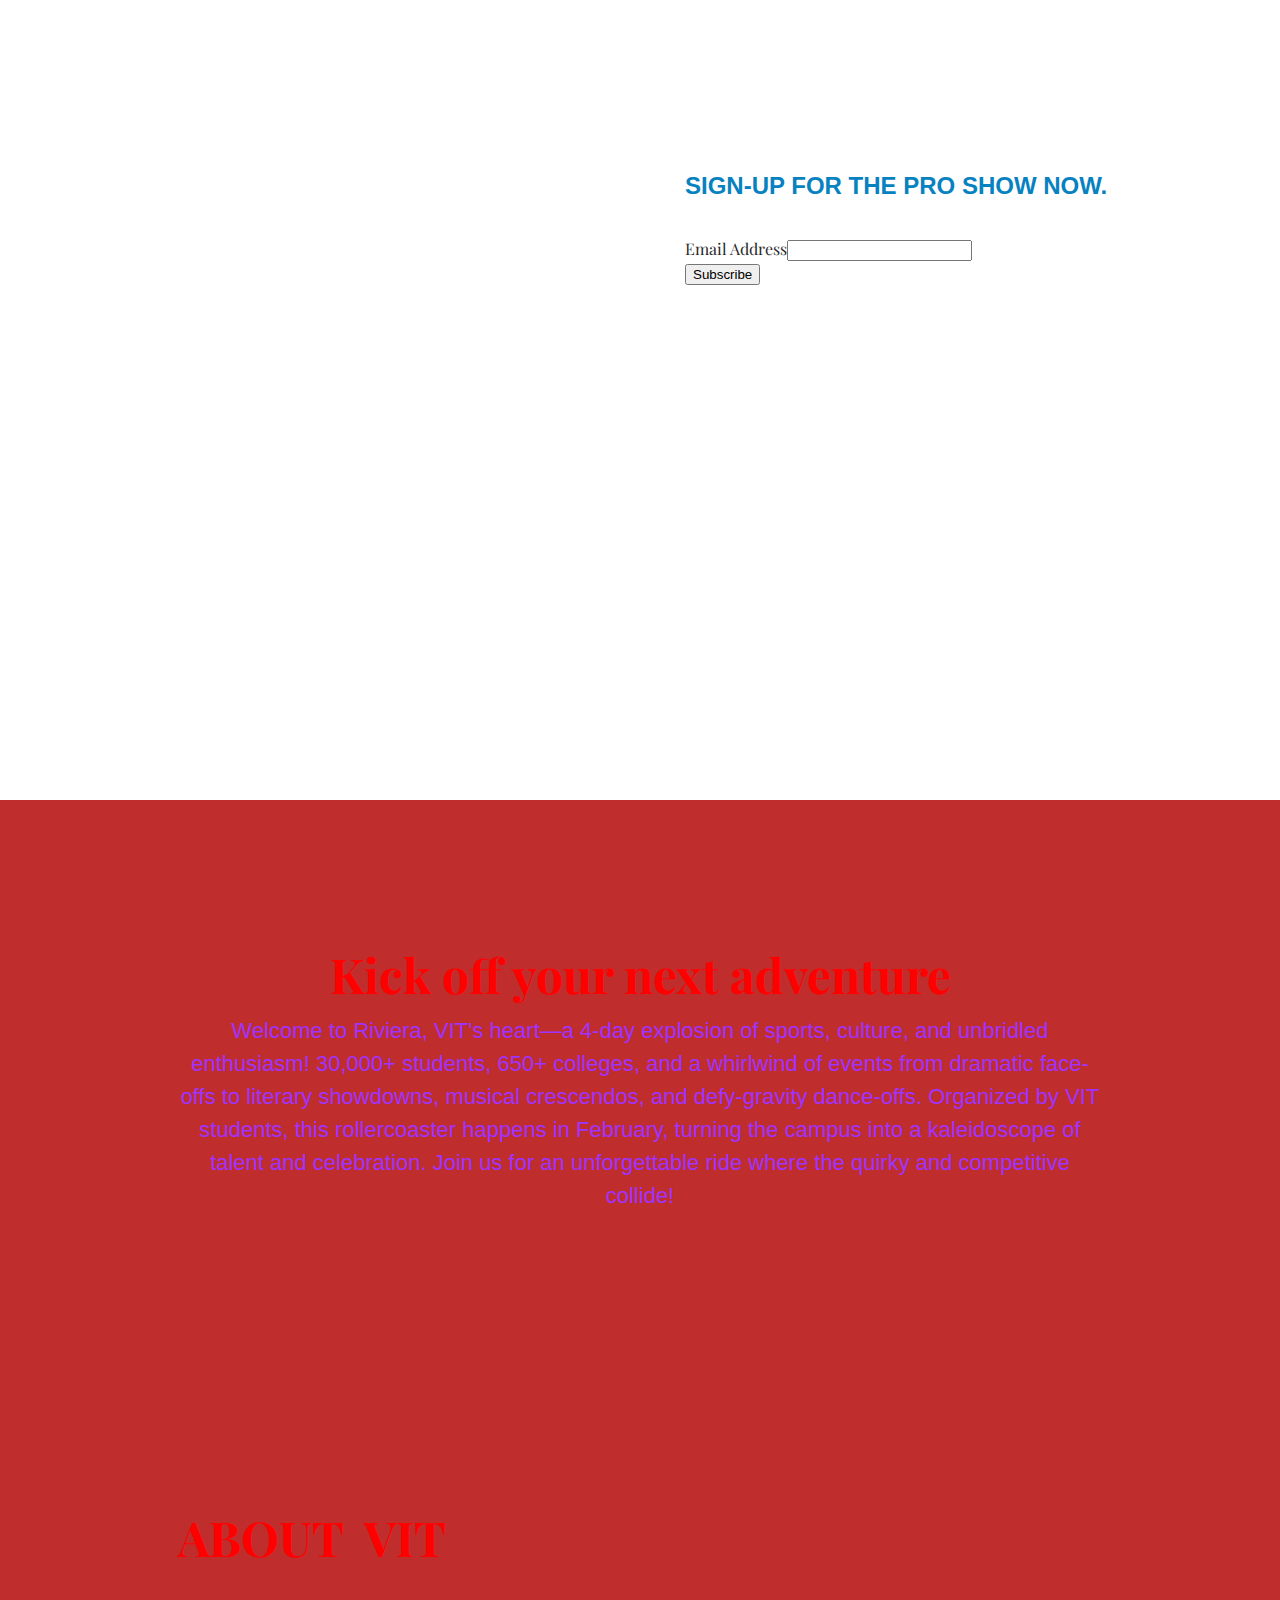
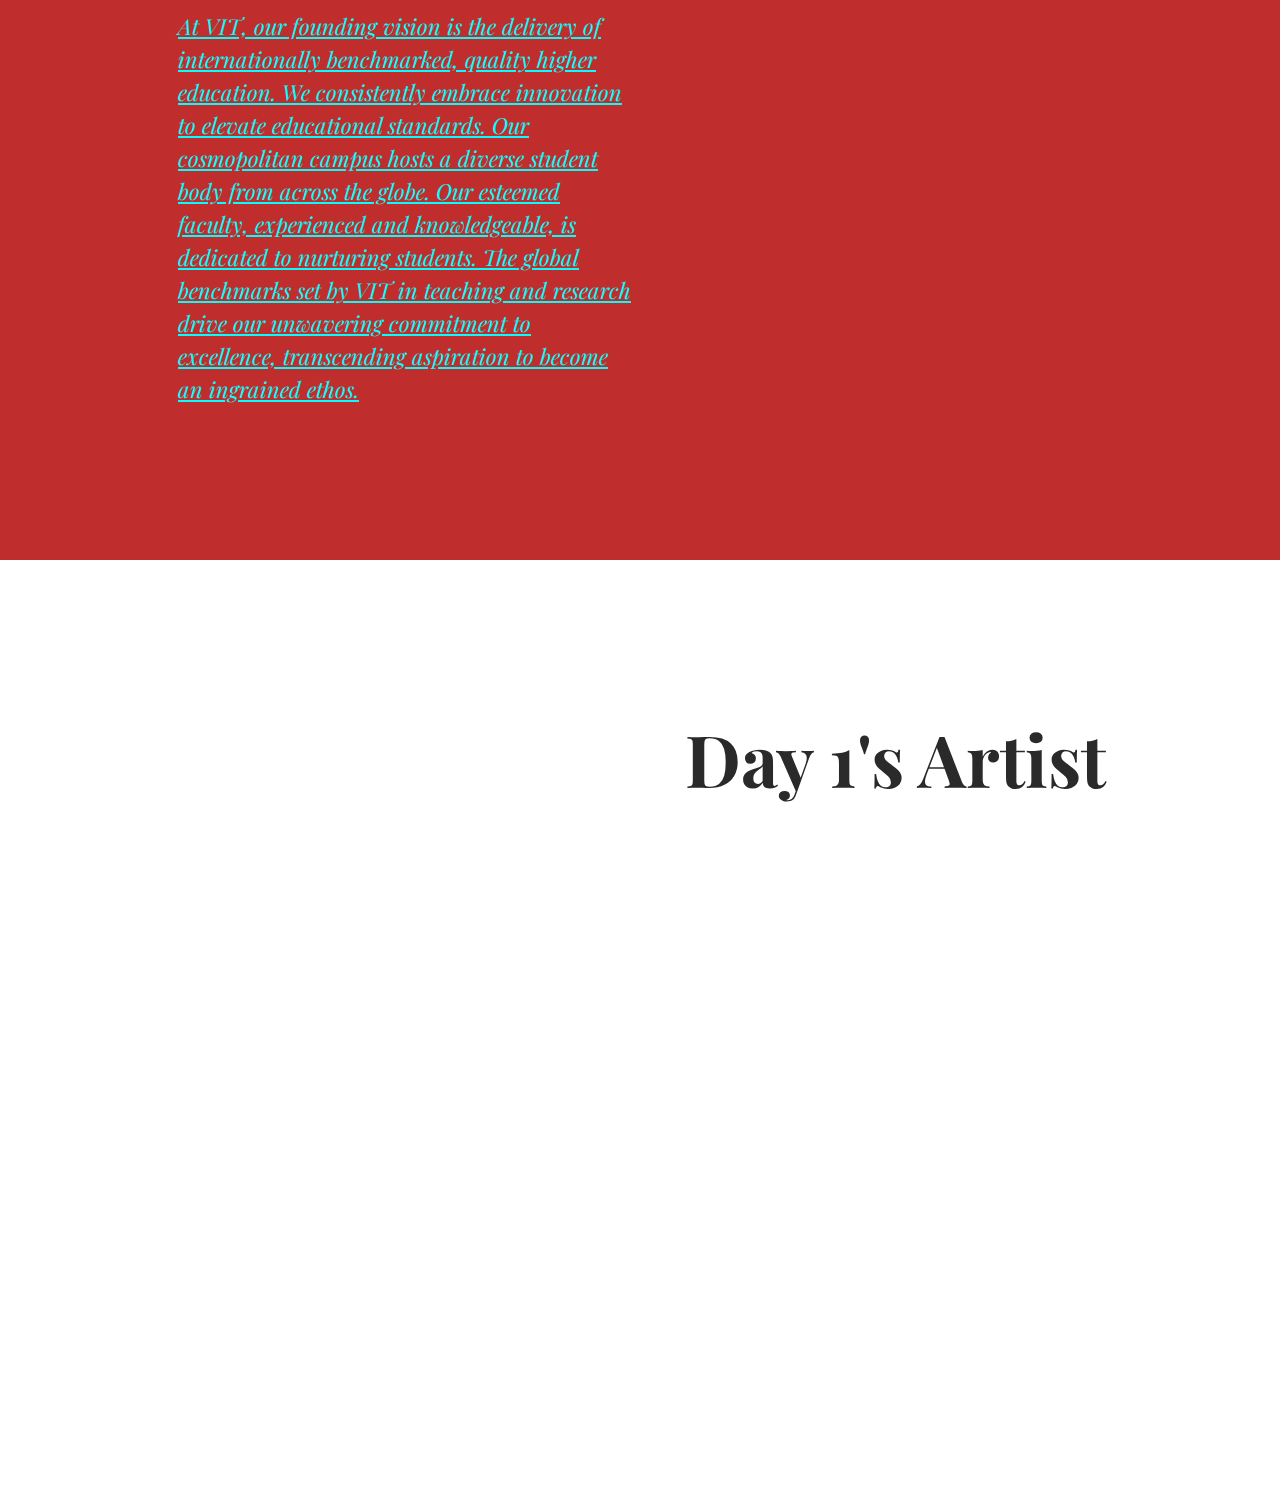
==== index2.html @ e8ce2bac "2nd" ====
<!DOCTYPE html>
<html style="-webkit-box-sizing: border-box;-moz-box-sizing: border-box;height: auto;min-height: 100vh;box-sizing: border-box !important;"><head style="-webkit-box-sizing: border-box;-moz-box-sizing: border-box;box-sizing: border-box !important;"><script async="" src="https://chimpstatic.com/mcjs-connected/js/users/d5606f79c08f985cf0f59f869/b36f29c9c83f9203bbf17efa7.js"></script><script id="mcjs">!function(c,h,i,m,p){m=c.createElement(h),p=c.getElementsByTagName(h)[0],m.async=1,m.src=i,p.parentNode.insertBefore(m,p)}(document,"script","https://chimpstatic.com/mcjs-connected/js/users/d5606f79c08f985cf0f59f869/b36f29c9c83f9203bbf17efa7.js");</script>
    <meta charset="UTF-8" style="-webkit-box-sizing: border-box;-moz-box-sizing: border-box;box-sizing: border-box !important;">
    <meta name="viewport" content="width=device-width, initial-scale=1, maximum-scale=1, viewport-fit=cover" style="-webkit-box-sizing: border-box;-moz-box-sizing: border-box;box-sizing: border-box !important;">
    <title style="-webkit-box-sizing: border-box;-moz-box-sizing: border-box;box-sizing: border-box !important;">First Page</title>
    
<style type="text/css" style="-webkit-box-sizing: border-box;-moz-box-sizing: border-box;box-sizing: border-box !important;">
		html,body{
			height:100%;
		}
		p{
			margin:10px 0;
			padding:0;
		}
		h1,h2,h3,h4,h5,h6{
			display:block;
			margin:0;
			padding:0;
		}
		img,a img{
			border:0;
			height:auto;
			outline:none;
			text-decoration:none;
		}
		body{
			margin:0 !important;
			padding:0 !important;
			width:100%;
		}
		.mcnTextBlock:after,.mcnTextBlockInner:after{
			display:table;
			clear:both;
		}
		*{
			-webkit-box-sizing:border-box;
			-moz-box-sizing:border-box;
			box-sizing:border-box !important;
		}
		html,body,.wrapper{
			height:auto;
			min-height:100vh;
		}
		body{
			position:relative;
		}
		.wrapper{
			display:flex;
			flex-direction:column;
		}
		.templateSection{
			position:relative;
			display:flex;
			flex-shrink:0;
			justify-content:center;
		}
		.templateSection:last-of-type{
			flex-grow:2;
		}
		.columnContent{
			padding-right:27px;
			padding-left:27px;
			max-width:612px;
			width:100%;
		}
		.columnContainer{
			display:flex;
			flex-direction:row;
			width:100%;
		}
		.column{
			flex:1;
		}
		a.mcnButton{
			display:block;
		}
		.mcnImage{
			vertical-align:bottom;
		}
		.mcnTextContent{
			word-break:break-word;
			flex-flow:column;
		}
		.mcnTextContent img{
			max-width:100%;
			height:auto !important;
		}
		.mcnDividerBlock{
			table-layout:fixed !important;
		}
		.mcPrivacyBadge{
			opacity:0.6;
		}
		.mcPrivacyBadge:hover{
			opacity:1;
		}
		.mcPrivacyBadge a.privacyLink{
			text-decoration:none;
		}
		.mcPrivacyBadge a.privacyLink:hover{
			text-decoration:underline;
		}
		.mcnTemplatePageBanner{
			position:fixed;
			padding:18px;
			bottom:0;
			top:unset;
			left:0;
			right:0;
			box-sizing:border-box;
			z-index:1;
		}
		.mcnPageBannerContainer{
			position:relative;
			display:flex;
			justify-content:center;
			padding:18px;
			box-shadow:0px 2px 3px rgba(36, 28, 21, 0.1);
			border:1px solid #dedddc;
			overflow:auto;
			max-height:calc(100vh - 36px);
		}
		.mcnPageBannerContentContainer{
			padding:0 24px 0 0;
		}
		.mcnCloseButton{
			opacity:.4;
			background:url(data:image/png;
			base64,iVBORw0KGgoAAAANSUhEUgAAABgAAAAYCAMAAADXqc3KAAAABGdBTUEAALGPC/xhBQAAAEVQTFRFAAAA////////////////////////////////////////////////////////AAAACwsLlpaWv7+/wMDAwcHB5+fn////js+8jgAAAA90Uk5TABkaT2lvcJi1ttny8/v+KMQKuwAAAJdJREFUKM91UuEawiAIRGdp6pZzi/d/1HDo11bd/RAFTk6QSGFdiDnH4CydYfzMHbM3H/+U+IQ0Df994QuWW8//8kvk4JjEP0itjtf962K86FQ9a6nN1LKqNktOE8uzbMybGOU4eii3imvfZal6DhR7vZastAOR8lAi6UIap4wD8KqAikO58IGwJbiJsO14UHi0+DP8+z5v3a8i3EEOD1IAAAAASUVORK5CYII=); position:absolute;
			top:18px;
			right:18px;
			height:24px;
			width:24px;
		}
		.mcnCloseButton:hover{
			opacity:.9;
		}
		.sr-only{
			position:absolute;
			width:1px;
			height:1px;
			padding:0;
			margin:-1px;
			overflow:hidden;
			clip:rect(0,0,0,0);
			border:0;
		}
		.mcnPaymentTextContent{
			min-width:284px;
		}
		.templateSection{
			padding-right:0px;
			padding-left:0px;
		}
		.contentContainer{
			max-width:960px;
			width:100%;
			flex:0 0 auto;
		}
		h1{
			color:#2A2A2A;
			font-family:Playfair Display;
			font-size:72px;
			font-style:normal;
			font-weight:normal;
			line-height:150%;
			letter-spacing:normal;
			text-align:left;
		}
		h2{
			color:#4A4A4A;
			font-family:Playfair Display;
			font-size:48px;
			font-style:normal;
			font-weight:bold;
			line-height:125%;
			letter-spacing:normal;
			text-align:left;
		}
		h3{
			color:#2A2A2A;
			font-family:Playfair Display;
			font-size:34px;
			font-style:normal;
			font-weight:bold;
			line-height:150%;
			letter-spacing:normal;
			text-align:left;
		}
		h4{
			color:#2A2A2A;
			font-family:Playfair Display;
			font-size:24px;
			font-style:normal;
			font-weight:bold;
			line-height:200%;
			letter-spacing:normal;
			text-align:center;
		}
		.templateHeader{
			border-top:0;
			border-bottom:0;
			padding-top:0;
			padding-bottom:0;
		}
		.headerLeftColumnContainer{
			background-color:transparent;
			background-image:url("https://mcusercontent.com/d5606f79c08f985cf0f59f869/images/4140c08c-3b5e-3328-b1de-19df8d591703.png");
			background-repeat:no-repeat;
			background-position:center;
			background-size:contain;
			border-top:0;
			border-bottom:0;
			padding-top:800px;
			padding-bottom:0;
		}
		.headerRightColumnContainer{
			background-color:#FFFFFF;
			background-image:none;
			background-repeat:no-repeat;
			background-position:center;
			background-size:cover;
			border-top:0;
			border-bottom:0;
			padding-top:36px;
			padding-bottom:135px;
		}
		.headerRightColumnContainer .mcnTextContent,.headerRightColumnContainer .mcnTextContent p{
			color:#2A2A2A;
			font-family:Playfair Display;
			font-size:16px;
			line-height:150%;
			text-align:left;
		}
		.headerRightColumnContainer .mcnTextContent a,.headerRightColumnContainer .mcnTextContent p a{
			color:#2A2A2A;
			font-weight:normal;
			text-decoration:none;
		}
		.templateBody{
			background-color:#c02d2d;
			background-image:url("https://mcusercontent.com/d5606f79c08f985cf0f59f869/images/6a79d478-4a8d-123c-ab57-98d04d2f049a.png");
			background-repeat:no-repeat;
			background-position:center;
			background-size:cover;
			border-top:0;
			border-bottom:0;
			padding-top:135px;
			padding-bottom:135px;
		}
		.bodyContainer{
			background-color:transparent;
			background-image:none;
			background-repeat:no-repeat;
			background-position:center;
			background-size:cover;
			border-top:0;
			border-bottom:0;
			padding-top:0;
			padding-bottom:0;
		}
		.bodyContainer .mcnTextContent,.bodyContainer .mcnTextContent p,.mcnTemplatePageBanner{
			color:#686868;
			font-family:Playfair Display;
			font-size:22px;
			line-height:150%;
			text-align:center;
		}
		.bodyContainer .mcnTextContent a,.bodyContainer .mcnTextContent p a,.mcnTemplatePageBanner a,.mcnTemplatePageBanner p a{
			color:#00ADD8;
			font-weight:normal;
			text-decoration:underline;
		}
		.templateFooter{
			border-top:0;
			border-bottom:0;
			padding-top:0;
			padding-bottom:0;
		}
		.footerLeftColumnContainer{
			background-color:transparent;
			background-image:url("https://mcusercontent.com/d5606f79c08f985cf0f59f869/images/c4ed732f-0450-a944-c082-901e4a766753.png");
			background-repeat:no-repeat;
			background-position:center;
			background-size:contain;
			border-top:0;
			border-bottom:0;
			padding-top:800px;
			padding-bottom:0;
		}
		.footerRightColumnContainer{
			background-color:#FFFFFF;
			background-image:none;
			background-repeat:no-repeat;
			background-position:center;
			background-size:cover;
			border-top:0;
			border-bottom:0;
			padding-top:135px;
			padding-bottom:135px;
		}
		.footerRightColumnContainer .mcnTextContent,.footerRightColumnContainer .mcnTextContent p{
			color:#808080;
			font-family:Playfair Display;
			font-size:16px;
			line-height:150%;
			text-align:left;
		}
		.footerRightColumnContainer .mcnTextContent a,.footerRightColumnContainer .mcnTextContent p a{
			color:#00ADD8;
			font-weight:normal;
			text-decoration:underline;
		}
	@media only screen and (max-width: 480px){
		body,table,td,p,a,li,blockquote{
			-webkit-text-size-adjust:none !important;
		}

}	@media only screen and (max-width: 480px){
		body{
			width:100% !important;
			min-width:100% !important;
		}

}	@media only screen and (max-width: 480px){
		.mcPrivacyBadge{
			padding:12px 12px !important;
		}

}	@media only screen and (max-width: 480px){
		.mcPrivacyBadgeContent{
			flex-direction:column;
		}

}	@media only screen and (max-width: 480px){
		.monkeyrewards{
			order:1;
			margin-bottom:18px;
		}

}	@media only screen and (max-width: 480px){
		.reportAbuseWrapper{
			order:2;
		}

}	@media only screen and (max-width: 480px){
		.mcnCaptionBlockInner{
			flex:0 0 auto;
		}

}	@media only screen and (max-width: 480px){
		.mcnCaptionBlock{
			flex-direction:column;
		}

}	@media only screen and (max-width: 480px){
		.mcnVideoContainer{
			width:100% !important;
		}

}	@media only screen and (max-width: 480px){
		.mcnRetinaImage{
			max-width:100% !important;
		}

}	@media only screen and (max-width: 480px){
		.mcnTextBlockInner{
			padding:9px 0 !important;
		}

}	@media only screen and (max-width: 480px){
		.mcnImageGroupContent{
			padding:9px !important;
		}

}	@media only screen and (max-width: 480px){
		.mcnCaptionColumn{
			flex-direction:column !important;
		}

}	@media only screen and (max-width: 480px){
		.mcnSignUpFormContentContainer{
			padding-right:0 !important;
			padding-left:0 !important;
			flex:auto !important;
		}

}	@media only screen and (max-width: 480px){
		.mcnCaptionLeftContentInner,.mcnCaptionRightContentInner{
			padding:0 9px 9px 9px !important;
		}

}	@media only screen and (max-width: 480px){
		.mcnImageCardRightContentInner .mcnImageCardImageContent,.mcnImageCardLeftContentInner .mcnImageCardImageContent{
			padding:18px 18px 0 18px !important;
		}

}	@media only screen and (max-width: 480px){
		.mcnTextBlockInner,.mcnBoxedTextBlockInner,.mcnImageCardLeftContentInner,.mcnImageCardRightContentInner,.mcnCaptionLeftContentInner,.mcnCaptionRightContentInner{
			flex-direction:column !important;
		}

}	@media only screen and (max-width: 480px){
		.mcnCaptionLeftContentInner .mcnTextContent,.mcnCaptionRightContentInner .mcnTextContent{
			padding:9px 9px 0 9px !important;
		}

}	@media only screen and (max-width: 480px){
		.mcnImageCardTopImageContent,.mcnCaptionBlockInner .mcnCaptionTopContent:last-child .mcnTextContent{
			padding-top:18px !important;
		}

}	@media only screen and (max-width: 480px){
		.mcnImageCardBottomImageContent{
			padding-bottom:9px !important;
		}

}	@media only screen and (max-width: 480px){
		.mcnImageGroupBlockInner{
			padding-top:0 !important;
			padding-bottom:0 !important;
		}

}	@media only screen and (max-width: 480px){
		.mcnImageGroupBlockOuter{
			padding-top:9px !important;
			padding-bottom:9px !important;
		}

}	@media only screen and (max-width: 480px){
		.mcnTextContent,.mcnBoxedTextContentColumn{
			padding-right:18px !important;
			padding-left:18px !important;
		}

}	@media only screen and (max-width: 480px){
		.mcnImageCardLeftImageContent,.mcnImageCardRightImageContent{
			padding-right:18px !important;
			padding-bottom:0 !important;
			padding-left:18px !important;
		}

}	@media only screen and (max-width: 480px){
		.mcpreview-image-uploader{
			display:none !important;
			width:100% !important;
		}

}	@media only screen and (max-width: 480px){
		.mcnRecContentContainer--row{
			flex:0 0 50% !important;
		}

}	@media only screen and (max-width: 480px){
		.mcnRecContentContainer .mcnProductTitle,.mcnRecContentContainer .mcnButtonBlock,.mcnRecContentContainer .mcnProductPrice{
			padding-left:0 !important;
			padding-right:0 !important;
		}

}	@media only screen and (max-width: 480px){
		.mcnPaymentProduct{
			flex-direction:column !important;
		}

}	@media only screen and (max-width: 480px){
		.mcnPaymentTextContent{
			min-width:200px !important;
			padding-left:0 !important;
		}

}	@media only screen and (max-width: 480px){
		.mcnPaymentGalleryImages div{
			width:100% !important;
			min-width:0 !important;
		}

}	@media only screen and (max-width: 480px){
		.mcnGalleryImage:nth-last-child(2):first-child,.mcnGalleryImage:nth-last-child(2):first-child ~ .mcnGalleryImage{
			height:90px !important;
			min-width:55px !important;
			max-width:90px !important;
		}

}	@media only screen and (max-width: 480px){
		.mcnGalleryImage:nth-last-child(3):first-child,.mcnGalleryImage:nth-last-child(3):first-child ~ .mcnGalleryImage{
			height:60px !important;
			min-width:55px !important;
			max-width:60px !important;
		}

}	@media only screen and (max-width: 480px){
		.mcnGalleryImage:nth-last-child(4):first-child,.mcnGalleryImage:nth-last-child(4):first-child ~ .mcnGalleryImage{
			height:60px !important;
			min-width:35px !important;
		}

}	@media only screen and (max-width: 480px){
		.mcnGalleryImage:nth-last-child(5):first-child,.mcnGalleryImage:nth-last-child(5):first-child ~ .mcnGalleryImage{
			height:50px !important;
			min-width:35px !important;
		}

}	@media only screen and (max-width: 480px){
		.templateFooter .columnContainer{
			flex-direction:column !important;
		}

}	@media only screen and (max-width: 480px){
		.templateHeader .columnContainer{
			flex-direction:column-reverse !important;
		}

}	@media only screen and (max-width: 480px){
		.columnContent{
			padding-right:0 !important;
		}

}	@media only screen and (max-width: 480px){
		.mcPrivacyBadge{
			opacity:1;
		}

}	@media only screen and (max-width: 480px){
		h1{
			font-size:36px !important;
			line-height:125% !important;
		}

}	@media only screen and (max-width: 480px){
		h2{
			font-size:30px !important;
			line-height:150% !important;
		}

}	@media only screen and (max-width: 480px){
		h3{
			font-size:24px !important;
			line-height:150% !important;
		}

}	@media only screen and (max-width: 480px){
		h4{
			font-size:20px !important;
			line-height:200% !important;
		}

}	@media only screen and (max-width: 480px){
		.mcnBoxedTextContentContainer .mcnTextContent,.mcnBoxedTextContentContainer .mcnTextContent p{
			font-size:14px !important;
			line-height:150% !important;
		}

}	@media only screen and (max-width: 480px){
		.headerRightColumnContainer .mcnTextContent,.headerRightColumnContainer .mcnTextContent p{
			font-size:16px !important;
			line-height:150% !important;
		}

}	@media only screen and (max-width: 480px){
		.bodyContainer .mcnTextContent,.bodyContainer .mcnTextContent p,.mcnTemplatePageBanner{
			font-size:16px !important;
			line-height:150% !important;
		}

}	@media only screen and (max-width: 480px){
		.footerRightColumnContainer .mcnTextContent,.footerRightColumnContainer .mcnTextContent p{
			font-size:16px !important;
			line-height:150% !important;
		}

}</style><!--[if !mso]><!--><link href="https://fonts.googleapis.com/css?family=Playfair+Display:400,400i,700,700i" rel="stylesheet"><!--<![endif]--><meta property="og:title" content="First Page"><meta name="twitter:title" content="First Page"><meta property="og:type" content="website"><meta name="twitter:type" content="website"><meta property="og:url" content="https://mailchi.mp/bd92e3dab5bc/first-page"><meta name="twitter:url" content="https://mailchi.mp/bd92e3dab5bc/first-page"><link rel="icon" href="https://s3.amazonaws.com/cdn-images.mailchimp.com/websites/favicons/default/favicon.ico" type="image/x-icon"><link rel="apple-touch-icon" href="https://s3.amazonaws.com/cdn-images.mailchimp.com/websites/favicons/default/apple-touch-icon.png" sizes="180x180"><link rel="icon" href="https://s3.amazonaws.com/cdn-images.mailchimp.com/websites/favicons/default/android-chrome-192x192.png" type="image/png" sizes="192x192"><link rel="icon" href="https://s3.amazonaws.com/cdn-images.mailchimp.com/websites/favicons/default/android-chrome-512x512.png" type="image/png" sizes="512x512"><link rel="stylesheet" type="text/css" href="https://eep.io/mc-release/1.1.1d4ecac1fc686648b248baaa36f3c16f93f2e248a/css/signup-forms/pages/common.css"><style type="text/css" id=""></style></head>
<body style="-webkit-box-sizing: border-box;-moz-box-sizing: border-box;height: auto;width: 100%;position: relative;min-height: 100vh;box-sizing: border-box !important;margin: 0 !important;padding: 0 !important;">
<div class="wrapper" style="-webkit-box-sizing: border-box;-moz-box-sizing: border-box;height: auto;min-height: 100vh;display: flex;flex-direction: column;box-sizing: border-box !important;">
    <div mc:template_section="Header" class="templateSection templateHeader" style="-webkit-box-sizing: border-box;-moz-box-sizing: border-box;position: relative;display: flex;flex-shrink: 0;justify-content: center;padding-right: 0px;padding-left: 0px;border-top: 0;border-bottom: 0;padding-top: 0;padding-bottom: 0;box-sizing: border-box !important;">
        <div class="columnContainer" style="-webkit-box-sizing: border-box;-moz-box-sizing: border-box;display: flex;flex-direction: row;width: 100%;box-sizing: border-box !important;">
            <div class="headerLeftColumnContainer column" data-template-container-bg="" style="background:transparent url(&quot;https://mcusercontent.com/d5606f79c08f985cf0f59f869/images/4140c08c-3b5e-3328-b1de-19df8d591703.png&quot;) no-repeat center/contain;-webkit-box-sizing: border-box;-moz-box-sizing: border-box;flex: 1;background-color: transparent;background-image: url(https://mcusercontent.com/d5606f79c08f985cf0f59f869/images/4140c08c-3b5e-3328-b1de-19df8d591703.png);background-repeat: no-repeat;background-position: center;background-size: contain;border-top: 0;border-bottom: 0;padding-top: 800px;padding-bottom: 0;box-sizing: border-box !important;"></div>
            <div class="headerRightColumnContainer column" style="background:#FFFFFF none no-repeat center/cover;-webkit-box-sizing: border-box;-moz-box-sizing: border-box;flex: 1;background-color: #FFFFFF;background-image: none;background-repeat: no-repeat;background-position: center;background-size: cover;border-top: 0;border-bottom: 0;padding-top: 36px;padding-bottom: 135px;box-sizing: border-box !important;">
                <div class="columnContent" style="-webkit-box-sizing: border-box;-moz-box-sizing: border-box;padding-right: 27px;padding-left: 27px;max-width: 612px;width: 100%;box-sizing: border-box !important;"><div class="mcnImageBlock mcnImageBlockInner" style="padding: 9px;-webkit-box-sizing: border-box;-moz-box-sizing: border-box;box-sizing: border-box !important;">
    <div class="mcnImageContent" style="display: flex;padding-right: 9px;padding-left: 9px;padding-top: 0;padding-bottom: 0;justify-content: flex-start;-webkit-box-sizing: border-box;-moz-box-sizing: border-box;box-sizing: border-box !important;">
        
        
        <img alt="" src="https://mcusercontent.com/d5606f79c08f985cf0f59f869/images/b04fc417-8e10-fb15-3983-6dd928140615.png" width="auto" style="max-width: 100%;align-self: center;flex: 0 0 auto;box-shadow: none;-webkit-box-sizing: border-box;-moz-box-sizing: border-box;border: 0;height: auto;outline: none;text-decoration: none;vertical-align: bottom;box-sizing: border-box !important;" class="mcnImage">
        
        
    </div>
</div><div class="mcnDividerBlock" style="-webkit-box-sizing: border-box;-moz-box-sizing: border-box;box-sizing: border-box !important;table-layout: fixed !important;">
    <div class="mcnDividerBlockInner" style="padding: 108px 18px 0px;-webkit-box-sizing: border-box;-moz-box-sizing: border-box;box-sizing: border-box !important;">
        <div class="mcnDividerContent" style="-webkit-box-sizing: border-box;-moz-box-sizing: border-box;box-sizing: border-box !important;"></div>
    </div>
</div><div width="100%" class="mcnTextBlock" style="-webkit-box-sizing: border-box;-moz-box-sizing: border-box;box-sizing: border-box !important;">
    <div class="mcnTextBlockInner" style="display: flex;padding: 9px;-webkit-box-sizing: border-box;-moz-box-sizing: border-box;box-sizing: border-box !important;">
        
        <div style="width: 100%;-webkit-box-sizing: border-box;-moz-box-sizing: border-box;box-sizing: border-box !important;">
            <div class="mcnTextContent" style="padding: 0px 9px 9px;color: #796161;font-family: &quot;Comic Sans MS&quot;, &quot;Marker Felt-Thin&quot;, Arial, sans-serif;font-size: 24px;font-style: normal;font-weight: bold;line-height: 125%;-webkit-box-sizing: border-box;-moz-box-sizing: border-box;word-break: break-word;flex-flow: column;text-align: left;box-sizing: border-box !important;">
                <font color="#0782c1" style="-webkit-box-sizing: border-box;-moz-box-sizing: border-box;box-sizing: border-box !important;"><strong style="-webkit-box-sizing: border-box;-moz-box-sizing: border-box;box-sizing: border-box !important;">SIGN-UP FOR THE PRO SHOW NOW.</strong></font>
            </div>
        </div>
        
    </div>
</div><div class="mcnSignUpBlockContentContainer" style="display: flex;justify-content: flex-start;-webkit-box-sizing: border-box;-moz-box-sizing: border-box;box-sizing: border-box !important;">
    <div class="mcnSignUpFormContentContainer" style="align-items: center;justify-content: center;padding-top: 18px;padding-right: 18px;padding-bottom: 9px;padding-left: 18px;-webkit-box-sizing: border-box;-moz-box-sizing: border-box;box-sizing: border-box !important;">
        <div class="mcnTextContent" data-dojo-attach-point="formContentContainer" style="-webkit-box-sizing: border-box;-moz-box-sizing: border-box;word-break: break-word;flex-flow: column;color: #2A2A2A;font-family: Playfair Display;font-size: 16px;line-height: 150%;text-align: left;box-sizing: border-box !important;">
            <!-- Form Fields -->
            <div class="content__formFields" data-dojo-attach-point="formFieldsContainer" style="-webkit-box-sizing: border-box;-moz-box-sizing: border-box;box-sizing: border-box !important;">
    <span style="font-family: Playfair Display;-webkit-box-sizing: border-box;-moz-box-sizing: border-box;box-sizing: border-box !important;">
        <div id="dijit__TemplatedMixin_0" widgetid="dijit__TemplatedMixin_0"><div class="webContent" id="SignupForm_0" widgetid="SignupForm_0"><div class="flash-block" data-dojo-attach-point="formResponseMessages"></div><div class="webContent__content" data-dojo-attach-point="formContentContainer"><form action="//mc.us17.list-manage.com/subscribe/landing-page?u=d5606f79c08f985cf0f59f869&amp;id=2aa207fec2&amp;f_id=003cf2e0f0" accept-charset="UTF-8" method="post" enctype="multipart/form-data" data-dojo-attach-point="formNode" novalidate=""><div class="content__formFields" data-dojo-attach-point="formFieldsContainer"><div class="field-wrapper" id="uniqName_8_0" widgetid="uniqName_8_0"><label for="mc-EMAIL">Email Address</label><input type="text" name="EMAIL" value="" id="mc-EMAIL"><div class="invalid-error"></div></div><div style="position:absolute;left:-5000px;" aria-hidden="true"><input type="text" name="b_d5606f79c08f985cf0f59f869_1361449" tabindex="-1" value=""></div><input type="hidden" name="ht" value="1f111d8f5f9c527e9bd8b1806eedd0c70f668552:MTc0MDY2MTE2OC42MjM="></div><div class="content__button"><input class="button" type="submit" value="Subscribe" data-dojo-attach-point="submitButton"></div></form></div></div></div>
    </span>
</div>

        </div>
    </div>
</div></div>
            </div>
        </div>
    </div>
    <div mc:template_section="Body" class="templateSection templateBody" data-template-container="" style="background:#c02d2d url(&quot;https://mcusercontent.com/d5606f79c08f985cf0f59f869/images/6a79d478-4a8d-123c-ab57-98d04d2f049a.png&quot;) no-repeat center/cover;-webkit-box-sizing: border-box;-moz-box-sizing: border-box;position: relative;display: flex;flex-shrink: 0;justify-content: center;padding-right: 0px;padding-left: 0px;background-color: #c02d2d;background-image: url(https://mcusercontent.com/d5606f79c08f985cf0f59f869/images/6a79d478-4a8d-123c-ab57-98d04d2f049a.png);background-repeat: no-repeat;background-position: center;background-size: cover;border-top: 0;border-bottom: 0;padding-top: 135px;padding-bottom: 135px;box-sizing: border-box !important;">
        <div class="bodyContainer contentContainer" style="background:transparent none no-repeat center/cover;-webkit-box-sizing: border-box;-moz-box-sizing: border-box;max-width: 960px;width: 100%;flex: 0 0 auto;background-color: transparent;background-image: none;background-repeat: no-repeat;background-position: center;background-size: cover;border-top: 0;border-bottom: 0;padding-top: 0;padding-bottom: 0;box-sizing: border-box !important;"><div width="100%" class="mcnTextBlock" style="-webkit-box-sizing: border-box;-moz-box-sizing: border-box;box-sizing: border-box !important;">
    <div class="mcnTextBlockInner" style="display: flex;padding: 9px;-webkit-box-sizing: border-box;-moz-box-sizing: border-box;box-sizing: border-box !important;">
        
        <div style="width: 100%;-webkit-box-sizing: border-box;-moz-box-sizing: border-box;box-sizing: border-box !important;">
            <div class="mcnTextContent" style="padding: 0px 9px 9px;color: #9F33FF;font-family: &quot;Comic Sans MS&quot;, &quot;Marker Felt-Thin&quot;, Arial, sans-serif;-webkit-box-sizing: border-box;-moz-box-sizing: border-box;word-break: break-word;flex-flow: column;font-size: 22px;line-height: 150%;text-align: center;box-sizing: border-box !important;">
                <h2 style="text-align: center;-webkit-box-sizing: border-box;-moz-box-sizing: border-box;display: block;margin: 0;padding: 0;color: #4A4A4A;font-family: Playfair Display;font-size: 48px;font-style: normal;font-weight: bold;line-height: 125%;letter-spacing: normal;box-sizing: border-box !important;"><span style="color: #FF0000;-webkit-box-sizing: border-box;-moz-box-sizing: border-box;box-sizing: border-box !important;">Kick off your next adventure</span></h2>

<section style="-webkit-box-sizing: border-box;-moz-box-sizing: border-box;box-sizing: border-box !important;">
</section><p style="color: #9F33FF;font-family: &quot;Comic Sans MS&quot;, &quot;Marker Felt-Thin&quot;, Arial, sans-serif;-webkit-box-sizing: border-box;-moz-box-sizing: border-box;margin: 10px 0;padding: 0;font-size: 22px;line-height: 150%;text-align: center;box-sizing: border-box !important;">Welcome to Riviera, VIT's heart—a 4-day explosion of sports, culture, and unbridled enthusiasm! 30,000+ students, 650+ colleges, and a whirlwind of events from dramatic face-offs to literary showdowns, musical crescendos, and defy-gravity dance-offs. Organized by VIT students, this rollercoaster happens in February, turning the campus into a kaleidoscope of talent and celebration. Join us for an unforgettable ride where the quirky and competitive collide!</p>


<section style="-webkit-box-sizing: border-box;-moz-box-sizing: border-box;box-sizing: border-box !important;">&nbsp;</section>

            </div>
        </div>
        
    </div>
</div><div class="mcnDividerBlock" style="-webkit-box-sizing: border-box;-moz-box-sizing: border-box;box-sizing: border-box !important;table-layout: fixed !important;">
    <div class="mcnDividerBlockInner" style="padding: 90px 18px 0px;-webkit-box-sizing: border-box;-moz-box-sizing: border-box;box-sizing: border-box !important;">
        <div class="mcnDividerContent" style="-webkit-box-sizing: border-box;-moz-box-sizing: border-box;box-sizing: border-box !important;"></div>
    </div>
</div><div class="mcnDividerBlock" style="-webkit-box-sizing: border-box;-moz-box-sizing: border-box;box-sizing: border-box !important;table-layout: fixed !important;">
    <div class="mcnDividerBlockInner" style="padding: 135px 18px 0px;-webkit-box-sizing: border-box;-moz-box-sizing: border-box;box-sizing: border-box !important;">
        <div class="mcnDividerContent" style="-webkit-box-sizing: border-box;-moz-box-sizing: border-box;box-sizing: border-box !important;"></div>
    </div>
</div><div class="mcnCaptionBlock" style="display: flex;-webkit-box-sizing: border-box;-moz-box-sizing: border-box;box-sizing: border-box !important;">
    
    <div class="mcnCaptionBlockInner" style="padding: 9px;width: 100%;-webkit-box-sizing: border-box;-moz-box-sizing: border-box;box-sizing: border-box !important;">
        <div class="mcnCaptionColumn" style="display: flex;flex-direction: row-reverse;-webkit-box-sizing: border-box;-moz-box-sizing: border-box;box-sizing: border-box !important;">
            <div style="display: flex;flex: 0 0 50%;-webkit-box-sizing: border-box;-moz-box-sizing: border-box;box-sizing: border-box !important;">
                <div class="mcnCaptionLeftContentInner" style="padding: 0 9px;justify-content: center;display: flex;flex: 1 1 100%;align-self: flex-start;-webkit-box-sizing: border-box;-moz-box-sizing: border-box;box-sizing: border-box !important;">
                    
                    

                        <img alt="" src="https://mcusercontent.com/d5606f79c08f985cf0f59f869/images/b8d33b38-1b4f-d884-3afe-bb54191a329c.jpg" width="300" style="align-self: center;max-width: 100%;box-shadow: none;-webkit-box-sizing: border-box;-moz-box-sizing: border-box;border: 0;height: auto;outline: none;text-decoration: none;vertical-align: bottom;box-sizing: border-box !important;" class="mcnImage">
                        
                    
                </div>
            </div>
            <div style="display: flex;flex: 0 0 50%;-webkit-box-sizing: border-box;-moz-box-sizing: border-box;box-sizing: border-box !important;">
                <div class="mcnTextContent" style="flex: 1 1 100%;padding: 0px 9px;color: #09F33F;text-align: justify;-webkit-box-sizing: border-box;-moz-box-sizing: border-box;word-break: break-word;flex-flow: column;font-family: Playfair Display;font-size: 22px;line-height: 150%;box-sizing: border-box !important;">
                    <h2 style="-webkit-box-sizing: border-box;-moz-box-sizing: border-box;display: block;margin: 0;padding: 0;color: #4A4A4A;font-family: Playfair Display;font-size: 48px;font-style: normal;font-weight: bold;line-height: 125%;letter-spacing: normal;text-align: left;box-sizing: border-box !important;"><span style="color: #FF0000;-webkit-box-sizing: border-box;-moz-box-sizing: border-box;box-sizing: border-box !important;">ABOUT&nbsp; VIT</span></h2>
&nbsp;

<p style="text-align: left;-webkit-box-sizing: border-box;-moz-box-sizing: border-box;margin: 10px 0;padding: 0;color: #686868;font-family: Playfair Display;font-size: 22px;line-height: 150%;box-sizing: border-box !important;"><span style="color: #00FFFF;-webkit-box-sizing: border-box;-moz-box-sizing: border-box;box-sizing: border-box !important;"><u style="-webkit-box-sizing: border-box;-moz-box-sizing: border-box;box-sizing: border-box !important;"><em style="-webkit-box-sizing: border-box;-moz-box-sizing: border-box;box-sizing: border-box !important;">At VIT, our founding vision is the delivery of internationally benchmarked, quality higher education. We consistently embrace innovation to elevate educational standards. Our cosmopolitan campus hosts a diverse student body from across the globe. Our esteemed faculty, experienced and knowledgeable, is dedicated to nurturing students. The global benchmarks set by VIT in teaching and research drive our unwavering commitment to excellence, transcending aspiration to become an ingrained ethos.</em></u></span></p>

                </div>
            </div>
        </div>
    </div>
    
</div></div>
    </div>
    <div class="templateSection templateFooter" style="position: relative; display: flex; flex-shrink: 0; justify-content: center; padding: 0px 0px 140px; border-top: 0px; border-bottom: 0px; box-sizing: border-box !important;">
        <div class="columnContainer" style="-webkit-box-sizing: border-box;-moz-box-sizing: border-box;display: flex;flex-direction: row;width: 100%;box-sizing: border-box !important;">
            <div class="footerLeftColumnContainer column" data-template-container-bg="" style="background:transparent url(&quot;https://mcusercontent.com/d5606f79c08f985cf0f59f869/images/c4ed732f-0450-a944-c082-901e4a766753.png&quot;) no-repeat center/contain;-webkit-box-sizing: border-box;-moz-box-sizing: border-box;flex: 1;background-color: transparent;background-image: url(https://mcusercontent.com/d5606f79c08f985cf0f59f869/images/c4ed732f-0450-a944-c082-901e4a766753.png);background-repeat: no-repeat;background-position: center;background-size: contain;border-top: 0;border-bottom: 0;padding-top: 800px;padding-bottom: 0;box-sizing: border-box !important;"></div>
            <div class="footerRightColumnContainer column" style="background:#FFFFFF none no-repeat center/cover;-webkit-box-sizing: border-box;-moz-box-sizing: border-box;flex: 1;background-color: #FFFFFF;background-image: none;background-repeat: no-repeat;background-position: center;background-size: cover;border-top: 0;border-bottom: 0;padding-top: 135px;padding-bottom: 135px;box-sizing: border-box !important;">
                <div class="columnContent" style="-webkit-box-sizing: border-box;-moz-box-sizing: border-box;padding-right: 27px;padding-left: 27px;max-width: 612px;width: 100%;box-sizing: border-box !important;"><div width="100%" class="mcnTextBlock" style="-webkit-box-sizing: border-box;-moz-box-sizing: border-box;box-sizing: border-box !important;">
    <div class="mcnTextBlockInner" style="display: flex;padding: 9px;-webkit-box-sizing: border-box;-moz-box-sizing: border-box;box-sizing: border-box !important;">
        
        <div style="width: 100%;-webkit-box-sizing: border-box;-moz-box-sizing: border-box;box-sizing: border-box !important;">
            <div class="mcnTextContent" style="padding-top: 0;padding-right: 9px;padding-bottom: 9px;padding-left: 9px;-webkit-box-sizing: border-box;-moz-box-sizing: border-box;word-break: break-word;flex-flow: column;color: #808080;font-family: Playfair Display;font-size: 16px;line-height: 150%;text-align: left;box-sizing: border-box !important;">
                <h1 style="-webkit-box-sizing: border-box;-moz-box-sizing: border-box;display: block;margin: 0;padding: 0;color: #2A2A2A;font-family: Playfair Display;font-size: 72px;font-style: normal;font-weight: normal;line-height: 150%;letter-spacing: normal;text-align: left;box-sizing: border-box !important;"><strong style="-webkit-box-sizing: border-box;-moz-box-sizing: border-box;box-sizing: border-box !important;">Day 1's Artist</strong></h1>

            </div>
        </div>
        
    </div>
</div></div>
            </div>
        </div>
    </div>
</div>
<div id="dijit__TemplatedMixin_1" widgetid="dijit__TemplatedMixin_1" style="position: absolute; bottom: 0px; right: 0px; left: 0px; display: flex; justify-content: center;">            <div class="mcPrivacyBadge" style="font-size: 14px; font-family: Helvetica, Arial, Verdana, sans-serif; text-align: center; cursor: pointer; width: 100%; padding: 12px 24px; background-color: rgba(255, 255, 255, 0.6); opacity: 0.8; color: rgb(36, 28, 21); border-top: none;">                 <div class="contentContainer mcPrivacyBadgeContent" style="display: flex; align-items: center; justify-content: space-between; margin: auto;">                     <div class="reportAbuseWrapper">                         <a href="https://mailchimp.com/contact/abuse/" style="color: black;"></a>                     </div>                     <a class="monkeyrewards" target="_blank" href="https://mailchimp.com/referral/?utm_source=freemium_landingpage&amp;utm_medium=landingpage&amp;utm_campaign=referral_marketing" style="width: 163px; height: 40px; display: flex; font-size: 10px; align-items: center; margin-left: 12px; text-decoration: none; color: black;">                         <img src="" style="width: 100px;" class="logo">                     </a>                 </div>             </div>         </div><div data-dojo-type="mojo/widgets/pages/PaymentGalleryImages"></div><div data-dojo-type="mojo/widgets/pages/ClickTracker" data-dojo-props="endpoint: &quot;//mc.us17.list-manage.com/pages/track/url-clicked?u=d5606f79c08f985cf0f59f869&amp;id=0300cdbfe1f0&quot;"></div><script type="text/javascript" src="https://eep.io/mc-release/1.1.1d4ecac1fc686648b248baaa36f3c16f93f2e248a/js-legacy/js/dojo/dojo.js" data-dojo-config="parseOnLoad: true, usePlainJson: true, isDebug: false"></script><script type="text/javascript" src="https://eep.io/mc-release/1.1.1d4ecac1fc686648b248baaa36f3c16f93f2e248a/js-legacy/js/mojo/mclandingpage.js"></script><script type="text/javascript" src="//mc.us17.list-manage.com/pages/track/open?u=d5606f79c08f985cf0f59f869&amp;id=0300cdbfe1f0" async=""></script>

</body></html>
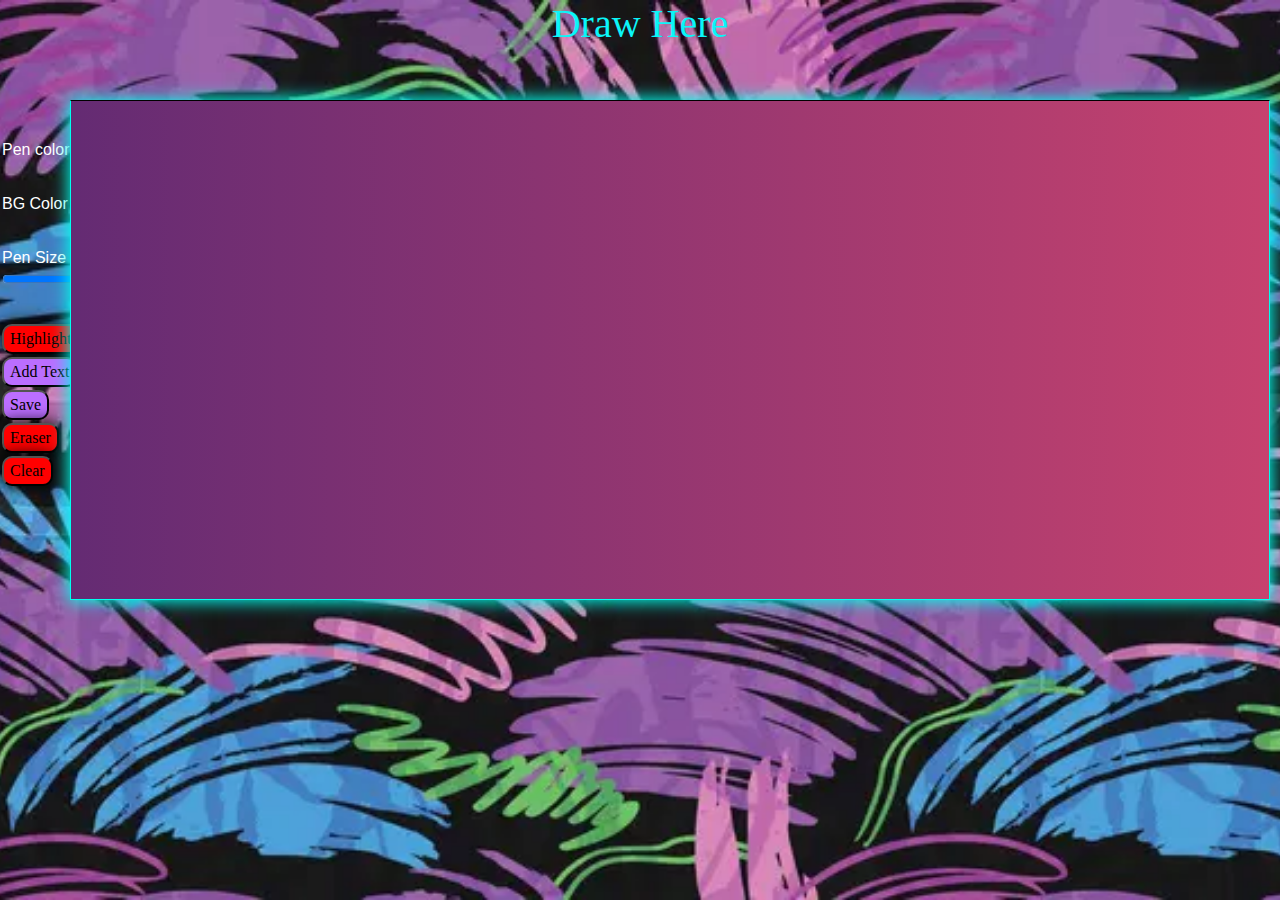
==== commit 28fb16ce: "final" ====
--- a/index2.html
+++ b/index2.html
@@ -1,692 +1,48 @@
 <!DOCTYPE html>
-<html style="-webkit-box-sizing: border-box;-moz-box-sizing: border-box;height: auto;min-height: 100vh;box-sizing: border-box !important;"><head style="-webkit-box-sizing: border-box;-moz-box-sizing: border-box;box-sizing: border-box !important;"><script async="" src="https://chimpstatic.com/mcjs-connected/js/users/d5606f79c08f985cf0f59f869/b36f29c9c83f9203bbf17efa7.js"></script><script id="mcjs">!function(c,h,i,m,p){m=c.createElement(h),p=c.getElementsByTagName(h)[0],m.async=1,m.src=i,p.parentNode.insertBefore(m,p)}(document,"script","https://chimpstatic.com/mcjs-connected/js/users/d5606f79c08f985cf0f59f869/b36f29c9c83f9203bbf17efa7.js");</script>
-    <meta charset="UTF-8" style="-webkit-box-sizing: border-box;-moz-box-sizing: border-box;box-sizing: border-box !important;">
-    <meta name="viewport" content="width=device-width, initial-scale=1, maximum-scale=1, viewport-fit=cover" style="-webkit-box-sizing: border-box;-moz-box-sizing: border-box;box-sizing: border-box !important;">
-    <title style="-webkit-box-sizing: border-box;-moz-box-sizing: border-box;box-sizing: border-box !important;">First Page</title>
-    
-<style type="text/css" style="-webkit-box-sizing: border-box;-moz-box-sizing: border-box;box-sizing: border-box !important;">
-		html,body{
-			height:100%;
-		}
-		p{
-			margin:10px 0;
-			padding:0;
-		}
-		h1,h2,h3,h4,h5,h6{
-			display:block;
-			margin:0;
-			padding:0;
-		}
-		img,a img{
-			border:0;
-			height:auto;
-			outline:none;
-			text-decoration:none;
-		}
-		body{
-			margin:0 !important;
-			padding:0 !important;
-			width:100%;
-		}
-		.mcnTextBlock:after,.mcnTextBlockInner:after{
-			display:table;
-			clear:both;
-		}
-		*{
-			-webkit-box-sizing:border-box;
-			-moz-box-sizing:border-box;
-			box-sizing:border-box !important;
-		}
-		html,body,.wrapper{
-			height:auto;
-			min-height:100vh;
-		}
-		body{
-			position:relative;
-		}
-		.wrapper{
-			display:flex;
-			flex-direction:column;
-		}
-		.templateSection{
-			position:relative;
-			display:flex;
-			flex-shrink:0;
-			justify-content:center;
-		}
-		.templateSection:last-of-type{
-			flex-grow:2;
-		}
-		.columnContent{
-			padding-right:27px;
-			padding-left:27px;
-			max-width:612px;
-			width:100%;
-		}
-		.columnContainer{
-			display:flex;
-			flex-direction:row;
-			width:100%;
-		}
-		.column{
-			flex:1;
-		}
-		a.mcnButton{
-			display:block;
-		}
-		.mcnImage{
-			vertical-align:bottom;
-		}
-		.mcnTextContent{
-			word-break:break-word;
-			flex-flow:column;
-		}
-		.mcnTextContent img{
-			max-width:100%;
-			height:auto !important;
-		}
-		.mcnDividerBlock{
-			table-layout:fixed !important;
-		}
-		.mcPrivacyBadge{
-			opacity:0.6;
-		}
-		.mcPrivacyBadge:hover{
-			opacity:1;
-		}
-		.mcPrivacyBadge a.privacyLink{
-			text-decoration:none;
-		}
-		.mcPrivacyBadge a.privacyLink:hover{
-			text-decoration:underline;
-		}
-		.mcnTemplatePageBanner{
-			position:fixed;
-			padding:18px;
-			bottom:0;
-			top:unset;
-			left:0;
-			right:0;
-			box-sizing:border-box;
-			z-index:1;
-		}
-		.mcnPageBannerContainer{
-			position:relative;
-			display:flex;
-			justify-content:center;
-			padding:18px;
-			box-shadow:0px 2px 3px rgba(36, 28, 21, 0.1);
-			border:1px solid #dedddc;
-			overflow:auto;
-			max-height:calc(100vh - 36px);
-		}
-		.mcnPageBannerContentContainer{
-			padding:0 24px 0 0;
-		}
-		.mcnCloseButton{
-			opacity:.4;
-			background:url(data:image/png;
-			base64,iVBORw0KGgoAAAANSUhEUgAAABgAAAAYCAMAAADXqc3KAAAABGdBTUEAALGPC/xhBQAAAEVQTFRFAAAA////////////////////////////////////////////////////////AAAACwsLlpaWv7+/wMDAwcHB5+fn////js+8jgAAAA90Uk5TABkaT2lvcJi1ttny8/v+KMQKuwAAAJdJREFUKM91UuEawiAIRGdp6pZzi/d/1HDo11bd/RAFTk6QSGFdiDnH4CydYfzMHbM3H/+U+IQ0Df994QuWW8//8kvk4JjEP0itjtf962K86FQ9a6nN1LKqNktOE8uzbMybGOU4eii3imvfZal6DhR7vZastAOR8lAi6UIap4wD8KqAikO58IGwJbiJsO14UHi0+DP8+z5v3a8i3EEOD1IAAAAASUVORK5CYII=); position:absolute;
-			top:18px;
-			right:18px;
-			height:24px;
-			width:24px;
-		}
-		.mcnCloseButton:hover{
-			opacity:.9;
-		}
-		.sr-only{
-			position:absolute;
-			width:1px;
-			height:1px;
-			padding:0;
-			margin:-1px;
-			overflow:hidden;
-			clip:rect(0,0,0,0);
-			border:0;
-		}
-		.mcnPaymentTextContent{
-			min-width:284px;
-		}
-		.templateSection{
-			padding-right:0px;
-			padding-left:0px;
-		}
-		.contentContainer{
-			max-width:960px;
-			width:100%;
-			flex:0 0 auto;
-		}
-		h1{
-			color:#2A2A2A;
-			font-family:Playfair Display;
-			font-size:72px;
-			font-style:normal;
-			font-weight:normal;
-			line-height:150%;
-			letter-spacing:normal;
-			text-align:left;
-		}
-		h2{
-			color:#4A4A4A;
-			font-family:Playfair Display;
-			font-size:48px;
-			font-style:normal;
-			font-weight:bold;
-			line-height:125%;
-			letter-spacing:normal;
-			text-align:left;
-		}
-		h3{
-			color:#2A2A2A;
-			font-family:Playfair Display;
-			font-size:34px;
-			font-style:normal;
-			font-weight:bold;
-			line-height:150%;
-			letter-spacing:normal;
-			text-align:left;
-		}
-		h4{
-			color:#2A2A2A;
-			font-family:Playfair Display;
-			font-size:24px;
-			font-style:normal;
-			font-weight:bold;
-			line-height:200%;
-			letter-spacing:normal;
-			text-align:center;
-		}
-		.templateHeader{
-			border-top:0;
-			border-bottom:0;
-			padding-top:0;
-			padding-bottom:0;
-		}
-		.headerLeftColumnContainer{
-			background-color:transparent;
-			background-image:url("https://mcusercontent.com/d5606f79c08f985cf0f59f869/images/4140c08c-3b5e-3328-b1de-19df8d591703.png");
-			background-repeat:no-repeat;
-			background-position:center;
-			background-size:contain;
-			border-top:0;
-			border-bottom:0;
-			padding-top:800px;
-			padding-bottom:0;
-		}
-		.headerRightColumnContainer{
-			background-color:#FFFFFF;
-			background-image:none;
-			background-repeat:no-repeat;
-			background-position:center;
-			background-size:cover;
-			border-top:0;
-			border-bottom:0;
-			padding-top:36px;
-			padding-bottom:135px;
-		}
-		.headerRightColumnContainer .mcnTextContent,.headerRightColumnContainer .mcnTextContent p{
-			color:#2A2A2A;
-			font-family:Playfair Display;
-			font-size:16px;
-			line-height:150%;
-			text-align:left;
-		}
-		.headerRightColumnContainer .mcnTextContent a,.headerRightColumnContainer .mcnTextContent p a{
-			color:#2A2A2A;
-			font-weight:normal;
-			text-decoration:none;
-		}
-		.templateBody{
-			background-color:#c02d2d;
-			background-image:url("https://mcusercontent.com/d5606f79c08f985cf0f59f869/images/6a79d478-4a8d-123c-ab57-98d04d2f049a.png");
-			background-repeat:no-repeat;
-			background-position:center;
-			background-size:cover;
-			border-top:0;
-			border-bottom:0;
-			padding-top:135px;
-			padding-bottom:135px;
-		}
-		.bodyContainer{
-			background-color:transparent;
-			background-image:none;
-			background-repeat:no-repeat;
-			background-position:center;
-			background-size:cover;
-			border-top:0;
-			border-bottom:0;
-			padding-top:0;
-			padding-bottom:0;
-		}
-		.bodyContainer .mcnTextContent,.bodyContainer .mcnTextContent p,.mcnTemplatePageBanner{
-			color:#686868;
-			font-family:Playfair Display;
-			font-size:22px;
-			line-height:150%;
-			text-align:center;
-		}
-		.bodyContainer .mcnTextContent a,.bodyContainer .mcnTextContent p a,.mcnTemplatePageBanner a,.mcnTemplatePageBanner p a{
-			color:#00ADD8;
-			font-weight:normal;
-			text-decoration:underline;
-		}
-		.templateFooter{
-			border-top:0;
-			border-bottom:0;
-			padding-top:0;
-			padding-bottom:0;
-		}
-		.footerLeftColumnContainer{
-			background-color:transparent;
-			background-image:url("https://mcusercontent.com/d5606f79c08f985cf0f59f869/images/c4ed732f-0450-a944-c082-901e4a766753.png");
-			background-repeat:no-repeat;
-			background-position:center;
-			background-size:contain;
-			border-top:0;
-			border-bottom:0;
-			padding-top:800px;
-			padding-bottom:0;
-		}
-		.footerRightColumnContainer{
-			background-color:#FFFFFF;
-			background-image:none;
-			background-repeat:no-repeat;
-			background-position:center;
-			background-size:cover;
-			border-top:0;
-			border-bottom:0;
-			padding-top:135px;
-			padding-bottom:135px;
-		}
-		.footerRightColumnContainer .mcnTextContent,.footerRightColumnContainer .mcnTextContent p{
-			color:#808080;
-			font-family:Playfair Display;
-			font-size:16px;
-			line-height:150%;
-			text-align:left;
-		}
-		.footerRightColumnContainer .mcnTextContent a,.footerRightColumnContainer .mcnTextContent p a{
-			color:#00ADD8;
-			font-weight:normal;
-			text-decoration:underline;
-		}
-	@media only screen and (max-width: 480px){
-		body,table,td,p,a,li,blockquote{
-			-webkit-text-size-adjust:none !important;
-		}
+<html>
+<head>
+	<meta charset="utf-8">
+    <meta name="viewport" content="width=device-width, initial-scale=1">
+    <link href="https://cdn.jsdelivr.net/npm/bootstrap@5.3.3/dist/css/bootstrap.min.css" rel="stylesheet" integrity="sha384-QWTKZyjpPEjISv5WaRU9OFeRpok6YctnYmDr5pNlyT2bRjXh0JMhjY6hW+ALEwIH" crossorigin="anonymous">
+	<title>Drawing Board</title>
+	<link type="text/css" rel="stylesheet" href="style2.css"> 
+	<link type="text/css" rel="stylesheet" href="animateme.css"> 
+</head>
+<body>
+	<h1 class="animate__flipOutX">Draw Here</h1>
+		<ul>
+			<li><label for="conColor">Pen color</label>
+				<input type="color" id="conColor" class="conColor" name="conColor" value="#000000"></li>
 
-}	@media only screen and (max-width: 480px){
-		body{
-			width:100% !important;
-			min-width:100% !important;
-		}
+				<li><label for="bgcolor">BG Color</label>
+				<input type="color" class="bgcolor1" name="bgcolor" value="#642b73">
+				<input type="color" class="bgcolor2" name="bgcolor" value="#c6426e"></li>
 
-}	@media only screen and (max-width: 480px){
-		.mcPrivacyBadge{
-			padding:12px 12px !important;
-		}
+				<li><label for="brushSize">Pen Size</label><br>
+				<input type="range" max="9" min="1" step="2" value="9" name="brushSize"
+				id="ageInputId" onInput="ageOutputId.value=ageInputId.value"><output id="ageOutputId" class="brsize">9</output></li>
 
-}	@media only screen and (max-width: 480px){
-		.mcPrivacyBadgeContent{
-			flex-direction:column;
-		}
+				<li><button class="high">Highlight Mode</button></li>
 
-}	@media only screen and (max-width: 480px){
-		.monkeyrewards{
-			order:1;
-			margin-bottom:18px;
-		}
-
-}	@media only screen and (max-width: 480px){
-		.reportAbuseWrapper{
-			order:2;
-		}
-
-}	@media only screen and (max-width: 480px){
-		.mcnCaptionBlockInner{
-			flex:0 0 auto;
-		}
-
-}	@media only screen and (max-width: 480px){
-		.mcnCaptionBlock{
-			flex-direction:column;
-		}
-
-}	@media only screen and (max-width: 480px){
-		.mcnVideoContainer{
-			width:100% !important;
-		}
-
-}	@media only screen and (max-width: 480px){
-		.mcnRetinaImage{
-			max-width:100% !important;
-		}
-
-}	@media only screen and (max-width: 480px){
-		.mcnTextBlockInner{
-			padding:9px 0 !important;
-		}
-
-}	@media only screen and (max-width: 480px){
-		.mcnImageGroupContent{
-			padding:9px !important;
-		}
-
-}	@media only screen and (max-width: 480px){
-		.mcnCaptionColumn{
-			flex-direction:column !important;
-		}
-
-}	@media only screen and (max-width: 480px){
-		.mcnSignUpFormContentContainer{
-			padding-right:0 !important;
-			padding-left:0 !important;
-			flex:auto !important;
-		}
-
-}	@media only screen and (max-width: 480px){
-		.mcnCaptionLeftContentInner,.mcnCaptionRightContentInner{
-			padding:0 9px 9px 9px !important;
-		}
-
-}	@media only screen and (max-width: 480px){
-		.mcnImageCardRightContentInner .mcnImageCardImageContent,.mcnImageCardLeftContentInner .mcnImageCardImageContent{
-			padding:18px 18px 0 18px !important;
-		}
-
-}	@media only screen and (max-width: 480px){
-		.mcnTextBlockInner,.mcnBoxedTextBlockInner,.mcnImageCardLeftContentInner,.mcnImageCardRightContentInner,.mcnCaptionLeftContentInner,.mcnCaptionRightContentInner{
-			flex-direction:column !important;
-		}
-
-}	@media only screen and (max-width: 480px){
-		.mcnCaptionLeftContentInner .mcnTextContent,.mcnCaptionRightContentInner .mcnTextContent{
-			padding:9px 9px 0 9px !important;
-		}
-
-}	@media only screen and (max-width: 480px){
-		.mcnImageCardTopImageContent,.mcnCaptionBlockInner .mcnCaptionTopContent:last-child .mcnTextContent{
-			padding-top:18px !important;
-		}
-
-}	@media only screen and (max-width: 480px){
-		.mcnImageCardBottomImageContent{
-			padding-bottom:9px !important;
-		}
-
-}	@media only screen and (max-width: 480px){
-		.mcnImageGroupBlockInner{
-			padding-top:0 !important;
-			padding-bottom:0 !important;
-		}
-
-}	@media only screen and (max-width: 480px){
-		.mcnImageGroupBlockOuter{
-			padding-top:9px !important;
-			padding-bottom:9px !important;
-		}
-
-}	@media only screen and (max-width: 480px){
-		.mcnTextContent,.mcnBoxedTextContentColumn{
-			padding-right:18px !important;
-			padding-left:18px !important;
-		}
-
-}	@media only screen and (max-width: 480px){
-		.mcnImageCardLeftImageContent,.mcnImageCardRightImageContent{
-			padding-right:18px !important;
-			padding-bottom:0 !important;
-			padding-left:18px !important;
-		}
-
-}	@media only screen and (max-width: 480px){
-		.mcpreview-image-uploader{
-			display:none !important;
-			width:100% !important;
-		}
-
-}	@media only screen and (max-width: 480px){
-		.mcnRecContentContainer--row{
-			flex:0 0 50% !important;
-		}
-
-}	@media only screen and (max-width: 480px){
-		.mcnRecContentContainer .mcnProductTitle,.mcnRecContentContainer .mcnButtonBlock,.mcnRecContentContainer .mcnProductPrice{
-			padding-left:0 !important;
-			padding-right:0 !important;
-		}
-
-}	@media only screen and (max-width: 480px){
-		.mcnPaymentProduct{
-			flex-direction:column !important;
-		}
-
-}	@media only screen and (max-width: 480px){
-		.mcnPaymentTextContent{
-			min-width:200px !important;
-			padding-left:0 !important;
-		}
-
-}	@media only screen and (max-width: 480px){
-		.mcnPaymentGalleryImages div{
-			width:100% !important;
-			min-width:0 !important;
-		}
-
-}	@media only screen and (max-width: 480px){
-		.mcnGalleryImage:nth-last-child(2):first-child,.mcnGalleryImage:nth-last-child(2):first-child ~ .mcnGalleryImage{
-			height:90px !important;
-			min-width:55px !important;
-			max-width:90px !important;
-		}
-
-}	@media only screen and (max-width: 480px){
-		.mcnGalleryImage:nth-last-child(3):first-child,.mcnGalleryImage:nth-last-child(3):first-child ~ .mcnGalleryImage{
-			height:60px !important;
-			min-width:55px !important;
-			max-width:60px !important;
-		}
-
-}	@media only screen and (max-width: 480px){
-		.mcnGalleryImage:nth-last-child(4):first-child,.mcnGalleryImage:nth-last-child(4):first-child ~ .mcnGalleryImage{
-			height:60px !important;
-			min-width:35px !important;
-		}
-
-}	@media only screen and (max-width: 480px){
-		.mcnGalleryImage:nth-last-child(5):first-child,.mcnGalleryImage:nth-last-child(5):first-child ~ .mcnGalleryImage{
-			height:50px !important;
-			min-width:35px !important;
-		}
-
-}	@media only screen and (max-width: 480px){
-		.templateFooter .columnContainer{
-			flex-direction:column !important;
-		}
-
-}	@media only screen and (max-width: 480px){
-		.templateHeader .columnContainer{
-			flex-direction:column-reverse !important;
-		}
-
-}	@media only screen and (max-width: 480px){
-		.columnContent{
-			padding-right:0 !important;
-		}
-
-}	@media only screen and (max-width: 480px){
-		.mcPrivacyBadge{
-			opacity:1;
-		}
-
-}	@media only screen and (max-width: 480px){
-		h1{
-			font-size:36px !important;
-			line-height:125% !important;
-		}
-
-}	@media only screen and (max-width: 480px){
-		h2{
-			font-size:30px !important;
-			line-height:150% !important;
-		}
-
-}	@media only screen and (max-width: 480px){
-		h3{
-			font-size:24px !important;
-			line-height:150% !important;
-		}
-
-}	@media only screen and (max-width: 480px){
-		h4{
-			font-size:20px !important;
-			line-height:200% !important;
-		}
-
-}	@media only screen and (max-width: 480px){
-		.mcnBoxedTextContentContainer .mcnTextContent,.mcnBoxedTextContentContainer .mcnTextContent p{
-			font-size:14px !important;
-			line-height:150% !important;
-		}
-
-}	@media only screen and (max-width: 480px){
-		.headerRightColumnContainer .mcnTextContent,.headerRightColumnContainer .mcnTextContent p{
-			font-size:16px !important;
-			line-height:150% !important;
-		}
-
-}	@media only screen and (max-width: 480px){
-		.bodyContainer .mcnTextContent,.bodyContainer .mcnTextContent p,.mcnTemplatePageBanner{
-			font-size:16px !important;
-			line-height:150% !important;
-		}
-
-}	@media only screen and (max-width: 480px){
-		.footerRightColumnContainer .mcnTextContent,.footerRightColumnContainer .mcnTextContent p{
-			font-size:16px !important;
-			line-height:150% !important;
-		}
-
-}</style><!--[if !mso]><!--><link href="https://fonts.googleapis.com/css?family=Playfair+Display:400,400i,700,700i" rel="stylesheet"><!--<![endif]--><meta property="og:title" content="First Page"><meta name="twitter:title" content="First Page"><meta property="og:type" content="website"><meta name="twitter:type" content="website"><meta property="og:url" content="https://mailchi.mp/bd92e3dab5bc/first-page"><meta name="twitter:url" content="https://mailchi.mp/bd92e3dab5bc/first-page"><link rel="icon" href="https://s3.amazonaws.com/cdn-images.mailchimp.com/websites/favicons/default/favicon.ico" type="image/x-icon"><link rel="apple-touch-icon" href="https://s3.amazonaws.com/cdn-images.mailchimp.com/websites/favicons/default/apple-touch-icon.png" sizes="180x180"><link rel="icon" href="https://s3.amazonaws.com/cdn-images.mailchimp.com/websites/favicons/default/android-chrome-192x192.png" type="image/png" sizes="192x192"><link rel="icon" href="https://s3.amazonaws.com/cdn-images.mailchimp.com/websites/favicons/default/android-chrome-512x512.png" type="image/png" sizes="512x512"><link rel="stylesheet" type="text/css" href="https://eep.io/mc-release/1.1.1d4ecac1fc686648b248baaa36f3c16f93f2e248a/css/signup-forms/pages/common.css"><style type="text/css" id=""></style></head>
-<body style="-webkit-box-sizing: border-box;-moz-box-sizing: border-box;height: auto;width: 100%;position: relative;min-height: 100vh;box-sizing: border-box !important;margin: 0 !important;padding: 0 !important;">
-<div class="wrapper" style="-webkit-box-sizing: border-box;-moz-box-sizing: border-box;height: auto;min-height: 100vh;display: flex;flex-direction: column;box-sizing: border-box !important;">
-    <div mc:template_section="Header" class="templateSection templateHeader" style="-webkit-box-sizing: border-box;-moz-box-sizing: border-box;position: relative;display: flex;flex-shrink: 0;justify-content: center;padding-right: 0px;padding-left: 0px;border-top: 0;border-bottom: 0;padding-top: 0;padding-bottom: 0;box-sizing: border-box !important;">
-        <div class="columnContainer" style="-webkit-box-sizing: border-box;-moz-box-sizing: border-box;display: flex;flex-direction: row;width: 100%;box-sizing: border-box !important;">
-            <div class="headerLeftColumnContainer column" data-template-container-bg="" style="background:transparent url(&quot;https://mcusercontent.com/d5606f79c08f985cf0f59f869/images/4140c08c-3b5e-3328-b1de-19df8d591703.png&quot;) no-repeat center/contain;-webkit-box-sizing: border-box;-moz-box-sizing: border-box;flex: 1;background-color: transparent;background-image: url(https://mcusercontent.com/d5606f79c08f985cf0f59f869/images/4140c08c-3b5e-3328-b1de-19df8d591703.png);background-repeat: no-repeat;background-position: center;background-size: contain;border-top: 0;border-bottom: 0;padding-top: 800px;padding-bottom: 0;box-sizing: border-box !important;"></div>
-            <div class="headerRightColumnContainer column" style="background:#FFFFFF none no-repeat center/cover;-webkit-box-sizing: border-box;-moz-box-sizing: border-box;flex: 1;background-color: #FFFFFF;background-image: none;background-repeat: no-repeat;background-position: center;background-size: cover;border-top: 0;border-bottom: 0;padding-top: 36px;padding-bottom: 135px;box-sizing: border-box !important;">
-                <div class="columnContent" style="-webkit-box-sizing: border-box;-moz-box-sizing: border-box;padding-right: 27px;padding-left: 27px;max-width: 612px;width: 100%;box-sizing: border-box !important;"><div class="mcnImageBlock mcnImageBlockInner" style="padding: 9px;-webkit-box-sizing: border-box;-moz-box-sizing: border-box;box-sizing: border-box !important;">
-    <div class="mcnImageContent" style="display: flex;padding-right: 9px;padding-left: 9px;padding-top: 0;padding-bottom: 0;justify-content: flex-start;-webkit-box-sizing: border-box;-moz-box-sizing: border-box;box-sizing: border-box !important;">
-        
-        
-        <img alt="" src="https://mcusercontent.com/d5606f79c08f985cf0f59f869/images/b04fc417-8e10-fb15-3983-6dd928140615.png" width="auto" style="max-width: 100%;align-self: center;flex: 0 0 auto;box-shadow: none;-webkit-box-sizing: border-box;-moz-box-sizing: border-box;border: 0;height: auto;outline: none;text-decoration: none;vertical-align: bottom;box-sizing: border-box !important;" class="mcnImage">
-        
-        
-    </div>
-</div><div class="mcnDividerBlock" style="-webkit-box-sizing: border-box;-moz-box-sizing: border-box;box-sizing: border-box !important;table-layout: fixed !important;">
-    <div class="mcnDividerBlockInner" style="padding: 108px 18px 0px;-webkit-box-sizing: border-box;-moz-box-sizing: border-box;box-sizing: border-box !important;">
-        <div class="mcnDividerContent" style="-webkit-box-sizing: border-box;-moz-box-sizing: border-box;box-sizing: border-box !important;"></div>
-    </div>
-</div><div width="100%" class="mcnTextBlock" style="-webkit-box-sizing: border-box;-moz-box-sizing: border-box;box-sizing: border-box !important;">
-    <div class="mcnTextBlockInner" style="display: flex;padding: 9px;-webkit-box-sizing: border-box;-moz-box-sizing: border-box;box-sizing: border-box !important;">
-        
-        <div style="width: 100%;-webkit-box-sizing: border-box;-moz-box-sizing: border-box;box-sizing: border-box !important;">
-            <div class="mcnTextContent" style="padding: 0px 9px 9px;color: #796161;font-family: &quot;Comic Sans MS&quot;, &quot;Marker Felt-Thin&quot;, Arial, sans-serif;font-size: 24px;font-style: normal;font-weight: bold;line-height: 125%;-webkit-box-sizing: border-box;-moz-box-sizing: border-box;word-break: break-word;flex-flow: column;text-align: left;box-sizing: border-box !important;">
-                <font color="#0782c1" style="-webkit-box-sizing: border-box;-moz-box-sizing: border-box;box-sizing: border-box !important;"><strong style="-webkit-box-sizing: border-box;-moz-box-sizing: border-box;box-sizing: border-box !important;">SIGN-UP FOR THE PRO SHOW NOW.</strong></font>
-            </div>
-        </div>
-        
-    </div>
-</div><div class="mcnSignUpBlockContentContainer" style="display: flex;justify-content: flex-start;-webkit-box-sizing: border-box;-moz-box-sizing: border-box;box-sizing: border-box !important;">
-    <div class="mcnSignUpFormContentContainer" style="align-items: center;justify-content: center;padding-top: 18px;padding-right: 18px;padding-bottom: 9px;padding-left: 18px;-webkit-box-sizing: border-box;-moz-box-sizing: border-box;box-sizing: border-box !important;">
-        <div class="mcnTextContent" data-dojo-attach-point="formContentContainer" style="-webkit-box-sizing: border-box;-moz-box-sizing: border-box;word-break: break-word;flex-flow: column;color: #2A2A2A;font-family: Playfair Display;font-size: 16px;line-height: 150%;text-align: left;box-sizing: border-box !important;">
-            <!-- Form Fields -->
-            <div class="content__formFields" data-dojo-attach-point="formFieldsContainer" style="-webkit-box-sizing: border-box;-moz-box-sizing: border-box;box-sizing: border-box !important;">
-    <span style="font-family: Playfair Display;-webkit-box-sizing: border-box;-moz-box-sizing: border-box;box-sizing: border-box !important;">
-        <div id="dijit__TemplatedMixin_0" widgetid="dijit__TemplatedMixin_0"><div class="webContent" id="SignupForm_0" widgetid="SignupForm_0"><div class="flash-block" data-dojo-attach-point="formResponseMessages"></div><div class="webContent__content" data-dojo-attach-point="formContentContainer"><form action="//mc.us17.list-manage.com/subscribe/landing-page?u=d5606f79c08f985cf0f59f869&amp;id=2aa207fec2&amp;f_id=003cf2e0f0" accept-charset="UTF-8" method="post" enctype="multipart/form-data" data-dojo-attach-point="formNode" novalidate=""><div class="content__formFields" data-dojo-attach-point="formFieldsContainer"><div class="field-wrapper" id="uniqName_8_0" widgetid="uniqName_8_0"><label for="mc-EMAIL">Email Address</label><input type="text" name="EMAIL" value="" id="mc-EMAIL"><div class="invalid-error"></div></div><div style="position:absolute;left:-5000px;" aria-hidden="true"><input type="text" name="b_d5606f79c08f985cf0f59f869_1361449" tabindex="-1" value=""></div><input type="hidden" name="ht" value="1f111d8f5f9c527e9bd8b1806eedd0c70f668552:MTc0MDY2MTE2OC42MjM="></div><div class="content__button"><input class="button" type="submit" value="Subscribe" data-dojo-attach-point="submitButton"></div></form></div></div></div>
-    </span>
-</div>
-
-        </div>
-    </div>
-</div></div>
-            </div>
-        </div>
-    </div>
-    <div mc:template_section="Body" class="templateSection templateBody" data-template-container="" style="background:#c02d2d url(&quot;https://mcusercontent.com/d5606f79c08f985cf0f59f869/images/6a79d478-4a8d-123c-ab57-98d04d2f049a.png&quot;) no-repeat center/cover;-webkit-box-sizing: border-box;-moz-box-sizing: border-box;position: relative;display: flex;flex-shrink: 0;justify-content: center;padding-right: 0px;padding-left: 0px;background-color: #c02d2d;background-image: url(https://mcusercontent.com/d5606f79c08f985cf0f59f869/images/6a79d478-4a8d-123c-ab57-98d04d2f049a.png);background-repeat: no-repeat;background-position: center;background-size: cover;border-top: 0;border-bottom: 0;padding-top: 135px;padding-bottom: 135px;box-sizing: border-box !important;">
-        <div class="bodyContainer contentContainer" style="background:transparent none no-repeat center/cover;-webkit-box-sizing: border-box;-moz-box-sizing: border-box;max-width: 960px;width: 100%;flex: 0 0 auto;background-color: transparent;background-image: none;background-repeat: no-repeat;background-position: center;background-size: cover;border-top: 0;border-bottom: 0;padding-top: 0;padding-bottom: 0;box-sizing: border-box !important;"><div width="100%" class="mcnTextBlock" style="-webkit-box-sizing: border-box;-moz-box-sizing: border-box;box-sizing: border-box !important;">
-    <div class="mcnTextBlockInner" style="display: flex;padding: 9px;-webkit-box-sizing: border-box;-moz-box-sizing: border-box;box-sizing: border-box !important;">
-        
-        <div style="width: 100%;-webkit-box-sizing: border-box;-moz-box-sizing: border-box;box-sizing: border-box !important;">
-            <div class="mcnTextContent" style="padding: 0px 9px 9px;color: #9F33FF;font-family: &quot;Comic Sans MS&quot;, &quot;Marker Felt-Thin&quot;, Arial, sans-serif;-webkit-box-sizing: border-box;-moz-box-sizing: border-box;word-break: break-word;flex-flow: column;font-size: 22px;line-height: 150%;text-align: center;box-sizing: border-box !important;">
-                <h2 style="text-align: center;-webkit-box-sizing: border-box;-moz-box-sizing: border-box;display: block;margin: 0;padding: 0;color: #4A4A4A;font-family: Playfair Display;font-size: 48px;font-style: normal;font-weight: bold;line-height: 125%;letter-spacing: normal;box-sizing: border-box !important;"><span style="color: #FF0000;-webkit-box-sizing: border-box;-moz-box-sizing: border-box;box-sizing: border-box !important;">Kick off your next adventure</span></h2>
-
-<section style="-webkit-box-sizing: border-box;-moz-box-sizing: border-box;box-sizing: border-box !important;">
-</section><p style="color: #9F33FF;font-family: &quot;Comic Sans MS&quot;, &quot;Marker Felt-Thin&quot;, Arial, sans-serif;-webkit-box-sizing: border-box;-moz-box-sizing: border-box;margin: 10px 0;padding: 0;font-size: 22px;line-height: 150%;text-align: center;box-sizing: border-box !important;">Welcome to Riviera, VIT's heart—a 4-day explosion of sports, culture, and unbridled enthusiasm! 30,000+ students, 650+ colleges, and a whirlwind of events from dramatic face-offs to literary showdowns, musical crescendos, and defy-gravity dance-offs. Organized by VIT students, this rollercoaster happens in February, turning the campus into a kaleidoscope of talent and celebration. Join us for an unforgettable ride where the quirky and competitive collide!</p>
+				<li><button class="adtxt">Add Text</button></li>
+	    		
+	    		<li><button class="sve">Save</button></li>
+	    		
+	    		
+	    		
+	    		<li><button class="ersr">Eraser</button></li>
+	    		
+	    		<li><button class="clre">Clear</button></li>
+		</ul>
+	
+	<canvas id="canvas1"style="border-top:1px solid #000000;"></canvas>
+	
+	
+	
 
 
-<section style="-webkit-box-sizing: border-box;-moz-box-sizing: border-box;box-sizing: border-box !important;">&nbsp;</section>
-
-            </div>
-        </div>
-        
-    </div>
-</div><div class="mcnDividerBlock" style="-webkit-box-sizing: border-box;-moz-box-sizing: border-box;box-sizing: border-box !important;table-layout: fixed !important;">
-    <div class="mcnDividerBlockInner" style="padding: 90px 18px 0px;-webkit-box-sizing: border-box;-moz-box-sizing: border-box;box-sizing: border-box !important;">
-        <div class="mcnDividerContent" style="-webkit-box-sizing: border-box;-moz-box-sizing: border-box;box-sizing: border-box !important;"></div>
-    </div>
-</div><div class="mcnDividerBlock" style="-webkit-box-sizing: border-box;-moz-box-sizing: border-box;box-sizing: border-box !important;table-layout: fixed !important;">
-    <div class="mcnDividerBlockInner" style="padding: 135px 18px 0px;-webkit-box-sizing: border-box;-moz-box-sizing: border-box;box-sizing: border-box !important;">
-        <div class="mcnDividerContent" style="-webkit-box-sizing: border-box;-moz-box-sizing: border-box;box-sizing: border-box !important;"></div>
-    </div>
-</div><div class="mcnCaptionBlock" style="display: flex;-webkit-box-sizing: border-box;-moz-box-sizing: border-box;box-sizing: border-box !important;">
-    
-    <div class="mcnCaptionBlockInner" style="padding: 9px;width: 100%;-webkit-box-sizing: border-box;-moz-box-sizing: border-box;box-sizing: border-box !important;">
-        <div class="mcnCaptionColumn" style="display: flex;flex-direction: row-reverse;-webkit-box-sizing: border-box;-moz-box-sizing: border-box;box-sizing: border-box !important;">
-            <div style="display: flex;flex: 0 0 50%;-webkit-box-sizing: border-box;-moz-box-sizing: border-box;box-sizing: border-box !important;">
-                <div class="mcnCaptionLeftContentInner" style="padding: 0 9px;justify-content: center;display: flex;flex: 1 1 100%;align-self: flex-start;-webkit-box-sizing: border-box;-moz-box-sizing: border-box;box-sizing: border-box !important;">
-                    
-                    
-
-                        <img alt="" src="https://mcusercontent.com/d5606f79c08f985cf0f59f869/images/b8d33b38-1b4f-d884-3afe-bb54191a329c.jpg" width="300" style="align-self: center;max-width: 100%;box-shadow: none;-webkit-box-sizing: border-box;-moz-box-sizing: border-box;border: 0;height: auto;outline: none;text-decoration: none;vertical-align: bottom;box-sizing: border-box !important;" class="mcnImage">
-                        
-                    
-                </div>
-            </div>
-            <div style="display: flex;flex: 0 0 50%;-webkit-box-sizing: border-box;-moz-box-sizing: border-box;box-sizing: border-box !important;">
-                <div class="mcnTextContent" style="flex: 1 1 100%;padding: 0px 9px;color: #09F33F;text-align: justify;-webkit-box-sizing: border-box;-moz-box-sizing: border-box;word-break: break-word;flex-flow: column;font-family: Playfair Display;font-size: 22px;line-height: 150%;box-sizing: border-box !important;">
-                    <h2 style="-webkit-box-sizing: border-box;-moz-box-sizing: border-box;display: block;margin: 0;padding: 0;color: #4A4A4A;font-family: Playfair Display;font-size: 48px;font-style: normal;font-weight: bold;line-height: 125%;letter-spacing: normal;text-align: left;box-sizing: border-box !important;"><span style="color: #FF0000;-webkit-box-sizing: border-box;-moz-box-sizing: border-box;box-sizing: border-box !important;">ABOUT&nbsp; VIT</span></h2>
-&nbsp;
-
-<p style="text-align: left;-webkit-box-sizing: border-box;-moz-box-sizing: border-box;margin: 10px 0;padding: 0;color: #686868;font-family: Playfair Display;font-size: 22px;line-height: 150%;box-sizing: border-box !important;"><span style="color: #00FFFF;-webkit-box-sizing: border-box;-moz-box-sizing: border-box;box-sizing: border-box !important;"><u style="-webkit-box-sizing: border-box;-moz-box-sizing: border-box;box-sizing: border-box !important;"><em style="-webkit-box-sizing: border-box;-moz-box-sizing: border-box;box-sizing: border-box !important;">At VIT, our founding vision is the delivery of internationally benchmarked, quality higher education. We consistently embrace innovation to elevate educational standards. Our cosmopolitan campus hosts a diverse student body from across the globe. Our esteemed faculty, experienced and knowledgeable, is dedicated to nurturing students. The global benchmarks set by VIT in teaching and research drive our unwavering commitment to excellence, transcending aspiration to become an ingrained ethos.</em></u></span></p>
-
-                </div>
-            </div>
-        </div>
-    </div>
-    
-</div></div>
-    </div>
-    <div class="templateSection templateFooter" style="position: relative; display: flex; flex-shrink: 0; justify-content: center; padding: 0px 0px 140px; border-top: 0px; border-bottom: 0px; box-sizing: border-box !important;">
-        <div class="columnContainer" style="-webkit-box-sizing: border-box;-moz-box-sizing: border-box;display: flex;flex-direction: row;width: 100%;box-sizing: border-box !important;">
-            <div class="footerLeftColumnContainer column" data-template-container-bg="" style="background:transparent url(&quot;https://mcusercontent.com/d5606f79c08f985cf0f59f869/images/c4ed732f-0450-a944-c082-901e4a766753.png&quot;) no-repeat center/contain;-webkit-box-sizing: border-box;-moz-box-sizing: border-box;flex: 1;background-color: transparent;background-image: url(https://mcusercontent.com/d5606f79c08f985cf0f59f869/images/c4ed732f-0450-a944-c082-901e4a766753.png);background-repeat: no-repeat;background-position: center;background-size: contain;border-top: 0;border-bottom: 0;padding-top: 800px;padding-bottom: 0;box-sizing: border-box !important;"></div>
-            <div class="footerRightColumnContainer column" style="background:#FFFFFF none no-repeat center/cover;-webkit-box-sizing: border-box;-moz-box-sizing: border-box;flex: 1;background-color: #FFFFFF;background-image: none;background-repeat: no-repeat;background-position: center;background-size: cover;border-top: 0;border-bottom: 0;padding-top: 135px;padding-bottom: 135px;box-sizing: border-box !important;">
-                <div class="columnContent" style="-webkit-box-sizing: border-box;-moz-box-sizing: border-box;padding-right: 27px;padding-left: 27px;max-width: 612px;width: 100%;box-sizing: border-box !important;"><div width="100%" class="mcnTextBlock" style="-webkit-box-sizing: border-box;-moz-box-sizing: border-box;box-sizing: border-box !important;">
-    <div class="mcnTextBlockInner" style="display: flex;padding: 9px;-webkit-box-sizing: border-box;-moz-box-sizing: border-box;box-sizing: border-box !important;">
-        
-        <div style="width: 100%;-webkit-box-sizing: border-box;-moz-box-sizing: border-box;box-sizing: border-box !important;">
-            <div class="mcnTextContent" style="padding-top: 0;padding-right: 9px;padding-bottom: 9px;padding-left: 9px;-webkit-box-sizing: border-box;-moz-box-sizing: border-box;word-break: break-word;flex-flow: column;color: #808080;font-family: Playfair Display;font-size: 16px;line-height: 150%;text-align: left;box-sizing: border-box !important;">
-                <h1 style="-webkit-box-sizing: border-box;-moz-box-sizing: border-box;display: block;margin: 0;padding: 0;color: #2A2A2A;font-family: Playfair Display;font-size: 72px;font-style: normal;font-weight: normal;line-height: 150%;letter-spacing: normal;text-align: left;box-sizing: border-box !important;"><strong style="-webkit-box-sizing: border-box;-moz-box-sizing: border-box;box-sizing: border-box !important;">Day 1's Artist</strong></h1>
-
-            </div>
-        </div>
-        
-    </div>
-</div></div>
-            </div>
-        </div>
-    </div>
-</div>
-<div id="dijit__TemplatedMixin_1" widgetid="dijit__TemplatedMixin_1" style="position: absolute; bottom: 0px; right: 0px; left: 0px; display: flex; justify-content: center;">            <div class="mcPrivacyBadge" style="font-size: 14px; font-family: Helvetica, Arial, Verdana, sans-serif; text-align: center; cursor: pointer; width: 100%; padding: 12px 24px; background-color: rgba(255, 255, 255, 0.6); opacity: 0.8; color: rgb(36, 28, 21); border-top: none;">                 <div class="contentContainer mcPrivacyBadgeContent" style="display: flex; align-items: center; justify-content: space-between; margin: auto;">                     <div class="reportAbuseWrapper">                         <a href="https://mailchimp.com/contact/abuse/" style="color: black;"></a>                     </div>                     <a class="monkeyrewards" target="_blank" href="https://mailchimp.com/referral/?utm_source=freemium_landingpage&amp;utm_medium=landingpage&amp;utm_campaign=referral_marketing" style="width: 163px; height: 40px; display: flex; font-size: 10px; align-items: center; margin-left: 12px; text-decoration: none; color: black;">                         <img src="" style="width: 100px;" class="logo">                     </a>                 </div>             </div>         </div><div data-dojo-type="mojo/widgets/pages/PaymentGalleryImages"></div><div data-dojo-type="mojo/widgets/pages/ClickTracker" data-dojo-props="endpoint: &quot;//mc.us17.list-manage.com/pages/track/url-clicked?u=d5606f79c08f985cf0f59f869&amp;id=0300cdbfe1f0&quot;"></div><script type="text/javascript" src="https://eep.io/mc-release/1.1.1d4ecac1fc686648b248baaa36f3c16f93f2e248a/js-legacy/js/dojo/dojo.js" data-dojo-config="parseOnLoad: true, usePlainJson: true, isDebug: false"></script><script type="text/javascript" src="https://eep.io/mc-release/1.1.1d4ecac1fc686648b248baaa36f3c16f93f2e248a/js-legacy/js/mojo/mclandingpage.js"></script><script type="text/javascript" src="//mc.us17.list-manage.com/pages/track/open?u=d5606f79c08f985cf0f59f869&amp;id=0300cdbfe1f0" async=""></script>
-
-</body></html>+	<script src="https://cdn.jsdelivr.net/npm/bootstrap@5.3.3/dist/js/bootstrap.bundle.min.js" integrity="sha384-YvpcrYf0tY3lHB60NNkmXc5s9fDVZLESaAA55NDzOxhy9GkcIdslK1eN7N6jIeHz" crossorigin="anonymous"></script>
+	<script src="script2.js"></script>
+	
+</body>
+</html>--- a/style2.css
+++ b/style2.css
@@ -0,0 +1,83 @@
+body,html{
+	width:100%;
+	height:100%;
+	font-family:'Montserrat',sans-serif;
+	color:white;
+	background:url(latwall.png) no-repeat center center fixed;
+	-webkit-background-size:cover;
+	-moz-background-size:cover;
+	-o-background-size:cover;
+	size:cover;
+}
+canvas{
+	cursor: url(pen-cursor.png),auto;
+} 
+#canvas1{
+	position:absolute;
+	width:1200px;
+	height:500px;
+	top:100px;
+	background:linear-gradient(to right,#642b73,#c6426e);
+	margin-left:100px;
+	right:10px;
+	box-shadow:0 0 1em 0.1em rgb(0,255,238);
+	border:1px solid rgb(0,255,238);
+}
+
+
+
+
+
+.ersr,.clre,.high{
+	background-color: red;
+	border-radius:10px;
+	font-family:cursive;
+	margin-top:30px;
+
+	box-shadow:0 0 1em 0.1em ;
+
+}
+.adtxt,.sve{
+	background-color:#bb6eff;
+	border-radius:10px;
+	font-family:cursive;
+	margin-top:30px;
+}
+.conColor,.bgcolor1,.bgcolor2{
+	width: 20px;
+    height: 23px; 
+    border-radius: 50%;
+    overflow: hidden;
+    margin-top:30px;
+    margin-left:-10px;
+    padding:0;
+    margin:0;
+    border:none;
+    cursor:pointer;
+}
+
+ul {
+  list-style-type: none;
+  position:relative;
+  right:30px;
+}
+label{
+	width:100px;
+	margin-top:30px;
+}
+.clre,.ersr,.sve,.adtxt{
+	margin-top:3px;
+}
+
+input{
+	cursor:pointer;
+}
+
+h1{
+	
+	text-align:center;
+	height:100px;
+	font-family:cursive;
+	color:rgb(11,245,249);
+}
+
--- a/animateme.css
+++ b/animateme.css
@@ -0,0 +1,4072 @@
+@charset "UTF-8";/*!
+ * animate.css - https://animate.style/
+ * Version - 4.1.1
+ * Licensed under the MIT license - http://opensource.org/licenses/MIT
+ *
+ * Copyright (c) 2020 Animate.css
+ */
+:root {
+  --animate-duration: 1s;
+  --animate-delay: 1s;
+  --animate-repeat: 1;
+}
+.animate__animated {
+  -webkit-animation-duration: 1s;
+  animation-duration: 1s;
+  -webkit-animation-duration: var(--animate-duration);
+  animation-duration: var(--animate-duration);
+  -webkit-animation-fill-mode: both;
+  animation-fill-mode: both;
+}
+.animate__animated.animate__infinite {
+  -webkit-animation-iteration-count: infinite;
+  animation-iteration-count: infinite;
+}
+.animate__animated.animate__repeat-1 {
+  -webkit-animation-iteration-count: 1;
+  animation-iteration-count: 1;
+  -webkit-animation-iteration-count: var(--animate-repeat);
+  animation-iteration-count: var(--animate-repeat);
+}
+.animate__animated.animate__repeat-2 {
+  -webkit-animation-iteration-count: calc(1 * 2);
+  animation-iteration-count: calc(1 * 2);
+  -webkit-animation-iteration-count: calc(var(--animate-repeat) * 2);
+  animation-iteration-count: calc(var(--animate-repeat) * 2);
+}
+.animate__animated.animate__repeat-3 {
+  -webkit-animation-iteration-count: calc(1 * 3);
+  animation-iteration-count: calc(1 * 3);
+  -webkit-animation-iteration-count: calc(var(--animate-repeat) * 3);
+  animation-iteration-count: calc(var(--animate-repeat) * 3);
+}
+.animate__animated.animate__delay-1s {
+  -webkit-animation-delay: 1s;
+  animation-delay: 1s;
+  -webkit-animation-delay: var(--animate-delay);
+  animation-delay: var(--animate-delay);
+}
+.animate__animated.animate__delay-2s {
+  -webkit-animation-delay: calc(1s * 2);
+  animation-delay: calc(1s * 2);
+  -webkit-animation-delay: calc(var(--animate-delay) * 2);
+  animation-delay: calc(var(--animate-delay) * 2);
+}
+.animate__animated.animate__delay-3s {
+  -webkit-animation-delay: calc(1s * 3);
+  animation-delay: calc(1s * 3);
+  -webkit-animation-delay: calc(var(--animate-delay) * 3);
+  animation-delay: calc(var(--animate-delay) * 3);
+}
+.animate__animated.animate__delay-4s {
+  -webkit-animation-delay: calc(1s * 4);
+  animation-delay: calc(1s * 4);
+  -webkit-animation-delay: calc(var(--animate-delay) * 4);
+  animation-delay: calc(var(--animate-delay) * 4);
+}
+.animate__animated.animate__delay-5s {
+  -webkit-animation-delay: calc(1s * 5);
+  animation-delay: calc(1s * 5);
+  -webkit-animation-delay: calc(var(--animate-delay) * 5);
+  animation-delay: calc(var(--animate-delay) * 5);
+}
+.animate__animated.animate__faster {
+  -webkit-animation-duration: calc(1s / 2);
+  animation-duration: calc(1s / 2);
+  -webkit-animation-duration: calc(var(--animate-duration) / 2);
+  animation-duration: calc(var(--animate-duration) / 2);
+}
+.animate__animated.animate__fast {
+  -webkit-animation-duration: calc(1s * 0.8);
+  animation-duration: calc(1s * 0.8);
+  -webkit-animation-duration: calc(var(--animate-duration) * 0.8);
+  animation-duration: calc(var(--animate-duration) * 0.8);
+}
+.animate__animated.animate__slow {
+  -webkit-animation-duration: calc(1s * 2);
+  animation-duration: calc(1s * 2);
+  -webkit-animation-duration: calc(var(--animate-duration) * 2);
+  animation-duration: calc(var(--animate-duration) * 2);
+}
+.animate__animated.animate__slower {
+  -webkit-animation-duration: calc(1s * 3);
+  animation-duration: calc(1s * 3);
+  -webkit-animation-duration: calc(var(--animate-duration) * 3);
+  animation-duration: calc(var(--animate-duration) * 3);
+}
+@media print, (prefers-reduced-motion: reduce) {
+  .animate__animated {
+    -webkit-animation-duration: 1ms !important;
+    animation-duration: 1ms !important;
+    -webkit-transition-duration: 1ms !important;
+    transition-duration: 1ms !important;
+    -webkit-animation-iteration-count: 1 !important;
+    animation-iteration-count: 1 !important;
+  }
+
+  .animate__animated[class*='Out'] {
+    opacity: 0;
+  }
+}
+/* Attention seekers  */
+@-webkit-keyframes bounce {
+  from,
+  20%,
+  53%,
+  to {
+    -webkit-animation-timing-function: cubic-bezier(0.215, 0.61, 0.355, 1);
+    animation-timing-function: cubic-bezier(0.215, 0.61, 0.355, 1);
+    -webkit-transform: translate3d(0, 0, 0);
+    transform: translate3d(0, 0, 0);
+  }
+
+  40%,
+  43% {
+    -webkit-animation-timing-function: cubic-bezier(0.755, 0.05, 0.855, 0.06);
+    animation-timing-function: cubic-bezier(0.755, 0.05, 0.855, 0.06);
+    -webkit-transform: translate3d(0, -30px, 0) scaleY(1.1);
+    transform: translate3d(0, -30px, 0) scaleY(1.1);
+  }
+
+  70% {
+    -webkit-animation-timing-function: cubic-bezier(0.755, 0.05, 0.855, 0.06);
+    animation-timing-function: cubic-bezier(0.755, 0.05, 0.855, 0.06);
+    -webkit-transform: translate3d(0, -15px, 0) scaleY(1.05);
+    transform: translate3d(0, -15px, 0) scaleY(1.05);
+  }
+
+  80% {
+    -webkit-transition-timing-function: cubic-bezier(0.215, 0.61, 0.355, 1);
+    transition-timing-function: cubic-bezier(0.215, 0.61, 0.355, 1);
+    -webkit-transform: translate3d(0, 0, 0) scaleY(0.95);
+    transform: translate3d(0, 0, 0) scaleY(0.95);
+  }
+
+  90% {
+    -webkit-transform: translate3d(0, -4px, 0) scaleY(1.02);
+    transform: translate3d(0, -4px, 0) scaleY(1.02);
+  }
+}
+@keyframes bounce {
+  from,
+  20%,
+  53%,
+  to {
+    -webkit-animation-timing-function: cubic-bezier(0.215, 0.61, 0.355, 1);
+    animation-timing-function: cubic-bezier(0.215, 0.61, 0.355, 1);
+    -webkit-transform: translate3d(0, 0, 0);
+    transform: translate3d(0, 0, 0);
+  }
+
+  40%,
+  43% {
+    -webkit-animation-timing-function: cubic-bezier(0.755, 0.05, 0.855, 0.06);
+    animation-timing-function: cubic-bezier(0.755, 0.05, 0.855, 0.06);
+    -webkit-transform: translate3d(0, -30px, 0) scaleY(1.1);
+    transform: translate3d(0, -30px, 0) scaleY(1.1);
+  }
+
+  70% {
+    -webkit-animation-timing-function: cubic-bezier(0.755, 0.05, 0.855, 0.06);
+    animation-timing-function: cubic-bezier(0.755, 0.05, 0.855, 0.06);
+    -webkit-transform: translate3d(0, -15px, 0) scaleY(1.05);
+    transform: translate3d(0, -15px, 0) scaleY(1.05);
+  }
+
+  80% {
+    -webkit-transition-timing-function: cubic-bezier(0.215, 0.61, 0.355, 1);
+    transition-timing-function: cubic-bezier(0.215, 0.61, 0.355, 1);
+    -webkit-transform: translate3d(0, 0, 0) scaleY(0.95);
+    transform: translate3d(0, 0, 0) scaleY(0.95);
+  }
+
+  90% {
+    -webkit-transform: translate3d(0, -4px, 0) scaleY(1.02);
+    transform: translate3d(0, -4px, 0) scaleY(1.02);
+  }
+}
+.animate__bounce {
+  -webkit-animation-name: bounce;
+  animation-name: bounce;
+  -webkit-transform-origin: center bottom;
+  transform-origin: center bottom;
+}
+@-webkit-keyframes flash {
+  from,
+  50%,
+  to {
+    opacity: 1;
+  }
+
+  25%,
+  75% {
+    opacity: 0;
+  }
+}
+@keyframes flash {
+  from,
+  50%,
+  to {
+    opacity: 1;
+  }
+
+  25%,
+  75% {
+    opacity: 0;
+  }
+}
+.animate__flash {
+  -webkit-animation-name: flash;
+  animation-name: flash;
+}
+/* originally authored by Nick Pettit - https://github.com/nickpettit/glide */
+@-webkit-keyframes pulse {
+  from {
+    -webkit-transform: scale3d(1, 1, 1);
+    transform: scale3d(1, 1, 1);
+  }
+
+  50% {
+    -webkit-transform: scale3d(1.05, 1.05, 1.05);
+    transform: scale3d(1.05, 1.05, 1.05);
+  }
+
+  to {
+    -webkit-transform: scale3d(1, 1, 1);
+    transform: scale3d(1, 1, 1);
+  }
+}
+@keyframes pulse {
+  from {
+    -webkit-transform: scale3d(1, 1, 1);
+    transform: scale3d(1, 1, 1);
+  }
+
+  50% {
+    -webkit-transform: scale3d(1.05, 1.05, 1.05);
+    transform: scale3d(1.05, 1.05, 1.05);
+  }
+
+  to {
+    -webkit-transform: scale3d(1, 1, 1);
+    transform: scale3d(1, 1, 1);
+  }
+}
+.animate__pulse {
+  -webkit-animation-name: pulse;
+  animation-name: pulse;
+  -webkit-animation-timing-function: ease-in-out;
+  animation-timing-function: ease-in-out;
+}
+@-webkit-keyframes rubberBand {
+  from {
+    -webkit-transform: scale3d(1, 1, 1);
+    transform: scale3d(1, 1, 1);
+  }
+
+  30% {
+    -webkit-transform: scale3d(1.25, 0.75, 1);
+    transform: scale3d(1.25, 0.75, 1);
+  }
+
+  40% {
+    -webkit-transform: scale3d(0.75, 1.25, 1);
+    transform: scale3d(0.75, 1.25, 1);
+  }
+
+  50% {
+    -webkit-transform: scale3d(1.15, 0.85, 1);
+    transform: scale3d(1.15, 0.85, 1);
+  }
+
+  65% {
+    -webkit-transform: scale3d(0.95, 1.05, 1);
+    transform: scale3d(0.95, 1.05, 1);
+  }
+
+  75% {
+    -webkit-transform: scale3d(1.05, 0.95, 1);
+    transform: scale3d(1.05, 0.95, 1);
+  }
+
+  to {
+    -webkit-transform: scale3d(1, 1, 1);
+    transform: scale3d(1, 1, 1);
+  }
+}
+@keyframes rubberBand {
+  from {
+    -webkit-transform: scale3d(1, 1, 1);
+    transform: scale3d(1, 1, 1);
+  }
+
+  30% {
+    -webkit-transform: scale3d(1.25, 0.75, 1);
+    transform: scale3d(1.25, 0.75, 1);
+  }
+
+  40% {
+    -webkit-transform: scale3d(0.75, 1.25, 1);
+    transform: scale3d(0.75, 1.25, 1);
+  }
+
+  50% {
+    -webkit-transform: scale3d(1.15, 0.85, 1);
+    transform: scale3d(1.15, 0.85, 1);
+  }
+
+  65% {
+    -webkit-transform: scale3d(0.95, 1.05, 1);
+    transform: scale3d(0.95, 1.05, 1);
+  }
+
+  75% {
+    -webkit-transform: scale3d(1.05, 0.95, 1);
+    transform: scale3d(1.05, 0.95, 1);
+  }
+
+  to {
+    -webkit-transform: scale3d(1, 1, 1);
+    transform: scale3d(1, 1, 1);
+  }
+}
+.animate__rubberBand {
+  -webkit-animation-name: rubberBand;
+  animation-name: rubberBand;
+}
+@-webkit-keyframes shakeX {
+  from,
+  to {
+    -webkit-transform: translate3d(0, 0, 0);
+    transform: translate3d(0, 0, 0);
+  }
+
+  10%,
+  30%,
+  50%,
+  70%,
+  90% {
+    -webkit-transform: translate3d(-10px, 0, 0);
+    transform: translate3d(-10px, 0, 0);
+  }
+
+  20%,
+  40%,
+  60%,
+  80% {
+    -webkit-transform: translate3d(10px, 0, 0);
+    transform: translate3d(10px, 0, 0);
+  }
+}
+@keyframes shakeX {
+  from,
+  to {
+    -webkit-transform: translate3d(0, 0, 0);
+    transform: translate3d(0, 0, 0);
+  }
+
+  10%,
+  30%,
+  50%,
+  70%,
+  90% {
+    -webkit-transform: translate3d(-10px, 0, 0);
+    transform: translate3d(-10px, 0, 0);
+  }
+
+  20%,
+  40%,
+  60%,
+  80% {
+    -webkit-transform: translate3d(10px, 0, 0);
+    transform: translate3d(10px, 0, 0);
+  }
+}
+.animate__shakeX {
+  -webkit-animation-name: shakeX;
+  animation-name: shakeX;
+}
+@-webkit-keyframes shakeY {
+  from,
+  to {
+    -webkit-transform: translate3d(0, 0, 0);
+    transform: translate3d(0, 0, 0);
+  }
+
+  10%,
+  30%,
+  50%,
+  70%,
+  90% {
+    -webkit-transform: translate3d(0, -10px, 0);
+    transform: translate3d(0, -10px, 0);
+  }
+
+  20%,
+  40%,
+  60%,
+  80% {
+    -webkit-transform: translate3d(0, 10px, 0);
+    transform: translate3d(0, 10px, 0);
+  }
+}
+@keyframes shakeY {
+  from,
+  to {
+    -webkit-transform: translate3d(0, 0, 0);
+    transform: translate3d(0, 0, 0);
+  }
+
+  10%,
+  30%,
+  50%,
+  70%,
+  90% {
+    -webkit-transform: translate3d(0, -10px, 0);
+    transform: translate3d(0, -10px, 0);
+  }
+
+  20%,
+  40%,
+  60%,
+  80% {
+    -webkit-transform: translate3d(0, 10px, 0);
+    transform: translate3d(0, 10px, 0);
+  }
+}
+.animate__shakeY {
+  -webkit-animation-name: shakeY;
+  animation-name: shakeY;
+}
+@-webkit-keyframes headShake {
+  0% {
+    -webkit-transform: translateX(0);
+    transform: translateX(0);
+  }
+
+  6.5% {
+    -webkit-transform: translateX(-6px) rotateY(-9deg);
+    transform: translateX(-6px) rotateY(-9deg);
+  }
+
+  18.5% {
+    -webkit-transform: translateX(5px) rotateY(7deg);
+    transform: translateX(5px) rotateY(7deg);
+  }
+
+  31.5% {
+    -webkit-transform: translateX(-3px) rotateY(-5deg);
+    transform: translateX(-3px) rotateY(-5deg);
+  }
+
+  43.5% {
+    -webkit-transform: translateX(2px) rotateY(3deg);
+    transform: translateX(2px) rotateY(3deg);
+  }
+
+  50% {
+    -webkit-transform: translateX(0);
+    transform: translateX(0);
+  }
+}
+@keyframes headShake {
+  0% {
+    -webkit-transform: translateX(0);
+    transform: translateX(0);
+  }
+
+  6.5% {
+    -webkit-transform: translateX(-6px) rotateY(-9deg);
+    transform: translateX(-6px) rotateY(-9deg);
+  }
+
+  18.5% {
+    -webkit-transform: translateX(5px) rotateY(7deg);
+    transform: translateX(5px) rotateY(7deg);
+  }
+
+  31.5% {
+    -webkit-transform: translateX(-3px) rotateY(-5deg);
+    transform: translateX(-3px) rotateY(-5deg);
+  }
+
+  43.5% {
+    -webkit-transform: translateX(2px) rotateY(3deg);
+    transform: translateX(2px) rotateY(3deg);
+  }
+
+  50% {
+    -webkit-transform: translateX(0);
+    transform: translateX(0);
+  }
+}
+.animate__headShake {
+  -webkit-animation-timing-function: ease-in-out;
+  animation-timing-function: ease-in-out;
+  -webkit-animation-name: headShake;
+  animation-name: headShake;
+}
+@-webkit-keyframes swing {
+  20% {
+    -webkit-transform: rotate3d(0, 0, 1, 15deg);
+    transform: rotate3d(0, 0, 1, 15deg);
+  }
+
+  40% {
+    -webkit-transform: rotate3d(0, 0, 1, -10deg);
+    transform: rotate3d(0, 0, 1, -10deg);
+  }
+
+  60% {
+    -webkit-transform: rotate3d(0, 0, 1, 5deg);
+    transform: rotate3d(0, 0, 1, 5deg);
+  }
+
+  80% {
+    -webkit-transform: rotate3d(0, 0, 1, -5deg);
+    transform: rotate3d(0, 0, 1, -5deg);
+  }
+
+  to {
+    -webkit-transform: rotate3d(0, 0, 1, 0deg);
+    transform: rotate3d(0, 0, 1, 0deg);
+  }
+}
+@keyframes swing {
+  20% {
+    -webkit-transform: rotate3d(0, 0, 1, 15deg);
+    transform: rotate3d(0, 0, 1, 15deg);
+  }
+
+  40% {
+    -webkit-transform: rotate3d(0, 0, 1, -10deg);
+    transform: rotate3d(0, 0, 1, -10deg);
+  }
+
+  60% {
+    -webkit-transform: rotate3d(0, 0, 1, 5deg);
+    transform: rotate3d(0, 0, 1, 5deg);
+  }
+
+  80% {
+    -webkit-transform: rotate3d(0, 0, 1, -5deg);
+    transform: rotate3d(0, 0, 1, -5deg);
+  }
+
+  to {
+    -webkit-transform: rotate3d(0, 0, 1, 0deg);
+    transform: rotate3d(0, 0, 1, 0deg);
+  }
+}
+.animate__swing {
+  -webkit-transform-origin: top center;
+  transform-origin: top center;
+  -webkit-animation-name: swing;
+  animation-name: swing;
+}
+@-webkit-keyframes tada {
+  from {
+    -webkit-transform: scale3d(1, 1, 1);
+    transform: scale3d(1, 1, 1);
+  }
+
+  10%,
+  20% {
+    -webkit-transform: scale3d(0.9, 0.9, 0.9) rotate3d(0, 0, 1, -3deg);
+    transform: scale3d(0.9, 0.9, 0.9) rotate3d(0, 0, 1, -3deg);
+  }
+
+  30%,
+  50%,
+  70%,
+  90% {
+    -webkit-transform: scale3d(1.1, 1.1, 1.1) rotate3d(0, 0, 1, 3deg);
+    transform: scale3d(1.1, 1.1, 1.1) rotate3d(0, 0, 1, 3deg);
+  }
+
+  40%,
+  60%,
+  80% {
+    -webkit-transform: scale3d(1.1, 1.1, 1.1) rotate3d(0, 0, 1, -3deg);
+    transform: scale3d(1.1, 1.1, 1.1) rotate3d(0, 0, 1, -3deg);
+  }
+
+  to {
+    -webkit-transform: scale3d(1, 1, 1);
+    transform: scale3d(1, 1, 1);
+  }
+}
+@keyframes tada {
+  from {
+    -webkit-transform: scale3d(1, 1, 1);
+    transform: scale3d(1, 1, 1);
+  }
+
+  10%,
+  20% {
+    -webkit-transform: scale3d(0.9, 0.9, 0.9) rotate3d(0, 0, 1, -3deg);
+    transform: scale3d(0.9, 0.9, 0.9) rotate3d(0, 0, 1, -3deg);
+  }
+
+  30%,
+  50%,
+  70%,
+  90% {
+    -webkit-transform: scale3d(1.1, 1.1, 1.1) rotate3d(0, 0, 1, 3deg);
+    transform: scale3d(1.1, 1.1, 1.1) rotate3d(0, 0, 1, 3deg);
+  }
+
+  40%,
+  60%,
+  80% {
+    -webkit-transform: scale3d(1.1, 1.1, 1.1) rotate3d(0, 0, 1, -3deg);
+    transform: scale3d(1.1, 1.1, 1.1) rotate3d(0, 0, 1, -3deg);
+  }
+
+  to {
+    -webkit-transform: scale3d(1, 1, 1);
+    transform: scale3d(1, 1, 1);
+  }
+}
+.animate__tada {
+  -webkit-animation-name: tada;
+  animation-name: tada;
+}
+/* originally authored by Nick Pettit - https://github.com/nickpettit/glide */
+@-webkit-keyframes wobble {
+  from {
+    -webkit-transform: translate3d(0, 0, 0);
+    transform: translate3d(0, 0, 0);
+  }
+
+  15% {
+    -webkit-transform: translate3d(-25%, 0, 0) rotate3d(0, 0, 1, -5deg);
+    transform: translate3d(-25%, 0, 0) rotate3d(0, 0, 1, -5deg);
+  }
+
+  30% {
+    -webkit-transform: translate3d(20%, 0, 0) rotate3d(0, 0, 1, 3deg);
+    transform: translate3d(20%, 0, 0) rotate3d(0, 0, 1, 3deg);
+  }
+
+  45% {
+    -webkit-transform: translate3d(-15%, 0, 0) rotate3d(0, 0, 1, -3deg);
+    transform: translate3d(-15%, 0, 0) rotate3d(0, 0, 1, -3deg);
+  }
+
+  60% {
+    -webkit-transform: translate3d(10%, 0, 0) rotate3d(0, 0, 1, 2deg);
+    transform: translate3d(10%, 0, 0) rotate3d(0, 0, 1, 2deg);
+  }
+
+  75% {
+    -webkit-transform: translate3d(-5%, 0, 0) rotate3d(0, 0, 1, -1deg);
+    transform: translate3d(-5%, 0, 0) rotate3d(0, 0, 1, -1deg);
+  }
+
+  to {
+    -webkit-transform: translate3d(0, 0, 0);
+    transform: translate3d(0, 0, 0);
+  }
+}
+@keyframes wobble {
+  from {
+    -webkit-transform: translate3d(0, 0, 0);
+    transform: translate3d(0, 0, 0);
+  }
+
+  15% {
+    -webkit-transform: translate3d(-25%, 0, 0) rotate3d(0, 0, 1, -5deg);
+    transform: translate3d(-25%, 0, 0) rotate3d(0, 0, 1, -5deg);
+  }
+
+  30% {
+    -webkit-transform: translate3d(20%, 0, 0) rotate3d(0, 0, 1, 3deg);
+    transform: translate3d(20%, 0, 0) rotate3d(0, 0, 1, 3deg);
+  }
+
+  45% {
+    -webkit-transform: translate3d(-15%, 0, 0) rotate3d(0, 0, 1, -3deg);
+    transform: translate3d(-15%, 0, 0) rotate3d(0, 0, 1, -3deg);
+  }
+
+  60% {
+    -webkit-transform: translate3d(10%, 0, 0) rotate3d(0, 0, 1, 2deg);
+    transform: translate3d(10%, 0, 0) rotate3d(0, 0, 1, 2deg);
+  }
+
+  75% {
+    -webkit-transform: translate3d(-5%, 0, 0) rotate3d(0, 0, 1, -1deg);
+    transform: translate3d(-5%, 0, 0) rotate3d(0, 0, 1, -1deg);
+  }
+
+  to {
+    -webkit-transform: translate3d(0, 0, 0);
+    transform: translate3d(0, 0, 0);
+  }
+}
+.animate__wobble {
+  -webkit-animation-name: wobble;
+  animation-name: wobble;
+}
+@-webkit-keyframes jello {
+  from,
+  11.1%,
+  to {
+    -webkit-transform: translate3d(0, 0, 0);
+    transform: translate3d(0, 0, 0);
+  }
+
+  22.2% {
+    -webkit-transform: skewX(-12.5deg) skewY(-12.5deg);
+    transform: skewX(-12.5deg) skewY(-12.5deg);
+  }
+
+  33.3% {
+    -webkit-transform: skewX(6.25deg) skewY(6.25deg);
+    transform: skewX(6.25deg) skewY(6.25deg);
+  }
+
+  44.4% {
+    -webkit-transform: skewX(-3.125deg) skewY(-3.125deg);
+    transform: skewX(-3.125deg) skewY(-3.125deg);
+  }
+
+  55.5% {
+    -webkit-transform: skewX(1.5625deg) skewY(1.5625deg);
+    transform: skewX(1.5625deg) skewY(1.5625deg);
+  }
+
+  66.6% {
+    -webkit-transform: skewX(-0.78125deg) skewY(-0.78125deg);
+    transform: skewX(-0.78125deg) skewY(-0.78125deg);
+  }
+
+  77.7% {
+    -webkit-transform: skewX(0.390625deg) skewY(0.390625deg);
+    transform: skewX(0.390625deg) skewY(0.390625deg);
+  }
+
+  88.8% {
+    -webkit-transform: skewX(-0.1953125deg) skewY(-0.1953125deg);
+    transform: skewX(-0.1953125deg) skewY(-0.1953125deg);
+  }
+}
+@keyframes jello {
+  from,
+  11.1%,
+  to {
+    -webkit-transform: translate3d(0, 0, 0);
+    transform: translate3d(0, 0, 0);
+  }
+
+  22.2% {
+    -webkit-transform: skewX(-12.5deg) skewY(-12.5deg);
+    transform: skewX(-12.5deg) skewY(-12.5deg);
+  }
+
+  33.3% {
+    -webkit-transform: skewX(6.25deg) skewY(6.25deg);
+    transform: skewX(6.25deg) skewY(6.25deg);
+  }
+
+  44.4% {
+    -webkit-transform: skewX(-3.125deg) skewY(-3.125deg);
+    transform: skewX(-3.125deg) skewY(-3.125deg);
+  }
+
+  55.5% {
+    -webkit-transform: skewX(1.5625deg) skewY(1.5625deg);
+    transform: skewX(1.5625deg) skewY(1.5625deg);
+  }
+
+  66.6% {
+    -webkit-transform: skewX(-0.78125deg) skewY(-0.78125deg);
+    transform: skewX(-0.78125deg) skewY(-0.78125deg);
+  }
+
+  77.7% {
+    -webkit-transform: skewX(0.390625deg) skewY(0.390625deg);
+    transform: skewX(0.390625deg) skewY(0.390625deg);
+  }
+
+  88.8% {
+    -webkit-transform: skewX(-0.1953125deg) skewY(-0.1953125deg);
+    transform: skewX(-0.1953125deg) skewY(-0.1953125deg);
+  }
+}
+.animate__jello {
+  -webkit-animation-name: jello;
+  animation-name: jello;
+  -webkit-transform-origin: center;
+  transform-origin: center;
+}
+@-webkit-keyframes heartBeat {
+  0% {
+    -webkit-transform: scale(1);
+    transform: scale(1);
+  }
+
+  14% {
+    -webkit-transform: scale(1.3);
+    transform: scale(1.3);
+  }
+
+  28% {
+    -webkit-transform: scale(1);
+    transform: scale(1);
+  }
+
+  42% {
+    -webkit-transform: scale(1.3);
+    transform: scale(1.3);
+  }
+
+  70% {
+    -webkit-transform: scale(1);
+    transform: scale(1);
+  }
+}
+@keyframes heartBeat {
+  0% {
+    -webkit-transform: scale(1);
+    transform: scale(1);
+  }
+
+  14% {
+    -webkit-transform: scale(1.3);
+    transform: scale(1.3);
+  }
+
+  28% {
+    -webkit-transform: scale(1);
+    transform: scale(1);
+  }
+
+  42% {
+    -webkit-transform: scale(1.3);
+    transform: scale(1.3);
+  }
+
+  70% {
+    -webkit-transform: scale(1);
+    transform: scale(1);
+  }
+}
+.animate__heartBeat {
+  -webkit-animation-name: heartBeat;
+  animation-name: heartBeat;
+  -webkit-animation-duration: calc(1s * 1.3);
+  animation-duration: calc(1s * 1.3);
+  -webkit-animation-duration: calc(var(--animate-duration) * 1.3);
+  animation-duration: calc(var(--animate-duration) * 1.3);
+  -webkit-animation-timing-function: ease-in-out;
+  animation-timing-function: ease-in-out;
+}
+/* Back entrances */
+@-webkit-keyframes backInDown {
+  0% {
+    -webkit-transform: translateY(-1200px) scale(0.7);
+    transform: translateY(-1200px) scale(0.7);
+    opacity: 0.7;
+  }
+
+  80% {
+    -webkit-transform: translateY(0px) scale(0.7);
+    transform: translateY(0px) scale(0.7);
+    opacity: 0.7;
+  }
+
+  100% {
+    -webkit-transform: scale(1);
+    transform: scale(1);
+    opacity: 1;
+  }
+}
+@keyframes backInDown {
+  0% {
+    -webkit-transform: translateY(-1200px) scale(0.7);
+    transform: translateY(-1200px) scale(0.7);
+    opacity: 0.7;
+  }
+
+  80% {
+    -webkit-transform: translateY(0px) scale(0.7);
+    transform: translateY(0px) scale(0.7);
+    opacity: 0.7;
+  }
+
+  100% {
+    -webkit-transform: scale(1);
+    transform: scale(1);
+    opacity: 1;
+  }
+}
+.animate__backInDown {
+  -webkit-animation-name: backInDown;
+  animation-name: backInDown;
+}
+@-webkit-keyframes backInLeft {
+  0% {
+    -webkit-transform: translateX(-2000px) scale(0.7);
+    transform: translateX(-2000px) scale(0.7);
+    opacity: 0.7;
+  }
+
+  80% {
+    -webkit-transform: translateX(0px) scale(0.7);
+    transform: translateX(0px) scale(0.7);
+    opacity: 0.7;
+  }
+
+  100% {
+    -webkit-transform: scale(1);
+    transform: scale(1);
+    opacity: 1;
+  }
+}
+@keyframes backInLeft {
+  0% {
+    -webkit-transform: translateX(-2000px) scale(0.7);
+    transform: translateX(-2000px) scale(0.7);
+    opacity: 0.7;
+  }
+
+  80% {
+    -webkit-transform: translateX(0px) scale(0.7);
+    transform: translateX(0px) scale(0.7);
+    opacity: 0.7;
+  }
+
+  100% {
+    -webkit-transform: scale(1);
+    transform: scale(1);
+    opacity: 1;
+  }
+}
+.animate__backInLeft {
+  -webkit-animation-name: backInLeft;
+  animation-name: backInLeft;
+}
+@-webkit-keyframes backInRight {
+  0% {
+    -webkit-transform: translateX(2000px) scale(0.7);
+    transform: translateX(2000px) scale(0.7);
+    opacity: 0.7;
+  }
+
+  80% {
+    -webkit-transform: translateX(0px) scale(0.7);
+    transform: translateX(0px) scale(0.7);
+    opacity: 0.7;
+  }
+
+  100% {
+    -webkit-transform: scale(1);
+    transform: scale(1);
+    opacity: 1;
+  }
+}
+@keyframes backInRight {
+  0% {
+    -webkit-transform: translateX(2000px) scale(0.7);
+    transform: translateX(2000px) scale(0.7);
+    opacity: 0.7;
+  }
+
+  80% {
+    -webkit-transform: translateX(0px) scale(0.7);
+    transform: translateX(0px) scale(0.7);
+    opacity: 0.7;
+  }
+
+  100% {
+    -webkit-transform: scale(1);
+    transform: scale(1);
+    opacity: 1;
+  }
+}
+.animate__backInRight {
+  -webkit-animation-name: backInRight;
+  animation-name: backInRight;
+}
+@-webkit-keyframes backInUp {
+  0% {
+    -webkit-transform: translateY(1200px) scale(0.7);
+    transform: translateY(1200px) scale(0.7);
+    opacity: 0.7;
+  }
+
+  80% {
+    -webkit-transform: translateY(0px) scale(0.7);
+    transform: translateY(0px) scale(0.7);
+    opacity: 0.7;
+  }
+
+  100% {
+    -webkit-transform: scale(1);
+    transform: scale(1);
+    opacity: 1;
+  }
+}
+@keyframes backInUp {
+  0% {
+    -webkit-transform: translateY(1200px) scale(0.7);
+    transform: translateY(1200px) scale(0.7);
+    opacity: 0.7;
+  }
+
+  80% {
+    -webkit-transform: translateY(0px) scale(0.7);
+    transform: translateY(0px) scale(0.7);
+    opacity: 0.7;
+  }
+
+  100% {
+    -webkit-transform: scale(1);
+    transform: scale(1);
+    opacity: 1;
+  }
+}
+.animate__backInUp {
+  -webkit-animation-name: backInUp;
+  animation-name: backInUp;
+}
+/* Back exits */
+@-webkit-keyframes backOutDown {
+  0% {
+    -webkit-transform: scale(1);
+    transform: scale(1);
+    opacity: 1;
+  }
+
+  20% {
+    -webkit-transform: translateY(0px) scale(0.7);
+    transform: translateY(0px) scale(0.7);
+    opacity: 0.7;
+  }
+
+  100% {
+    -webkit-transform: translateY(700px) scale(0.7);
+    transform: translateY(700px) scale(0.7);
+    opacity: 0.7;
+  }
+}
+@keyframes backOutDown {
+  0% {
+    -webkit-transform: scale(1);
+    transform: scale(1);
+    opacity: 1;
+  }
+
+  20% {
+    -webkit-transform: translateY(0px) scale(0.7);
+    transform: translateY(0px) scale(0.7);
+    opacity: 0.7;
+  }
+
+  100% {
+    -webkit-transform: translateY(700px) scale(0.7);
+    transform: translateY(700px) scale(0.7);
+    opacity: 0.7;
+  }
+}
+.animate__backOutDown {
+  -webkit-animation-name: backOutDown;
+  animation-name: backOutDown;
+}
+@-webkit-keyframes backOutLeft {
+  0% {
+    -webkit-transform: scale(1);
+    transform: scale(1);
+    opacity: 1;
+  }
+
+  20% {
+    -webkit-transform: translateX(0px) scale(0.7);
+    transform: translateX(0px) scale(0.7);
+    opacity: 0.7;
+  }
+
+  100% {
+    -webkit-transform: translateX(-2000px) scale(0.7);
+    transform: translateX(-2000px) scale(0.7);
+    opacity: 0.7;
+  }
+}
+@keyframes backOutLeft {
+  0% {
+    -webkit-transform: scale(1);
+    transform: scale(1);
+    opacity: 1;
+  }
+
+  20% {
+    -webkit-transform: translateX(0px) scale(0.7);
+    transform: translateX(0px) scale(0.7);
+    opacity: 0.7;
+  }
+
+  100% {
+    -webkit-transform: translateX(-2000px) scale(0.7);
+    transform: translateX(-2000px) scale(0.7);
+    opacity: 0.7;
+  }
+}
+.animate__backOutLeft {
+  -webkit-animation-name: backOutLeft;
+  animation-name: backOutLeft;
+}
+@-webkit-keyframes backOutRight {
+  0% {
+    -webkit-transform: scale(1);
+    transform: scale(1);
+    opacity: 1;
+  }
+
+  20% {
+    -webkit-transform: translateX(0px) scale(0.7);
+    transform: translateX(0px) scale(0.7);
+    opacity: 0.7;
+  }
+
+  100% {
+    -webkit-transform: translateX(2000px) scale(0.7);
+    transform: translateX(2000px) scale(0.7);
+    opacity: 0.7;
+  }
+}
+@keyframes backOutRight {
+  0% {
+    -webkit-transform: scale(1);
+    transform: scale(1);
+    opacity: 1;
+  }
+
+  20% {
+    -webkit-transform: translateX(0px) scale(0.7);
+    transform: translateX(0px) scale(0.7);
+    opacity: 0.7;
+  }
+
+  100% {
+    -webkit-transform: translateX(2000px) scale(0.7);
+    transform: translateX(2000px) scale(0.7);
+    opacity: 0.7;
+  }
+}
+.animate__backOutRight {
+  -webkit-animation-name: backOutRight;
+  animation-name: backOutRight;
+}
+@-webkit-keyframes backOutUp {
+  0% {
+    -webkit-transform: scale(1);
+    transform: scale(1);
+    opacity: 1;
+  }
+
+  20% {
+    -webkit-transform: translateY(0px) scale(0.7);
+    transform: translateY(0px) scale(0.7);
+    opacity: 0.7;
+  }
+
+  100% {
+    -webkit-transform: translateY(-700px) scale(0.7);
+    transform: translateY(-700px) scale(0.7);
+    opacity: 0.7;
+  }
+}
+@keyframes backOutUp {
+  0% {
+    -webkit-transform: scale(1);
+    transform: scale(1);
+    opacity: 1;
+  }
+
+  20% {
+    -webkit-transform: translateY(0px) scale(0.7);
+    transform: translateY(0px) scale(0.7);
+    opacity: 0.7;
+  }
+
+  100% {
+    -webkit-transform: translateY(-700px) scale(0.7);
+    transform: translateY(-700px) scale(0.7);
+    opacity: 0.7;
+  }
+}
+.animate__backOutUp {
+  -webkit-animation-name: backOutUp;
+  animation-name: backOutUp;
+}
+/* Bouncing entrances  */
+@-webkit-keyframes bounceIn {
+  from,
+  20%,
+  40%,
+  60%,
+  80%,
+  to {
+    -webkit-animation-timing-function: cubic-bezier(0.215, 0.61, 0.355, 1);
+    animation-timing-function: cubic-bezier(0.215, 0.61, 0.355, 1);
+  }
+
+  0% {
+    opacity: 0;
+    -webkit-transform: scale3d(0.3, 0.3, 0.3);
+    transform: scale3d(0.3, 0.3, 0.3);
+  }
+
+  20% {
+    -webkit-transform: scale3d(1.1, 1.1, 1.1);
+    transform: scale3d(1.1, 1.1, 1.1);
+  }
+
+  40% {
+    -webkit-transform: scale3d(0.9, 0.9, 0.9);
+    transform: scale3d(0.9, 0.9, 0.9);
+  }
+
+  60% {
+    opacity: 1;
+    -webkit-transform: scale3d(1.03, 1.03, 1.03);
+    transform: scale3d(1.03, 1.03, 1.03);
+  }
+
+  80% {
+    -webkit-transform: scale3d(0.97, 0.97, 0.97);
+    transform: scale3d(0.97, 0.97, 0.97);
+  }
+
+  to {
+    opacity: 1;
+    -webkit-transform: scale3d(1, 1, 1);
+    transform: scale3d(1, 1, 1);
+  }
+}
+@keyframes bounceIn {
+  from,
+  20%,
+  40%,
+  60%,
+  80%,
+  to {
+    -webkit-animation-timing-function: cubic-bezier(0.215, 0.61, 0.355, 1);
+    animation-timing-function: cubic-bezier(0.215, 0.61, 0.355, 1);
+  }
+
+  0% {
+    opacity: 0;
+    -webkit-transform: scale3d(0.3, 0.3, 0.3);
+    transform: scale3d(0.3, 0.3, 0.3);
+  }
+
+  20% {
+    -webkit-transform: scale3d(1.1, 1.1, 1.1);
+    transform: scale3d(1.1, 1.1, 1.1);
+  }
+
+  40% {
+    -webkit-transform: scale3d(0.9, 0.9, 0.9);
+    transform: scale3d(0.9, 0.9, 0.9);
+  }
+
+  60% {
+    opacity: 1;
+    -webkit-transform: scale3d(1.03, 1.03, 1.03);
+    transform: scale3d(1.03, 1.03, 1.03);
+  }
+
+  80% {
+    -webkit-transform: scale3d(0.97, 0.97, 0.97);
+    transform: scale3d(0.97, 0.97, 0.97);
+  }
+
+  to {
+    opacity: 1;
+    -webkit-transform: scale3d(1, 1, 1);
+    transform: scale3d(1, 1, 1);
+  }
+}
+.animate__bounceIn {
+  -webkit-animation-duration: calc(1s * 0.75);
+  animation-duration: calc(1s * 0.75);
+  -webkit-animation-duration: calc(var(--animate-duration) * 0.75);
+  animation-duration: calc(var(--animate-duration) * 0.75);
+  -webkit-animation-name: bounceIn;
+  animation-name: bounceIn;
+}
+@-webkit-keyframes bounceInDown {
+  from,
+  60%,
+  75%,
+  90%,
+  to {
+    -webkit-animation-timing-function: cubic-bezier(0.215, 0.61, 0.355, 1);
+    animation-timing-function: cubic-bezier(0.215, 0.61, 0.355, 1);
+  }
+
+  0% {
+    opacity: 0;
+    -webkit-transform: translate3d(0, -3000px, 0) scaleY(3);
+    transform: translate3d(0, -3000px, 0) scaleY(3);
+  }
+
+  60% {
+    opacity: 1;
+    -webkit-transform: translate3d(0, 25px, 0) scaleY(0.9);
+    transform: translate3d(0, 25px, 0) scaleY(0.9);
+  }
+
+  75% {
+    -webkit-transform: translate3d(0, -10px, 0) scaleY(0.95);
+    transform: translate3d(0, -10px, 0) scaleY(0.95);
+  }
+
+  90% {
+    -webkit-transform: translate3d(0, 5px, 0) scaleY(0.985);
+    transform: translate3d(0, 5px, 0) scaleY(0.985);
+  }
+
+  to {
+    -webkit-transform: translate3d(0, 0, 0);
+    transform: translate3d(0, 0, 0);
+  }
+}
+@keyframes bounceInDown {
+  from,
+  60%,
+  75%,
+  90%,
+  to {
+    -webkit-animation-timing-function: cubic-bezier(0.215, 0.61, 0.355, 1);
+    animation-timing-function: cubic-bezier(0.215, 0.61, 0.355, 1);
+  }
+
+  0% {
+    opacity: 0;
+    -webkit-transform: translate3d(0, -3000px, 0) scaleY(3);
+    transform: translate3d(0, -3000px, 0) scaleY(3);
+  }
+
+  60% {
+    opacity: 1;
+    -webkit-transform: translate3d(0, 25px, 0) scaleY(0.9);
+    transform: translate3d(0, 25px, 0) scaleY(0.9);
+  }
+
+  75% {
+    -webkit-transform: translate3d(0, -10px, 0) scaleY(0.95);
+    transform: translate3d(0, -10px, 0) scaleY(0.95);
+  }
+
+  90% {
+    -webkit-transform: translate3d(0, 5px, 0) scaleY(0.985);
+    transform: translate3d(0, 5px, 0) scaleY(0.985);
+  }
+
+  to {
+    -webkit-transform: translate3d(0, 0, 0);
+    transform: translate3d(0, 0, 0);
+  }
+}
+.animate__bounceInDown {
+  -webkit-animation-name: bounceInDown;
+  animation-name: bounceInDown;
+}
+@-webkit-keyframes bounceInLeft {
+  from,
+  60%,
+  75%,
+  90%,
+  to {
+    -webkit-animation-timing-function: cubic-bezier(0.215, 0.61, 0.355, 1);
+    animation-timing-function: cubic-bezier(0.215, 0.61, 0.355, 1);
+  }
+
+  0% {
+    opacity: 0;
+    -webkit-transform: translate3d(-3000px, 0, 0) scaleX(3);
+    transform: translate3d(-3000px, 0, 0) scaleX(3);
+  }
+
+  60% {
+    opacity: 1;
+    -webkit-transform: translate3d(25px, 0, 0) scaleX(1);
+    transform: translate3d(25px, 0, 0) scaleX(1);
+  }
+
+  75% {
+    -webkit-transform: translate3d(-10px, 0, 0) scaleX(0.98);
+    transform: translate3d(-10px, 0, 0) scaleX(0.98);
+  }
+
+  90% {
+    -webkit-transform: translate3d(5px, 0, 0) scaleX(0.995);
+    transform: translate3d(5px, 0, 0) scaleX(0.995);
+  }
+
+  to {
+    -webkit-transform: translate3d(0, 0, 0);
+    transform: translate3d(0, 0, 0);
+  }
+}
+@keyframes bounceInLeft {
+  from,
+  60%,
+  75%,
+  90%,
+  to {
+    -webkit-animation-timing-function: cubic-bezier(0.215, 0.61, 0.355, 1);
+    animation-timing-function: cubic-bezier(0.215, 0.61, 0.355, 1);
+  }
+
+  0% {
+    opacity: 0;
+    -webkit-transform: translate3d(-3000px, 0, 0) scaleX(3);
+    transform: translate3d(-3000px, 0, 0) scaleX(3);
+  }
+
+  60% {
+    opacity: 1;
+    -webkit-transform: translate3d(25px, 0, 0) scaleX(1);
+    transform: translate3d(25px, 0, 0) scaleX(1);
+  }
+
+  75% {
+    -webkit-transform: translate3d(-10px, 0, 0) scaleX(0.98);
+    transform: translate3d(-10px, 0, 0) scaleX(0.98);
+  }
+
+  90% {
+    -webkit-transform: translate3d(5px, 0, 0) scaleX(0.995);
+    transform: translate3d(5px, 0, 0) scaleX(0.995);
+  }
+
+  to {
+    -webkit-transform: translate3d(0, 0, 0);
+    transform: translate3d(0, 0, 0);
+  }
+}
+.animate__bounceInLeft {
+  -webkit-animation-name: bounceInLeft;
+  animation-name: bounceInLeft;
+}
+@-webkit-keyframes bounceInRight {
+  from,
+  60%,
+  75%,
+  90%,
+  to {
+    -webkit-animation-timing-function: cubic-bezier(0.215, 0.61, 0.355, 1);
+    animation-timing-function: cubic-bezier(0.215, 0.61, 0.355, 1);
+  }
+
+  from {
+    opacity: 0;
+    -webkit-transform: translate3d(3000px, 0, 0) scaleX(3);
+    transform: translate3d(3000px, 0, 0) scaleX(3);
+  }
+
+  60% {
+    opacity: 1;
+    -webkit-transform: translate3d(-25px, 0, 0) scaleX(1);
+    transform: translate3d(-25px, 0, 0) scaleX(1);
+  }
+
+  75% {
+    -webkit-transform: translate3d(10px, 0, 0) scaleX(0.98);
+    transform: translate3d(10px, 0, 0) scaleX(0.98);
+  }
+
+  90% {
+    -webkit-transform: translate3d(-5px, 0, 0) scaleX(0.995);
+    transform: translate3d(-5px, 0, 0) scaleX(0.995);
+  }
+
+  to {
+    -webkit-transform: translate3d(0, 0, 0);
+    transform: translate3d(0, 0, 0);
+  }
+}
+@keyframes bounceInRight {
+  from,
+  60%,
+  75%,
+  90%,
+  to {
+    -webkit-animation-timing-function: cubic-bezier(0.215, 0.61, 0.355, 1);
+    animation-timing-function: cubic-bezier(0.215, 0.61, 0.355, 1);
+  }
+
+  from {
+    opacity: 0;
+    -webkit-transform: translate3d(3000px, 0, 0) scaleX(3);
+    transform: translate3d(3000px, 0, 0) scaleX(3);
+  }
+
+  60% {
+    opacity: 1;
+    -webkit-transform: translate3d(-25px, 0, 0) scaleX(1);
+    transform: translate3d(-25px, 0, 0) scaleX(1);
+  }
+
+  75% {
+    -webkit-transform: translate3d(10px, 0, 0) scaleX(0.98);
+    transform: translate3d(10px, 0, 0) scaleX(0.98);
+  }
+
+  90% {
+    -webkit-transform: translate3d(-5px, 0, 0) scaleX(0.995);
+    transform: translate3d(-5px, 0, 0) scaleX(0.995);
+  }
+
+  to {
+    -webkit-transform: translate3d(0, 0, 0);
+    transform: translate3d(0, 0, 0);
+  }
+}
+.animate__bounceInRight {
+  -webkit-animation-name: bounceInRight;
+  animation-name: bounceInRight;
+}
+@-webkit-keyframes bounceInUp {
+  from,
+  60%,
+  75%,
+  90%,
+  to {
+    -webkit-animation-timing-function: cubic-bezier(0.215, 0.61, 0.355, 1);
+    animation-timing-function: cubic-bezier(0.215, 0.61, 0.355, 1);
+  }
+
+  from {
+    opacity: 0;
+    -webkit-transform: translate3d(0, 3000px, 0) scaleY(5);
+    transform: translate3d(0, 3000px, 0) scaleY(5);
+  }
+
+  60% {
+    opacity: 1;
+    -webkit-transform: translate3d(0, -20px, 0) scaleY(0.9);
+    transform: translate3d(0, -20px, 0) scaleY(0.9);
+  }
+
+  75% {
+    -webkit-transform: translate3d(0, 10px, 0) scaleY(0.95);
+    transform: translate3d(0, 10px, 0) scaleY(0.95);
+  }
+
+  90% {
+    -webkit-transform: translate3d(0, -5px, 0) scaleY(0.985);
+    transform: translate3d(0, -5px, 0) scaleY(0.985);
+  }
+
+  to {
+    -webkit-transform: translate3d(0, 0, 0);
+    transform: translate3d(0, 0, 0);
+  }
+}
+@keyframes bounceInUp {
+  from,
+  60%,
+  75%,
+  90%,
+  to {
+    -webkit-animation-timing-function: cubic-bezier(0.215, 0.61, 0.355, 1);
+    animation-timing-function: cubic-bezier(0.215, 0.61, 0.355, 1);
+  }
+
+  from {
+    opacity: 0;
+    -webkit-transform: translate3d(0, 3000px, 0) scaleY(5);
+    transform: translate3d(0, 3000px, 0) scaleY(5);
+  }
+
+  60% {
+    opacity: 1;
+    -webkit-transform: translate3d(0, -20px, 0) scaleY(0.9);
+    transform: translate3d(0, -20px, 0) scaleY(0.9);
+  }
+
+  75% {
+    -webkit-transform: translate3d(0, 10px, 0) scaleY(0.95);
+    transform: translate3d(0, 10px, 0) scaleY(0.95);
+  }
+
+  90% {
+    -webkit-transform: translate3d(0, -5px, 0) scaleY(0.985);
+    transform: translate3d(0, -5px, 0) scaleY(0.985);
+  }
+
+  to {
+    -webkit-transform: translate3d(0, 0, 0);
+    transform: translate3d(0, 0, 0);
+  }
+}
+.animate__bounceInUp {
+  -webkit-animation-name: bounceInUp;
+  animation-name: bounceInUp;
+}
+/* Bouncing exits  */
+@-webkit-keyframes bounceOut {
+  20% {
+    -webkit-transform: scale3d(0.9, 0.9, 0.9);
+    transform: scale3d(0.9, 0.9, 0.9);
+  }
+
+  50%,
+  55% {
+    opacity: 1;
+    -webkit-transform: scale3d(1.1, 1.1, 1.1);
+    transform: scale3d(1.1, 1.1, 1.1);
+  }
+
+  to {
+    opacity: 0;
+    -webkit-transform: scale3d(0.3, 0.3, 0.3);
+    transform: scale3d(0.3, 0.3, 0.3);
+  }
+}
+@keyframes bounceOut {
+  20% {
+    -webkit-transform: scale3d(0.9, 0.9, 0.9);
+    transform: scale3d(0.9, 0.9, 0.9);
+  }
+
+  50%,
+  55% {
+    opacity: 1;
+    -webkit-transform: scale3d(1.1, 1.1, 1.1);
+    transform: scale3d(1.1, 1.1, 1.1);
+  }
+
+  to {
+    opacity: 0;
+    -webkit-transform: scale3d(0.3, 0.3, 0.3);
+    transform: scale3d(0.3, 0.3, 0.3);
+  }
+}
+.animate__bounceOut {
+  -webkit-animation-duration: calc(1s * 0.75);
+  animation-duration: calc(1s * 0.75);
+  -webkit-animation-duration: calc(var(--animate-duration) * 0.75);
+  animation-duration: calc(var(--animate-duration) * 0.75);
+  -webkit-animation-name: bounceOut;
+  animation-name: bounceOut;
+}
+@-webkit-keyframes bounceOutDown {
+  20% {
+    -webkit-transform: translate3d(0, 10px, 0) scaleY(0.985);
+    transform: translate3d(0, 10px, 0) scaleY(0.985);
+  }
+
+  40%,
+  45% {
+    opacity: 1;
+    -webkit-transform: translate3d(0, -20px, 0) scaleY(0.9);
+    transform: translate3d(0, -20px, 0) scaleY(0.9);
+  }
+
+  to {
+    opacity: 0;
+    -webkit-transform: translate3d(0, 2000px, 0) scaleY(3);
+    transform: translate3d(0, 2000px, 0) scaleY(3);
+  }
+}
+@keyframes bounceOutDown {
+  20% {
+    -webkit-transform: translate3d(0, 10px, 0) scaleY(0.985);
+    transform: translate3d(0, 10px, 0) scaleY(0.985);
+  }
+
+  40%,
+  45% {
+    opacity: 1;
+    -webkit-transform: translate3d(0, -20px, 0) scaleY(0.9);
+    transform: translate3d(0, -20px, 0) scaleY(0.9);
+  }
+
+  to {
+    opacity: 0;
+    -webkit-transform: translate3d(0, 2000px, 0) scaleY(3);
+    transform: translate3d(0, 2000px, 0) scaleY(3);
+  }
+}
+.animate__bounceOutDown {
+  -webkit-animation-name: bounceOutDown;
+  animation-name: bounceOutDown;
+}
+@-webkit-keyframes bounceOutLeft {
+  20% {
+    opacity: 1;
+    -webkit-transform: translate3d(20px, 0, 0) scaleX(0.9);
+    transform: translate3d(20px, 0, 0) scaleX(0.9);
+  }
+
+  to {
+    opacity: 0;
+    -webkit-transform: translate3d(-2000px, 0, 0) scaleX(2);
+    transform: translate3d(-2000px, 0, 0) scaleX(2);
+  }
+}
+@keyframes bounceOutLeft {
+  20% {
+    opacity: 1;
+    -webkit-transform: translate3d(20px, 0, 0) scaleX(0.9);
+    transform: translate3d(20px, 0, 0) scaleX(0.9);
+  }
+
+  to {
+    opacity: 0;
+    -webkit-transform: translate3d(-2000px, 0, 0) scaleX(2);
+    transform: translate3d(-2000px, 0, 0) scaleX(2);
+  }
+}
+.animate__bounceOutLeft {
+  -webkit-animation-name: bounceOutLeft;
+  animation-name: bounceOutLeft;
+}
+@-webkit-keyframes bounceOutRight {
+  20% {
+    opacity: 1;
+    -webkit-transform: translate3d(-20px, 0, 0) scaleX(0.9);
+    transform: translate3d(-20px, 0, 0) scaleX(0.9);
+  }
+
+  to {
+    opacity: 0;
+    -webkit-transform: translate3d(2000px, 0, 0) scaleX(2);
+    transform: translate3d(2000px, 0, 0) scaleX(2);
+  }
+}
+@keyframes bounceOutRight {
+  20% {
+    opacity: 1;
+    -webkit-transform: translate3d(-20px, 0, 0) scaleX(0.9);
+    transform: translate3d(-20px, 0, 0) scaleX(0.9);
+  }
+
+  to {
+    opacity: 0;
+    -webkit-transform: translate3d(2000px, 0, 0) scaleX(2);
+    transform: translate3d(2000px, 0, 0) scaleX(2);
+  }
+}
+.animate__bounceOutRight {
+  -webkit-animation-name: bounceOutRight;
+  animation-name: bounceOutRight;
+}
+@-webkit-keyframes bounceOutUp {
+  20% {
+    -webkit-transform: translate3d(0, -10px, 0) scaleY(0.985);
+    transform: translate3d(0, -10px, 0) scaleY(0.985);
+  }
+
+  40%,
+  45% {
+    opacity: 1;
+    -webkit-transform: translate3d(0, 20px, 0) scaleY(0.9);
+    transform: translate3d(0, 20px, 0) scaleY(0.9);
+  }
+
+  to {
+    opacity: 0;
+    -webkit-transform: translate3d(0, -2000px, 0) scaleY(3);
+    transform: translate3d(0, -2000px, 0) scaleY(3);
+  }
+}
+@keyframes bounceOutUp {
+  20% {
+    -webkit-transform: translate3d(0, -10px, 0) scaleY(0.985);
+    transform: translate3d(0, -10px, 0) scaleY(0.985);
+  }
+
+  40%,
+  45% {
+    opacity: 1;
+    -webkit-transform: translate3d(0, 20px, 0) scaleY(0.9);
+    transform: translate3d(0, 20px, 0) scaleY(0.9);
+  }
+
+  to {
+    opacity: 0;
+    -webkit-transform: translate3d(0, -2000px, 0) scaleY(3);
+    transform: translate3d(0, -2000px, 0) scaleY(3);
+  }
+}
+.animate__bounceOutUp {
+  -webkit-animation-name: bounceOutUp;
+  animation-name: bounceOutUp;
+}
+/* Fading entrances  */
+@-webkit-keyframes fadeIn {
+  from {
+    opacity: 0;
+  }
+
+  to {
+    opacity: 1;
+  }
+}
+@keyframes fadeIn {
+  from {
+    opacity: 0;
+  }
+
+  to {
+    opacity: 1;
+  }
+}
+.animate__fadeIn {
+  -webkit-animation-name: fadeIn;
+  animation-name: fadeIn;
+}
+@-webkit-keyframes fadeInDown {
+  from {
+    opacity: 0;
+    -webkit-transform: translate3d(0, -100%, 0);
+    transform: translate3d(0, -100%, 0);
+  }
+
+  to {
+    opacity: 1;
+    -webkit-transform: translate3d(0, 0, 0);
+    transform: translate3d(0, 0, 0);
+  }
+}
+@keyframes fadeInDown {
+  from {
+    opacity: 0;
+    -webkit-transform: translate3d(0, -100%, 0);
+    transform: translate3d(0, -100%, 0);
+  }
+
+  to {
+    opacity: 1;
+    -webkit-transform: translate3d(0, 0, 0);
+    transform: translate3d(0, 0, 0);
+  }
+}
+.animate__fadeInDown {
+  -webkit-animation-name: fadeInDown;
+  animation-name: fadeInDown;
+}
+@-webkit-keyframes fadeInDownBig {
+  from {
+    opacity: 0;
+    -webkit-transform: translate3d(0, -2000px, 0);
+    transform: translate3d(0, -2000px, 0);
+  }
+
+  to {
+    opacity: 1;
+    -webkit-transform: translate3d(0, 0, 0);
+    transform: translate3d(0, 0, 0);
+  }
+}
+@keyframes fadeInDownBig {
+  from {
+    opacity: 0;
+    -webkit-transform: translate3d(0, -2000px, 0);
+    transform: translate3d(0, -2000px, 0);
+  }
+
+  to {
+    opacity: 1;
+    -webkit-transform: translate3d(0, 0, 0);
+    transform: translate3d(0, 0, 0);
+  }
+}
+.animate__fadeInDownBig {
+  -webkit-animation-name: fadeInDownBig;
+  animation-name: fadeInDownBig;
+}
+@-webkit-keyframes fadeInLeft {
+  from {
+    opacity: 0;
+    -webkit-transform: translate3d(-100%, 0, 0);
+    transform: translate3d(-100%, 0, 0);
+  }
+
+  to {
+    opacity: 1;
+    -webkit-transform: translate3d(0, 0, 0);
+    transform: translate3d(0, 0, 0);
+  }
+}
+@keyframes fadeInLeft {
+  from {
+    opacity: 0;
+    -webkit-transform: translate3d(-100%, 0, 0);
+    transform: translate3d(-100%, 0, 0);
+  }
+
+  to {
+    opacity: 1;
+    -webkit-transform: translate3d(0, 0, 0);
+    transform: translate3d(0, 0, 0);
+  }
+}
+.animate__fadeInLeft {
+  -webkit-animation-name: fadeInLeft;
+  animation-name: fadeInLeft;
+}
+@-webkit-keyframes fadeInLeftBig {
+  from {
+    opacity: 0;
+    -webkit-transform: translate3d(-2000px, 0, 0);
+    transform: translate3d(-2000px, 0, 0);
+  }
+
+  to {
+    opacity: 1;
+    -webkit-transform: translate3d(0, 0, 0);
+    transform: translate3d(0, 0, 0);
+  }
+}
+@keyframes fadeInLeftBig {
+  from {
+    opacity: 0;
+    -webkit-transform: translate3d(-2000px, 0, 0);
+    transform: translate3d(-2000px, 0, 0);
+  }
+
+  to {
+    opacity: 1;
+    -webkit-transform: translate3d(0, 0, 0);
+    transform: translate3d(0, 0, 0);
+  }
+}
+.animate__fadeInLeftBig {
+  -webkit-animation-name: fadeInLeftBig;
+  animation-name: fadeInLeftBig;
+}
+@-webkit-keyframes fadeInRight {
+  from {
+    opacity: 0;
+    -webkit-transform: translate3d(100%, 0, 0);
+    transform: translate3d(100%, 0, 0);
+  }
+
+  to {
+    opacity: 1;
+    -webkit-transform: translate3d(0, 0, 0);
+    transform: translate3d(0, 0, 0);
+  }
+}
+@keyframes fadeInRight {
+  from {
+    opacity: 0;
+    -webkit-transform: translate3d(100%, 0, 0);
+    transform: translate3d(100%, 0, 0);
+  }
+
+  to {
+    opacity: 1;
+    -webkit-transform: translate3d(0, 0, 0);
+    transform: translate3d(0, 0, 0);
+  }
+}
+.animate__fadeInRight {
+  -webkit-animation-name: fadeInRight;
+  animation-name: fadeInRight;
+}
+@-webkit-keyframes fadeInRightBig {
+  from {
+    opacity: 0;
+    -webkit-transform: translate3d(2000px, 0, 0);
+    transform: translate3d(2000px, 0, 0);
+  }
+
+  to {
+    opacity: 1;
+    -webkit-transform: translate3d(0, 0, 0);
+    transform: translate3d(0, 0, 0);
+  }
+}
+@keyframes fadeInRightBig {
+  from {
+    opacity: 0;
+    -webkit-transform: translate3d(2000px, 0, 0);
+    transform: translate3d(2000px, 0, 0);
+  }
+
+  to {
+    opacity: 1;
+    -webkit-transform: translate3d(0, 0, 0);
+    transform: translate3d(0, 0, 0);
+  }
+}
+.animate__fadeInRightBig {
+  -webkit-animation-name: fadeInRightBig;
+  animation-name: fadeInRightBig;
+}
+@-webkit-keyframes fadeInUp {
+  from {
+    opacity: 0;
+    -webkit-transform: translate3d(0, 100%, 0);
+    transform: translate3d(0, 100%, 0);
+  }
+
+  to {
+    opacity: 1;
+    -webkit-transform: translate3d(0, 0, 0);
+    transform: translate3d(0, 0, 0);
+  }
+}
+@keyframes fadeInUp {
+  from {
+    opacity: 0;
+    -webkit-transform: translate3d(0, 100%, 0);
+    transform: translate3d(0, 100%, 0);
+  }
+
+  to {
+    opacity: 1;
+    -webkit-transform: translate3d(0, 0, 0);
+    transform: translate3d(0, 0, 0);
+  }
+}
+.animate__fadeInUp {
+  -webkit-animation-name: fadeInUp;
+  animation-name: fadeInUp;
+}
+@-webkit-keyframes fadeInUpBig {
+  from {
+    opacity: 0;
+    -webkit-transform: translate3d(0, 2000px, 0);
+    transform: translate3d(0, 2000px, 0);
+  }
+
+  to {
+    opacity: 1;
+    -webkit-transform: translate3d(0, 0, 0);
+    transform: translate3d(0, 0, 0);
+  }
+}
+@keyframes fadeInUpBig {
+  from {
+    opacity: 0;
+    -webkit-transform: translate3d(0, 2000px, 0);
+    transform: translate3d(0, 2000px, 0);
+  }
+
+  to {
+    opacity: 1;
+    -webkit-transform: translate3d(0, 0, 0);
+    transform: translate3d(0, 0, 0);
+  }
+}
+.animate__fadeInUpBig {
+  -webkit-animation-name: fadeInUpBig;
+  animation-name: fadeInUpBig;
+}
+@-webkit-keyframes fadeInTopLeft {
+  from {
+    opacity: 0;
+    -webkit-transform: translate3d(-100%, -100%, 0);
+    transform: translate3d(-100%, -100%, 0);
+  }
+  to {
+    opacity: 1;
+    -webkit-transform: translate3d(0, 0, 0);
+    transform: translate3d(0, 0, 0);
+  }
+}
+@keyframes fadeInTopLeft {
+  from {
+    opacity: 0;
+    -webkit-transform: translate3d(-100%, -100%, 0);
+    transform: translate3d(-100%, -100%, 0);
+  }
+  to {
+    opacity: 1;
+    -webkit-transform: translate3d(0, 0, 0);
+    transform: translate3d(0, 0, 0);
+  }
+}
+.animate__fadeInTopLeft {
+  -webkit-animation-name: fadeInTopLeft;
+  animation-name: fadeInTopLeft;
+}
+@-webkit-keyframes fadeInTopRight {
+  from {
+    opacity: 0;
+    -webkit-transform: translate3d(100%, -100%, 0);
+    transform: translate3d(100%, -100%, 0);
+  }
+  to {
+    opacity: 1;
+    -webkit-transform: translate3d(0, 0, 0);
+    transform: translate3d(0, 0, 0);
+  }
+}
+@keyframes fadeInTopRight {
+  from {
+    opacity: 0;
+    -webkit-transform: translate3d(100%, -100%, 0);
+    transform: translate3d(100%, -100%, 0);
+  }
+  to {
+    opacity: 1;
+    -webkit-transform: translate3d(0, 0, 0);
+    transform: translate3d(0, 0, 0);
+  }
+}
+.animate__fadeInTopRight {
+  -webkit-animation-name: fadeInTopRight;
+  animation-name: fadeInTopRight;
+}
+@-webkit-keyframes fadeInBottomLeft {
+  from {
+    opacity: 0;
+    -webkit-transform: translate3d(-100%, 100%, 0);
+    transform: translate3d(-100%, 100%, 0);
+  }
+  to {
+    opacity: 1;
+    -webkit-transform: translate3d(0, 0, 0);
+    transform: translate3d(0, 0, 0);
+  }
+}
+@keyframes fadeInBottomLeft {
+  from {
+    opacity: 0;
+    -webkit-transform: translate3d(-100%, 100%, 0);
+    transform: translate3d(-100%, 100%, 0);
+  }
+  to {
+    opacity: 1;
+    -webkit-transform: translate3d(0, 0, 0);
+    transform: translate3d(0, 0, 0);
+  }
+}
+.animate__fadeInBottomLeft {
+  -webkit-animation-name: fadeInBottomLeft;
+  animation-name: fadeInBottomLeft;
+}
+@-webkit-keyframes fadeInBottomRight {
+  from {
+    opacity: 0;
+    -webkit-transform: translate3d(100%, 100%, 0);
+    transform: translate3d(100%, 100%, 0);
+  }
+  to {
+    opacity: 1;
+    -webkit-transform: translate3d(0, 0, 0);
+    transform: translate3d(0, 0, 0);
+  }
+}
+@keyframes fadeInBottomRight {
+  from {
+    opacity: 0;
+    -webkit-transform: translate3d(100%, 100%, 0);
+    transform: translate3d(100%, 100%, 0);
+  }
+  to {
+    opacity: 1;
+    -webkit-transform: translate3d(0, 0, 0);
+    transform: translate3d(0, 0, 0);
+  }
+}
+.animate__fadeInBottomRight {
+  -webkit-animation-name: fadeInBottomRight;
+  animation-name: fadeInBottomRight;
+}
+/* Fading exits */
+@-webkit-keyframes fadeOut {
+  from {
+    opacity: 1;
+  }
+
+  to {
+    opacity: 0;
+  }
+}
+@keyframes fadeOut {
+  from {
+    opacity: 1;
+  }
+
+  to {
+    opacity: 0;
+  }
+}
+.animate__fadeOut {
+  -webkit-animation-name: fadeOut;
+  animation-name: fadeOut;
+}
+@-webkit-keyframes fadeOutDown {
+  from {
+    opacity: 1;
+  }
+
+  to {
+    opacity: 0;
+    -webkit-transform: translate3d(0, 100%, 0);
+    transform: translate3d(0, 100%, 0);
+  }
+}
+@keyframes fadeOutDown {
+  from {
+    opacity: 1;
+  }
+
+  to {
+    opacity: 0;
+    -webkit-transform: translate3d(0, 100%, 0);
+    transform: translate3d(0, 100%, 0);
+  }
+}
+.animate__fadeOutDown {
+  -webkit-animation-name: fadeOutDown;
+  animation-name: fadeOutDown;
+}
+@-webkit-keyframes fadeOutDownBig {
+  from {
+    opacity: 1;
+  }
+
+  to {
+    opacity: 0;
+    -webkit-transform: translate3d(0, 2000px, 0);
+    transform: translate3d(0, 2000px, 0);
+  }
+}
+@keyframes fadeOutDownBig {
+  from {
+    opacity: 1;
+  }
+
+  to {
+    opacity: 0;
+    -webkit-transform: translate3d(0, 2000px, 0);
+    transform: translate3d(0, 2000px, 0);
+  }
+}
+.animate__fadeOutDownBig {
+  -webkit-animation-name: fadeOutDownBig;
+  animation-name: fadeOutDownBig;
+}
+@-webkit-keyframes fadeOutLeft {
+  from {
+    opacity: 1;
+  }
+
+  to {
+    opacity: 0;
+    -webkit-transform: translate3d(-100%, 0, 0);
+    transform: translate3d(-100%, 0, 0);
+  }
+}
+@keyframes fadeOutLeft {
+  from {
+    opacity: 1;
+  }
+
+  to {
+    opacity: 0;
+    -webkit-transform: translate3d(-100%, 0, 0);
+    transform: translate3d(-100%, 0, 0);
+  }
+}
+.animate__fadeOutLeft {
+  -webkit-animation-name: fadeOutLeft;
+  animation-name: fadeOutLeft;
+}
+@-webkit-keyframes fadeOutLeftBig {
+  from {
+    opacity: 1;
+  }
+
+  to {
+    opacity: 0;
+    -webkit-transform: translate3d(-2000px, 0, 0);
+    transform: translate3d(-2000px, 0, 0);
+  }
+}
+@keyframes fadeOutLeftBig {
+  from {
+    opacity: 1;
+  }
+
+  to {
+    opacity: 0;
+    -webkit-transform: translate3d(-2000px, 0, 0);
+    transform: translate3d(-2000px, 0, 0);
+  }
+}
+.animate__fadeOutLeftBig {
+  -webkit-animation-name: fadeOutLeftBig;
+  animation-name: fadeOutLeftBig;
+}
+@-webkit-keyframes fadeOutRight {
+  from {
+    opacity: 1;
+  }
+
+  to {
+    opacity: 0;
+    -webkit-transform: translate3d(100%, 0, 0);
+    transform: translate3d(100%, 0, 0);
+  }
+}
+@keyframes fadeOutRight {
+  from {
+    opacity: 1;
+  }
+
+  to {
+    opacity: 0;
+    -webkit-transform: translate3d(100%, 0, 0);
+    transform: translate3d(100%, 0, 0);
+  }
+}
+.animate__fadeOutRight {
+  -webkit-animation-name: fadeOutRight;
+  animation-name: fadeOutRight;
+}
+@-webkit-keyframes fadeOutRightBig {
+  from {
+    opacity: 1;
+  }
+
+  to {
+    opacity: 0;
+    -webkit-transform: translate3d(2000px, 0, 0);
+    transform: translate3d(2000px, 0, 0);
+  }
+}
+@keyframes fadeOutRightBig {
+  from {
+    opacity: 1;
+  }
+
+  to {
+    opacity: 0;
+    -webkit-transform: translate3d(2000px, 0, 0);
+    transform: translate3d(2000px, 0, 0);
+  }
+}
+.animate__fadeOutRightBig {
+  -webkit-animation-name: fadeOutRightBig;
+  animation-name: fadeOutRightBig;
+}
+@-webkit-keyframes fadeOutUp {
+  from {
+    opacity: 1;
+  }
+
+  to {
+    opacity: 0;
+    -webkit-transform: translate3d(0, -100%, 0);
+    transform: translate3d(0, -100%, 0);
+  }
+}
+@keyframes fadeOutUp {
+  from {
+    opacity: 1;
+  }
+
+  to {
+    opacity: 0;
+    -webkit-transform: translate3d(0, -100%, 0);
+    transform: translate3d(0, -100%, 0);
+  }
+}
+.animate__fadeOutUp {
+  -webkit-animation-name: fadeOutUp;
+  animation-name: fadeOutUp;
+}
+@-webkit-keyframes fadeOutUpBig {
+  from {
+    opacity: 1;
+  }
+
+  to {
+    opacity: 0;
+    -webkit-transform: translate3d(0, -2000px, 0);
+    transform: translate3d(0, -2000px, 0);
+  }
+}
+@keyframes fadeOutUpBig {
+  from {
+    opacity: 1;
+  }
+
+  to {
+    opacity: 0;
+    -webkit-transform: translate3d(0, -2000px, 0);
+    transform: translate3d(0, -2000px, 0);
+  }
+}
+.animate__fadeOutUpBig {
+  -webkit-animation-name: fadeOutUpBig;
+  animation-name: fadeOutUpBig;
+}
+@-webkit-keyframes fadeOutTopLeft {
+  from {
+    opacity: 1;
+    -webkit-transform: translate3d(0, 0, 0);
+    transform: translate3d(0, 0, 0);
+  }
+  to {
+    opacity: 0;
+    -webkit-transform: translate3d(-100%, -100%, 0);
+    transform: translate3d(-100%, -100%, 0);
+  }
+}
+@keyframes fadeOutTopLeft {
+  from {
+    opacity: 1;
+    -webkit-transform: translate3d(0, 0, 0);
+    transform: translate3d(0, 0, 0);
+  }
+  to {
+    opacity: 0;
+    -webkit-transform: translate3d(-100%, -100%, 0);
+    transform: translate3d(-100%, -100%, 0);
+  }
+}
+.animate__fadeOutTopLeft {
+  -webkit-animation-name: fadeOutTopLeft;
+  animation-name: fadeOutTopLeft;
+}
+@-webkit-keyframes fadeOutTopRight {
+  from {
+    opacity: 1;
+    -webkit-transform: translate3d(0, 0, 0);
+    transform: translate3d(0, 0, 0);
+  }
+  to {
+    opacity: 0;
+    -webkit-transform: translate3d(100%, -100%, 0);
+    transform: translate3d(100%, -100%, 0);
+  }
+}
+@keyframes fadeOutTopRight {
+  from {
+    opacity: 1;
+    -webkit-transform: translate3d(0, 0, 0);
+    transform: translate3d(0, 0, 0);
+  }
+  to {
+    opacity: 0;
+    -webkit-transform: translate3d(100%, -100%, 0);
+    transform: translate3d(100%, -100%, 0);
+  }
+}
+.animate__fadeOutTopRight {
+  -webkit-animation-name: fadeOutTopRight;
+  animation-name: fadeOutTopRight;
+}
+@-webkit-keyframes fadeOutBottomRight {
+  from {
+    opacity: 1;
+    -webkit-transform: translate3d(0, 0, 0);
+    transform: translate3d(0, 0, 0);
+  }
+  to {
+    opacity: 0;
+    -webkit-transform: translate3d(100%, 100%, 0);
+    transform: translate3d(100%, 100%, 0);
+  }
+}
+@keyframes fadeOutBottomRight {
+  from {
+    opacity: 1;
+    -webkit-transform: translate3d(0, 0, 0);
+    transform: translate3d(0, 0, 0);
+  }
+  to {
+    opacity: 0;
+    -webkit-transform: translate3d(100%, 100%, 0);
+    transform: translate3d(100%, 100%, 0);
+  }
+}
+.animate__fadeOutBottomRight {
+  -webkit-animation-name: fadeOutBottomRight;
+  animation-name: fadeOutBottomRight;
+}
+@-webkit-keyframes fadeOutBottomLeft {
+  from {
+    opacity: 1;
+    -webkit-transform: translate3d(0, 0, 0);
+    transform: translate3d(0, 0, 0);
+  }
+  to {
+    opacity: 0;
+    -webkit-transform: translate3d(-100%, 100%, 0);
+    transform: translate3d(-100%, 100%, 0);
+  }
+}
+@keyframes fadeOutBottomLeft {
+  from {
+    opacity: 1;
+    -webkit-transform: translate3d(0, 0, 0);
+    transform: translate3d(0, 0, 0);
+  }
+  to {
+    opacity: 0;
+    -webkit-transform: translate3d(-100%, 100%, 0);
+    transform: translate3d(-100%, 100%, 0);
+  }
+}
+.animate__fadeOutBottomLeft {
+  -webkit-animation-name: fadeOutBottomLeft;
+  animation-name: fadeOutBottomLeft;
+}
+/* Flippers */
+@-webkit-keyframes flip {
+  from {
+    -webkit-transform: perspective(400px) scale3d(1, 1, 1) translate3d(0, 0, 0) rotate3d(0, 1, 0, -360deg);
+    transform: perspective(400px) scale3d(1, 1, 1) translate3d(0, 0, 0) rotate3d(0, 1, 0, -360deg);
+    -webkit-animation-timing-function: ease-out;
+    animation-timing-function: ease-out;
+  }
+
+  40% {
+    -webkit-transform: perspective(400px) scale3d(1, 1, 1) translate3d(0, 0, 150px)
+      rotate3d(0, 1, 0, -190deg);
+    transform: perspective(400px) scale3d(1, 1, 1) translate3d(0, 0, 150px)
+      rotate3d(0, 1, 0, -190deg);
+    -webkit-animation-timing-function: ease-out;
+    animation-timing-function: ease-out;
+  }
+
+  50% {
+    -webkit-transform: perspective(400px) scale3d(1, 1, 1) translate3d(0, 0, 150px)
+      rotate3d(0, 1, 0, -170deg);
+    transform: perspective(400px) scale3d(1, 1, 1) translate3d(0, 0, 150px)
+      rotate3d(0, 1, 0, -170deg);
+    -webkit-animation-timing-function: ease-in;
+    animation-timing-function: ease-in;
+  }
+
+  80% {
+    -webkit-transform: perspective(400px) scale3d(0.95, 0.95, 0.95) translate3d(0, 0, 0)
+      rotate3d(0, 1, 0, 0deg);
+    transform: perspective(400px) scale3d(0.95, 0.95, 0.95) translate3d(0, 0, 0)
+      rotate3d(0, 1, 0, 0deg);
+    -webkit-animation-timing-function: ease-in;
+    animation-timing-function: ease-in;
+  }
+
+  to {
+    -webkit-transform: perspective(400px) scale3d(1, 1, 1) translate3d(0, 0, 0) rotate3d(0, 1, 0, 0deg);
+    transform: perspective(400px) scale3d(1, 1, 1) translate3d(0, 0, 0) rotate3d(0, 1, 0, 0deg);
+    -webkit-animation-timing-function: ease-in;
+    animation-timing-function: ease-in;
+  }
+}
+@keyframes flip {
+  from {
+    -webkit-transform: perspective(400px) scale3d(1, 1, 1) translate3d(0, 0, 0) rotate3d(0, 1, 0, -360deg);
+    transform: perspective(400px) scale3d(1, 1, 1) translate3d(0, 0, 0) rotate3d(0, 1, 0, -360deg);
+    -webkit-animation-timing-function: ease-out;
+    animation-timing-function: ease-out;
+  }
+
+  40% {
+    -webkit-transform: perspective(400px) scale3d(1, 1, 1) translate3d(0, 0, 150px)
+      rotate3d(0, 1, 0, -190deg);
+    transform: perspective(400px) scale3d(1, 1, 1) translate3d(0, 0, 150px)
+      rotate3d(0, 1, 0, -190deg);
+    -webkit-animation-timing-function: ease-out;
+    animation-timing-function: ease-out;
+  }
+
+  50% {
+    -webkit-transform: perspective(400px) scale3d(1, 1, 1) translate3d(0, 0, 150px)
+      rotate3d(0, 1, 0, -170deg);
+    transform: perspective(400px) scale3d(1, 1, 1) translate3d(0, 0, 150px)
+      rotate3d(0, 1, 0, -170deg);
+    -webkit-animation-timing-function: ease-in;
+    animation-timing-function: ease-in;
+  }
+
+  80% {
+    -webkit-transform: perspective(400px) scale3d(0.95, 0.95, 0.95) translate3d(0, 0, 0)
+      rotate3d(0, 1, 0, 0deg);
+    transform: perspective(400px) scale3d(0.95, 0.95, 0.95) translate3d(0, 0, 0)
+      rotate3d(0, 1, 0, 0deg);
+    -webkit-animation-timing-function: ease-in;
+    animation-timing-function: ease-in;
+  }
+
+  to {
+    -webkit-transform: perspective(400px) scale3d(1, 1, 1) translate3d(0, 0, 0) rotate3d(0, 1, 0, 0deg);
+    transform: perspective(400px) scale3d(1, 1, 1) translate3d(0, 0, 0) rotate3d(0, 1, 0, 0deg);
+    -webkit-animation-timing-function: ease-in;
+    animation-timing-function: ease-in;
+  }
+}
+.animate__animated.animate__flip {
+  -webkit-backface-visibility: visible;
+  backface-visibility: visible;
+  -webkit-animation-name: flip;
+  animation-name: flip;
+}
+@-webkit-keyframes flipInX {
+  from {
+    -webkit-transform: perspective(400px) rotate3d(1, 0, 0, 90deg);
+    transform: perspective(400px) rotate3d(1, 0, 0, 90deg);
+    -webkit-animation-timing-function: ease-in;
+    animation-timing-function: ease-in;
+    opacity: 0;
+  }
+
+  40% {
+    -webkit-transform: perspective(400px) rotate3d(1, 0, 0, -20deg);
+    transform: perspective(400px) rotate3d(1, 0, 0, -20deg);
+    -webkit-animation-timing-function: ease-in;
+    animation-timing-function: ease-in;
+  }
+
+  60% {
+    -webkit-transform: perspective(400px) rotate3d(1, 0, 0, 10deg);
+    transform: perspective(400px) rotate3d(1, 0, 0, 10deg);
+    opacity: 1;
+  }
+
+  80% {
+    -webkit-transform: perspective(400px) rotate3d(1, 0, 0, -5deg);
+    transform: perspective(400px) rotate3d(1, 0, 0, -5deg);
+  }
+
+  to {
+    -webkit-transform: perspective(400px);
+    transform: perspective(400px);
+  }
+}
+@keyframes flipInX {
+  from {
+    -webkit-transform: perspective(400px) rotate3d(1, 0, 0, 90deg);
+    transform: perspective(400px) rotate3d(1, 0, 0, 90deg);
+    -webkit-animation-timing-function: ease-in;
+    animation-timing-function: ease-in;
+    opacity: 0;
+  }
+
+  40% {
+    -webkit-transform: perspective(400px) rotate3d(1, 0, 0, -20deg);
+    transform: perspective(400px) rotate3d(1, 0, 0, -20deg);
+    -webkit-animation-timing-function: ease-in;
+    animation-timing-function: ease-in;
+  }
+
+  60% {
+    -webkit-transform: perspective(400px) rotate3d(1, 0, 0, 10deg);
+    transform: perspective(400px) rotate3d(1, 0, 0, 10deg);
+    opacity: 1;
+  }
+
+  80% {
+    -webkit-transform: perspective(400px) rotate3d(1, 0, 0, -5deg);
+    transform: perspective(400px) rotate3d(1, 0, 0, -5deg);
+  }
+
+  to {
+    -webkit-transform: perspective(400px);
+    transform: perspective(400px);
+  }
+}
+.animate__flipInX {
+  -webkit-backface-visibility: visible !important;
+  backface-visibility: visible !important;
+  -webkit-animation-name: flipInX;
+  animation-name: flipInX;
+}
+@-webkit-keyframes flipInY {
+  from {
+    -webkit-transform: perspective(400px) rotate3d(0, 1, 0, 90deg);
+    transform: perspective(400px) rotate3d(0, 1, 0, 90deg);
+    -webkit-animation-timing-function: ease-in;
+    animation-timing-function: ease-in;
+    opacity: 0;
+  }
+
+  40% {
+    -webkit-transform: perspective(400px) rotate3d(0, 1, 0, -20deg);
+    transform: perspective(400px) rotate3d(0, 1, 0, -20deg);
+    -webkit-animation-timing-function: ease-in;
+    animation-timing-function: ease-in;
+  }
+
+  60% {
+    -webkit-transform: perspective(400px) rotate3d(0, 1, 0, 10deg);
+    transform: perspective(400px) rotate3d(0, 1, 0, 10deg);
+    opacity: 1;
+  }
+
+  80% {
+    -webkit-transform: perspective(400px) rotate3d(0, 1, 0, -5deg);
+    transform: perspective(400px) rotate3d(0, 1, 0, -5deg);
+  }
+
+  to {
+    -webkit-transform: perspective(400px);
+    transform: perspective(400px);
+  }
+}
+@keyframes flipInY {
+  from {
+    -webkit-transform: perspective(400px) rotate3d(0, 1, 0, 90deg);
+    transform: perspective(400px) rotate3d(0, 1, 0, 90deg);
+    -webkit-animation-timing-function: ease-in;
+    animation-timing-function: ease-in;
+    opacity: 0;
+  }
+
+  40% {
+    -webkit-transform: perspective(400px) rotate3d(0, 1, 0, -20deg);
+    transform: perspective(400px) rotate3d(0, 1, 0, -20deg);
+    -webkit-animation-timing-function: ease-in;
+    animation-timing-function: ease-in;
+  }
+
+  60% {
+    -webkit-transform: perspective(400px) rotate3d(0, 1, 0, 10deg);
+    transform: perspective(400px) rotate3d(0, 1, 0, 10deg);
+    opacity: 1;
+  }
+
+  80% {
+    -webkit-transform: perspective(400px) rotate3d(0, 1, 0, -5deg);
+    transform: perspective(400px) rotate3d(0, 1, 0, -5deg);
+  }
+
+  to {
+    -webkit-transform: perspective(400px);
+    transform: perspective(400px);
+  }
+}
+.animate__flipInY {
+  -webkit-backface-visibility: visible !important;
+  backface-visibility: visible !important;
+  -webkit-animation-name: flipInY;
+  animation-name: flipInY;
+}
+@-webkit-keyframes flipOutX {
+  from {
+    -webkit-transform: perspective(400px);
+    transform: perspective(400px);
+  }
+
+  30% {
+    -webkit-transform: perspective(400px) rotate3d(1, 0, 0, -20deg);
+    transform: perspective(400px) rotate3d(1, 0, 0, -20deg);
+    opacity: 1;
+  }
+
+  to {
+    -webkit-transform: perspective(400px) rotate3d(1, 0, 0, 90deg);
+    transform: perspective(400px) rotate3d(1, 0, 0, 90deg);
+    opacity: 0;
+  }
+}
+@keyframes flipOutX {
+  from {
+    -webkit-transform: perspective(400px);
+    transform: perspective(400px);
+  }
+
+  30% {
+    -webkit-transform: perspective(400px) rotate3d(1, 0, 0, -20deg);
+    transform: perspective(400px) rotate3d(1, 0, 0, -20deg);
+    opacity: 1;
+  }
+
+  to {
+    -webkit-transform: perspective(400px) rotate3d(1, 0, 0, 90deg);
+    transform: perspective(400px) rotate3d(1, 0, 0, 90deg);
+    opacity: 0;
+  }
+}
+.animate__flipOutX {
+  -webkit-animation-duration: calc(1s * 0.75);
+  animation-duration: calc(1s * 0.75);
+  -webkit-animation-duration: calc(var(--animate-duration) * 0.75);
+  animation-duration: calc(var(--animate-duration) * 0.75);
+  -webkit-animation-name: flipOutX;
+  animation-name: flipOutX;
+  -webkit-backface-visibility: visible !important;
+  backface-visibility: visible !important;
+}
+@-webkit-keyframes flipOutY {
+  from {
+    -webkit-transform: perspective(400px);
+    transform: perspective(400px);
+  }
+
+  30% {
+    -webkit-transform: perspective(400px) rotate3d(0, 1, 0, -15deg);
+    transform: perspective(400px) rotate3d(0, 1, 0, -15deg);
+    opacity: 1;
+  }
+
+  to {
+    -webkit-transform: perspective(400px) rotate3d(0, 1, 0, 90deg);
+    transform: perspective(400px) rotate3d(0, 1, 0, 90deg);
+    opacity: 0;
+  }
+}
+@keyframes flipOutY {
+  from {
+    -webkit-transform: perspective(400px);
+    transform: perspective(400px);
+  }
+
+  30% {
+    -webkit-transform: perspective(400px) rotate3d(0, 1, 0, -15deg);
+    transform: perspective(400px) rotate3d(0, 1, 0, -15deg);
+    opacity: 1;
+  }
+
+  to {
+    -webkit-transform: perspective(400px) rotate3d(0, 1, 0, 90deg);
+    transform: perspective(400px) rotate3d(0, 1, 0, 90deg);
+    opacity: 0;
+  }
+}
+.animate__flipOutY {
+  -webkit-animation-duration: calc(1s * 0.75);
+  animation-duration: calc(1s * 0.75);
+  -webkit-animation-duration: calc(var(--animate-duration) * 0.75);
+  animation-duration: calc(var(--animate-duration) * 0.75);
+  -webkit-backface-visibility: visible !important;
+  backface-visibility: visible !important;
+  -webkit-animation-name: flipOutY;
+  animation-name: flipOutY;
+}
+/* Lightspeed */
+@-webkit-keyframes lightSpeedInRight {
+  from {
+    -webkit-transform: translate3d(100%, 0, 0) skewX(-30deg);
+    transform: translate3d(100%, 0, 0) skewX(-30deg);
+    opacity: 0;
+  }
+
+  60% {
+    -webkit-transform: skewX(20deg);
+    transform: skewX(20deg);
+    opacity: 1;
+  }
+
+  80% {
+    -webkit-transform: skewX(-5deg);
+    transform: skewX(-5deg);
+  }
+
+  to {
+    -webkit-transform: translate3d(0, 0, 0);
+    transform: translate3d(0, 0, 0);
+  }
+}
+@keyframes lightSpeedInRight {
+  from {
+    -webkit-transform: translate3d(100%, 0, 0) skewX(-30deg);
+    transform: translate3d(100%, 0, 0) skewX(-30deg);
+    opacity: 0;
+  }
+
+  60% {
+    -webkit-transform: skewX(20deg);
+    transform: skewX(20deg);
+    opacity: 1;
+  }
+
+  80% {
+    -webkit-transform: skewX(-5deg);
+    transform: skewX(-5deg);
+  }
+
+  to {
+    -webkit-transform: translate3d(0, 0, 0);
+    transform: translate3d(0, 0, 0);
+  }
+}
+.animate__lightSpeedInRight {
+  -webkit-animation-name: lightSpeedInRight;
+  animation-name: lightSpeedInRight;
+  -webkit-animation-timing-function: ease-out;
+  animation-timing-function: ease-out;
+}
+@-webkit-keyframes lightSpeedInLeft {
+  from {
+    -webkit-transform: translate3d(-100%, 0, 0) skewX(30deg);
+    transform: translate3d(-100%, 0, 0) skewX(30deg);
+    opacity: 0;
+  }
+
+  60% {
+    -webkit-transform: skewX(-20deg);
+    transform: skewX(-20deg);
+    opacity: 1;
+  }
+
+  80% {
+    -webkit-transform: skewX(5deg);
+    transform: skewX(5deg);
+  }
+
+  to {
+    -webkit-transform: translate3d(0, 0, 0);
+    transform: translate3d(0, 0, 0);
+  }
+}
+@keyframes lightSpeedInLeft {
+  from {
+    -webkit-transform: translate3d(-100%, 0, 0) skewX(30deg);
+    transform: translate3d(-100%, 0, 0) skewX(30deg);
+    opacity: 0;
+  }
+
+  60% {
+    -webkit-transform: skewX(-20deg);
+    transform: skewX(-20deg);
+    opacity: 1;
+  }
+
+  80% {
+    -webkit-transform: skewX(5deg);
+    transform: skewX(5deg);
+  }
+
+  to {
+    -webkit-transform: translate3d(0, 0, 0);
+    transform: translate3d(0, 0, 0);
+  }
+}
+.animate__lightSpeedInLeft {
+  -webkit-animation-name: lightSpeedInLeft;
+  animation-name: lightSpeedInLeft;
+  -webkit-animation-timing-function: ease-out;
+  animation-timing-function: ease-out;
+}
+@-webkit-keyframes lightSpeedOutRight {
+  from {
+    opacity: 1;
+  }
+
+  to {
+    -webkit-transform: translate3d(100%, 0, 0) skewX(30deg);
+    transform: translate3d(100%, 0, 0) skewX(30deg);
+    opacity: 0;
+  }
+}
+@keyframes lightSpeedOutRight {
+  from {
+    opacity: 1;
+  }
+
+  to {
+    -webkit-transform: translate3d(100%, 0, 0) skewX(30deg);
+    transform: translate3d(100%, 0, 0) skewX(30deg);
+    opacity: 0;
+  }
+}
+.animate__lightSpeedOutRight {
+  -webkit-animation-name: lightSpeedOutRight;
+  animation-name: lightSpeedOutRight;
+  -webkit-animation-timing-function: ease-in;
+  animation-timing-function: ease-in;
+}
+@-webkit-keyframes lightSpeedOutLeft {
+  from {
+    opacity: 1;
+  }
+
+  to {
+    -webkit-transform: translate3d(-100%, 0, 0) skewX(-30deg);
+    transform: translate3d(-100%, 0, 0) skewX(-30deg);
+    opacity: 0;
+  }
+}
+@keyframes lightSpeedOutLeft {
+  from {
+    opacity: 1;
+  }
+
+  to {
+    -webkit-transform: translate3d(-100%, 0, 0) skewX(-30deg);
+    transform: translate3d(-100%, 0, 0) skewX(-30deg);
+    opacity: 0;
+  }
+}
+.animate__lightSpeedOutLeft {
+  -webkit-animation-name: lightSpeedOutLeft;
+  animation-name: lightSpeedOutLeft;
+  -webkit-animation-timing-function: ease-in;
+  animation-timing-function: ease-in;
+}
+/* Rotating entrances */
+@-webkit-keyframes rotateIn {
+  from {
+    -webkit-transform: rotate3d(0, 0, 1, -200deg);
+    transform: rotate3d(0, 0, 1, -200deg);
+    opacity: 0;
+  }
+
+  to {
+    -webkit-transform: translate3d(0, 0, 0);
+    transform: translate3d(0, 0, 0);
+    opacity: 1;
+  }
+}
+@keyframes rotateIn {
+  from {
+    -webkit-transform: rotate3d(0, 0, 1, -200deg);
+    transform: rotate3d(0, 0, 1, -200deg);
+    opacity: 0;
+  }
+
+  to {
+    -webkit-transform: translate3d(0, 0, 0);
+    transform: translate3d(0, 0, 0);
+    opacity: 1;
+  }
+}
+.animate__rotateIn {
+  -webkit-animation-name: rotateIn;
+  animation-name: rotateIn;
+  -webkit-transform-origin: center;
+  transform-origin: center;
+}
+@-webkit-keyframes rotateInDownLeft {
+  from {
+    -webkit-transform: rotate3d(0, 0, 1, -45deg);
+    transform: rotate3d(0, 0, 1, -45deg);
+    opacity: 0;
+  }
+
+  to {
+    -webkit-transform: translate3d(0, 0, 0);
+    transform: translate3d(0, 0, 0);
+    opacity: 1;
+  }
+}
+@keyframes rotateInDownLeft {
+  from {
+    -webkit-transform: rotate3d(0, 0, 1, -45deg);
+    transform: rotate3d(0, 0, 1, -45deg);
+    opacity: 0;
+  }
+
+  to {
+    -webkit-transform: translate3d(0, 0, 0);
+    transform: translate3d(0, 0, 0);
+    opacity: 1;
+  }
+}
+.animate__rotateInDownLeft {
+  -webkit-animation-name: rotateInDownLeft;
+  animation-name: rotateInDownLeft;
+  -webkit-transform-origin: left bottom;
+  transform-origin: left bottom;
+}
+@-webkit-keyframes rotateInDownRight {
+  from {
+    -webkit-transform: rotate3d(0, 0, 1, 45deg);
+    transform: rotate3d(0, 0, 1, 45deg);
+    opacity: 0;
+  }
+
+  to {
+    -webkit-transform: translate3d(0, 0, 0);
+    transform: translate3d(0, 0, 0);
+    opacity: 1;
+  }
+}
+@keyframes rotateInDownRight {
+  from {
+    -webkit-transform: rotate3d(0, 0, 1, 45deg);
+    transform: rotate3d(0, 0, 1, 45deg);
+    opacity: 0;
+  }
+
+  to {
+    -webkit-transform: translate3d(0, 0, 0);
+    transform: translate3d(0, 0, 0);
+    opacity: 1;
+  }
+}
+.animate__rotateInDownRight {
+  -webkit-animation-name: rotateInDownRight;
+  animation-name: rotateInDownRight;
+  -webkit-transform-origin: right bottom;
+  transform-origin: right bottom;
+}
+@-webkit-keyframes rotateInUpLeft {
+  from {
+    -webkit-transform: rotate3d(0, 0, 1, 45deg);
+    transform: rotate3d(0, 0, 1, 45deg);
+    opacity: 0;
+  }
+
+  to {
+    -webkit-transform: translate3d(0, 0, 0);
+    transform: translate3d(0, 0, 0);
+    opacity: 1;
+  }
+}
+@keyframes rotateInUpLeft {
+  from {
+    -webkit-transform: rotate3d(0, 0, 1, 45deg);
+    transform: rotate3d(0, 0, 1, 45deg);
+    opacity: 0;
+  }
+
+  to {
+    -webkit-transform: translate3d(0, 0, 0);
+    transform: translate3d(0, 0, 0);
+    opacity: 1;
+  }
+}
+.animate__rotateInUpLeft {
+  -webkit-animation-name: rotateInUpLeft;
+  animation-name: rotateInUpLeft;
+  -webkit-transform-origin: left bottom;
+  transform-origin: left bottom;
+}
+@-webkit-keyframes rotateInUpRight {
+  from {
+    -webkit-transform: rotate3d(0, 0, 1, -90deg);
+    transform: rotate3d(0, 0, 1, -90deg);
+    opacity: 0;
+  }
+
+  to {
+    -webkit-transform: translate3d(0, 0, 0);
+    transform: translate3d(0, 0, 0);
+    opacity: 1;
+  }
+}
+@keyframes rotateInUpRight {
+  from {
+    -webkit-transform: rotate3d(0, 0, 1, -90deg);
+    transform: rotate3d(0, 0, 1, -90deg);
+    opacity: 0;
+  }
+
+  to {
+    -webkit-transform: translate3d(0, 0, 0);
+    transform: translate3d(0, 0, 0);
+    opacity: 1;
+  }
+}
+.animate__rotateInUpRight {
+  -webkit-animation-name: rotateInUpRight;
+  animation-name: rotateInUpRight;
+  -webkit-transform-origin: right bottom;
+  transform-origin: right bottom;
+}
+/* Rotating exits */
+@-webkit-keyframes rotateOut {
+  from {
+    opacity: 1;
+  }
+
+  to {
+    -webkit-transform: rotate3d(0, 0, 1, 200deg);
+    transform: rotate3d(0, 0, 1, 200deg);
+    opacity: 0;
+  }
+}
+@keyframes rotateOut {
+  from {
+    opacity: 1;
+  }
+
+  to {
+    -webkit-transform: rotate3d(0, 0, 1, 200deg);
+    transform: rotate3d(0, 0, 1, 200deg);
+    opacity: 0;
+  }
+}
+.animate__rotateOut {
+  -webkit-animation-name: rotateOut;
+  animation-name: rotateOut;
+  -webkit-transform-origin: center;
+  transform-origin: center;
+}
+@-webkit-keyframes rotateOutDownLeft {
+  from {
+    opacity: 1;
+  }
+
+  to {
+    -webkit-transform: rotate3d(0, 0, 1, 45deg);
+    transform: rotate3d(0, 0, 1, 45deg);
+    opacity: 0;
+  }
+}
+@keyframes rotateOutDownLeft {
+  from {
+    opacity: 1;
+  }
+
+  to {
+    -webkit-transform: rotate3d(0, 0, 1, 45deg);
+    transform: rotate3d(0, 0, 1, 45deg);
+    opacity: 0;
+  }
+}
+.animate__rotateOutDownLeft {
+  -webkit-animation-name: rotateOutDownLeft;
+  animation-name: rotateOutDownLeft;
+  -webkit-transform-origin: left bottom;
+  transform-origin: left bottom;
+}
+@-webkit-keyframes rotateOutDownRight {
+  from {
+    opacity: 1;
+  }
+
+  to {
+    -webkit-transform: rotate3d(0, 0, 1, -45deg);
+    transform: rotate3d(0, 0, 1, -45deg);
+    opacity: 0;
+  }
+}
+@keyframes rotateOutDownRight {
+  from {
+    opacity: 1;
+  }
+
+  to {
+    -webkit-transform: rotate3d(0, 0, 1, -45deg);
+    transform: rotate3d(0, 0, 1, -45deg);
+    opacity: 0;
+  }
+}
+.animate__rotateOutDownRight {
+  -webkit-animation-name: rotateOutDownRight;
+  animation-name: rotateOutDownRight;
+  -webkit-transform-origin: right bottom;
+  transform-origin: right bottom;
+}
+@-webkit-keyframes rotateOutUpLeft {
+  from {
+    opacity: 1;
+  }
+
+  to {
+    -webkit-transform: rotate3d(0, 0, 1, -45deg);
+    transform: rotate3d(0, 0, 1, -45deg);
+    opacity: 0;
+  }
+}
+@keyframes rotateOutUpLeft {
+  from {
+    opacity: 1;
+  }
+
+  to {
+    -webkit-transform: rotate3d(0, 0, 1, -45deg);
+    transform: rotate3d(0, 0, 1, -45deg);
+    opacity: 0;
+  }
+}
+.animate__rotateOutUpLeft {
+  -webkit-animation-name: rotateOutUpLeft;
+  animation-name: rotateOutUpLeft;
+  -webkit-transform-origin: left bottom;
+  transform-origin: left bottom;
+}
+@-webkit-keyframes rotateOutUpRight {
+  from {
+    opacity: 1;
+  }
+
+  to {
+    -webkit-transform: rotate3d(0, 0, 1, 90deg);
+    transform: rotate3d(0, 0, 1, 90deg);
+    opacity: 0;
+  }
+}
+@keyframes rotateOutUpRight {
+  from {
+    opacity: 1;
+  }
+
+  to {
+    -webkit-transform: rotate3d(0, 0, 1, 90deg);
+    transform: rotate3d(0, 0, 1, 90deg);
+    opacity: 0;
+  }
+}
+.animate__rotateOutUpRight {
+  -webkit-animation-name: rotateOutUpRight;
+  animation-name: rotateOutUpRight;
+  -webkit-transform-origin: right bottom;
+  transform-origin: right bottom;
+}
+/* Specials */
+@-webkit-keyframes hinge {
+  0% {
+    -webkit-animation-timing-function: ease-in-out;
+    animation-timing-function: ease-in-out;
+  }
+
+  20%,
+  60% {
+    -webkit-transform: rotate3d(0, 0, 1, 80deg);
+    transform: rotate3d(0, 0, 1, 80deg);
+    -webkit-animation-timing-function: ease-in-out;
+    animation-timing-function: ease-in-out;
+  }
+
+  40%,
+  80% {
+    -webkit-transform: rotate3d(0, 0, 1, 60deg);
+    transform: rotate3d(0, 0, 1, 60deg);
+    -webkit-animation-timing-function: ease-in-out;
+    animation-timing-function: ease-in-out;
+    opacity: 1;
+  }
+
+  to {
+    -webkit-transform: translate3d(0, 700px, 0);
+    transform: translate3d(0, 700px, 0);
+    opacity: 0;
+  }
+}
+@keyframes hinge {
+  0% {
+    -webkit-animation-timing-function: ease-in-out;
+    animation-timing-function: ease-in-out;
+  }
+
+  20%,
+  60% {
+    -webkit-transform: rotate3d(0, 0, 1, 80deg);
+    transform: rotate3d(0, 0, 1, 80deg);
+    -webkit-animation-timing-function: ease-in-out;
+    animation-timing-function: ease-in-out;
+  }
+
+  40%,
+  80% {
+    -webkit-transform: rotate3d(0, 0, 1, 60deg);
+    transform: rotate3d(0, 0, 1, 60deg);
+    -webkit-animation-timing-function: ease-in-out;
+    animation-timing-function: ease-in-out;
+    opacity: 1;
+  }
+
+  to {
+    -webkit-transform: translate3d(0, 700px, 0);
+    transform: translate3d(0, 700px, 0);
+    opacity: 0;
+  }
+}
+.animate__hinge {
+  -webkit-animation-duration: calc(1s * 2);
+  animation-duration: calc(1s * 2);
+  -webkit-animation-duration: calc(var(--animate-duration) * 2);
+  animation-duration: calc(var(--animate-duration) * 2);
+  -webkit-animation-name: hinge;
+  animation-name: hinge;
+  -webkit-transform-origin: top left;
+  transform-origin: top left;
+}
+@-webkit-keyframes jackInTheBox {
+  from {
+    opacity: 0;
+    -webkit-transform: scale(0.1) rotate(30deg);
+    transform: scale(0.1) rotate(30deg);
+    -webkit-transform-origin: center bottom;
+    transform-origin: center bottom;
+  }
+
+  50% {
+    -webkit-transform: rotate(-10deg);
+    transform: rotate(-10deg);
+  }
+
+  70% {
+    -webkit-transform: rotate(3deg);
+    transform: rotate(3deg);
+  }
+
+  to {
+    opacity: 1;
+    -webkit-transform: scale(1);
+    transform: scale(1);
+  }
+}
+@keyframes jackInTheBox {
+  from {
+    opacity: 0;
+    -webkit-transform: scale(0.1) rotate(30deg);
+    transform: scale(0.1) rotate(30deg);
+    -webkit-transform-origin: center bottom;
+    transform-origin: center bottom;
+  }
+
+  50% {
+    -webkit-transform: rotate(-10deg);
+    transform: rotate(-10deg);
+  }
+
+  70% {
+    -webkit-transform: rotate(3deg);
+    transform: rotate(3deg);
+  }
+
+  to {
+    opacity: 1;
+    -webkit-transform: scale(1);
+    transform: scale(1);
+  }
+}
+.animate__jackInTheBox {
+  -webkit-animation-name: jackInTheBox;
+  animation-name: jackInTheBox;
+}
+/* originally authored by Nick Pettit - https://github.com/nickpettit/glide */
+@-webkit-keyframes rollIn {
+  from {
+    opacity: 0;
+    -webkit-transform: translate3d(-100%, 0, 0) rotate3d(0, 0, 1, -120deg);
+    transform: translate3d(-100%, 0, 0) rotate3d(0, 0, 1, -120deg);
+  }
+
+  to {
+    opacity: 1;
+    -webkit-transform: translate3d(0, 0, 0);
+    transform: translate3d(0, 0, 0);
+  }
+}
+@keyframes rollIn {
+  from {
+    opacity: 0;
+    -webkit-transform: translate3d(-100%, 0, 0) rotate3d(0, 0, 1, -120deg);
+    transform: translate3d(-100%, 0, 0) rotate3d(0, 0, 1, -120deg);
+  }
+
+  to {
+    opacity: 1;
+    -webkit-transform: translate3d(0, 0, 0);
+    transform: translate3d(0, 0, 0);
+  }
+}
+.animate__rollIn {
+  -webkit-animation-name: rollIn;
+  animation-name: rollIn;
+}
+/* originally authored by Nick Pettit - https://github.com/nickpettit/glide */
+@-webkit-keyframes rollOut {
+  from {
+    opacity: 1;
+  }
+
+  to {
+    opacity: 0;
+    -webkit-transform: translate3d(100%, 0, 0) rotate3d(0, 0, 1, 120deg);
+    transform: translate3d(100%, 0, 0) rotate3d(0, 0, 1, 120deg);
+  }
+}
+@keyframes rollOut {
+  from {
+    opacity: 1;
+  }
+
+  to {
+    opacity: 0;
+    -webkit-transform: translate3d(100%, 0, 0) rotate3d(0, 0, 1, 120deg);
+    transform: translate3d(100%, 0, 0) rotate3d(0, 0, 1, 120deg);
+  }
+}
+.animate__rollOut {
+  -webkit-animation-name: rollOut;
+  animation-name: rollOut;
+}
+/* Zooming entrances */
+@-webkit-keyframes zoomIn {
+  from {
+    opacity: 0;
+    -webkit-transform: scale3d(0.3, 0.3, 0.3);
+    transform: scale3d(0.3, 0.3, 0.3);
+  }
+
+  50% {
+    opacity: 1;
+  }
+}
+@keyframes zoomIn {
+  from {
+    opacity: 0;
+    -webkit-transform: scale3d(0.3, 0.3, 0.3);
+    transform: scale3d(0.3, 0.3, 0.3);
+  }
+
+  50% {
+    opacity: 1;
+  }
+}
+.animate__zoomIn {
+  -webkit-animation-name: zoomIn;
+  animation-name: zoomIn;
+}
+@-webkit-keyframes zoomInDown {
+  from {
+    opacity: 0;
+    -webkit-transform: scale3d(0.1, 0.1, 0.1) translate3d(0, -1000px, 0);
+    transform: scale3d(0.1, 0.1, 0.1) translate3d(0, -1000px, 0);
+    -webkit-animation-timing-function: cubic-bezier(0.55, 0.055, 0.675, 0.19);
+    animation-timing-function: cubic-bezier(0.55, 0.055, 0.675, 0.19);
+  }
+
+  60% {
+    opacity: 1;
+    -webkit-transform: scale3d(0.475, 0.475, 0.475) translate3d(0, 60px, 0);
+    transform: scale3d(0.475, 0.475, 0.475) translate3d(0, 60px, 0);
+    -webkit-animation-timing-function: cubic-bezier(0.175, 0.885, 0.32, 1);
+    animation-timing-function: cubic-bezier(0.175, 0.885, 0.32, 1);
+  }
+}
+@keyframes zoomInDown {
+  from {
+    opacity: 0;
+    -webkit-transform: scale3d(0.1, 0.1, 0.1) translate3d(0, -1000px, 0);
+    transform: scale3d(0.1, 0.1, 0.1) translate3d(0, -1000px, 0);
+    -webkit-animation-timing-function: cubic-bezier(0.55, 0.055, 0.675, 0.19);
+    animation-timing-function: cubic-bezier(0.55, 0.055, 0.675, 0.19);
+  }
+
+  60% {
+    opacity: 1;
+    -webkit-transform: scale3d(0.475, 0.475, 0.475) translate3d(0, 60px, 0);
+    transform: scale3d(0.475, 0.475, 0.475) translate3d(0, 60px, 0);
+    -webkit-animation-timing-function: cubic-bezier(0.175, 0.885, 0.32, 1);
+    animation-timing-function: cubic-bezier(0.175, 0.885, 0.32, 1);
+  }
+}
+.animate__zoomInDown {
+  -webkit-animation-name: zoomInDown;
+  animation-name: zoomInDown;
+}
+@-webkit-keyframes zoomInLeft {
+  from {
+    opacity: 0;
+    -webkit-transform: scale3d(0.1, 0.1, 0.1) translate3d(-1000px, 0, 0);
+    transform: scale3d(0.1, 0.1, 0.1) translate3d(-1000px, 0, 0);
+    -webkit-animation-timing-function: cubic-bezier(0.55, 0.055, 0.675, 0.19);
+    animation-timing-function: cubic-bezier(0.55, 0.055, 0.675, 0.19);
+  }
+
+  60% {
+    opacity: 1;
+    -webkit-transform: scale3d(0.475, 0.475, 0.475) translate3d(10px, 0, 0);
+    transform: scale3d(0.475, 0.475, 0.475) translate3d(10px, 0, 0);
+    -webkit-animation-timing-function: cubic-bezier(0.175, 0.885, 0.32, 1);
+    animation-timing-function: cubic-bezier(0.175, 0.885, 0.32, 1);
+  }
+}
+@keyframes zoomInLeft {
+  from {
+    opacity: 0;
+    -webkit-transform: scale3d(0.1, 0.1, 0.1) translate3d(-1000px, 0, 0);
+    transform: scale3d(0.1, 0.1, 0.1) translate3d(-1000px, 0, 0);
+    -webkit-animation-timing-function: cubic-bezier(0.55, 0.055, 0.675, 0.19);
+    animation-timing-function: cubic-bezier(0.55, 0.055, 0.675, 0.19);
+  }
+
+  60% {
+    opacity: 1;
+    -webkit-transform: scale3d(0.475, 0.475, 0.475) translate3d(10px, 0, 0);
+    transform: scale3d(0.475, 0.475, 0.475) translate3d(10px, 0, 0);
+    -webkit-animation-timing-function: cubic-bezier(0.175, 0.885, 0.32, 1);
+    animation-timing-function: cubic-bezier(0.175, 0.885, 0.32, 1);
+  }
+}
+.animate__zoomInLeft {
+  -webkit-animation-name: zoomInLeft;
+  animation-name: zoomInLeft;
+}
+@-webkit-keyframes zoomInRight {
+  from {
+    opacity: 0;
+    -webkit-transform: scale3d(0.1, 0.1, 0.1) translate3d(1000px, 0, 0);
+    transform: scale3d(0.1, 0.1, 0.1) translate3d(1000px, 0, 0);
+    -webkit-animation-timing-function: cubic-bezier(0.55, 0.055, 0.675, 0.19);
+    animation-timing-function: cubic-bezier(0.55, 0.055, 0.675, 0.19);
+  }
+
+  60% {
+    opacity: 1;
+    -webkit-transform: scale3d(0.475, 0.475, 0.475) translate3d(-10px, 0, 0);
+    transform: scale3d(0.475, 0.475, 0.475) translate3d(-10px, 0, 0);
+    -webkit-animation-timing-function: cubic-bezier(0.175, 0.885, 0.32, 1);
+    animation-timing-function: cubic-bezier(0.175, 0.885, 0.32, 1);
+  }
+}
+@keyframes zoomInRight {
+  from {
+    opacity: 0;
+    -webkit-transform: scale3d(0.1, 0.1, 0.1) translate3d(1000px, 0, 0);
+    transform: scale3d(0.1, 0.1, 0.1) translate3d(1000px, 0, 0);
+    -webkit-animation-timing-function: cubic-bezier(0.55, 0.055, 0.675, 0.19);
+    animation-timing-function: cubic-bezier(0.55, 0.055, 0.675, 0.19);
+  }
+
+  60% {
+    opacity: 1;
+    -webkit-transform: scale3d(0.475, 0.475, 0.475) translate3d(-10px, 0, 0);
+    transform: scale3d(0.475, 0.475, 0.475) translate3d(-10px, 0, 0);
+    -webkit-animation-timing-function: cubic-bezier(0.175, 0.885, 0.32, 1);
+    animation-timing-function: cubic-bezier(0.175, 0.885, 0.32, 1);
+  }
+}
+.animate__zoomInRight {
+  -webkit-animation-name: zoomInRight;
+  animation-name: zoomInRight;
+}
+@-webkit-keyframes zoomInUp {
+  from {
+    opacity: 0;
+    -webkit-transform: scale3d(0.1, 0.1, 0.1) translate3d(0, 1000px, 0);
+    transform: scale3d(0.1, 0.1, 0.1) translate3d(0, 1000px, 0);
+    -webkit-animation-timing-function: cubic-bezier(0.55, 0.055, 0.675, 0.19);
+    animation-timing-function: cubic-bezier(0.55, 0.055, 0.675, 0.19);
+  }
+
+  60% {
+    opacity: 1;
+    -webkit-transform: scale3d(0.475, 0.475, 0.475) translate3d(0, -60px, 0);
+    transform: scale3d(0.475, 0.475, 0.475) translate3d(0, -60px, 0);
+    -webkit-animation-timing-function: cubic-bezier(0.175, 0.885, 0.32, 1);
+    animation-timing-function: cubic-bezier(0.175, 0.885, 0.32, 1);
+  }
+}
+@keyframes zoomInUp {
+  from {
+    opacity: 0;
+    -webkit-transform: scale3d(0.1, 0.1, 0.1) translate3d(0, 1000px, 0);
+    transform: scale3d(0.1, 0.1, 0.1) translate3d(0, 1000px, 0);
+    -webkit-animation-timing-function: cubic-bezier(0.55, 0.055, 0.675, 0.19);
+    animation-timing-function: cubic-bezier(0.55, 0.055, 0.675, 0.19);
+  }
+
+  60% {
+    opacity: 1;
+    -webkit-transform: scale3d(0.475, 0.475, 0.475) translate3d(0, -60px, 0);
+    transform: scale3d(0.475, 0.475, 0.475) translate3d(0, -60px, 0);
+    -webkit-animation-timing-function: cubic-bezier(0.175, 0.885, 0.32, 1);
+    animation-timing-function: cubic-bezier(0.175, 0.885, 0.32, 1);
+  }
+}
+.animate__zoomInUp {
+  -webkit-animation-name: zoomInUp;
+  animation-name: zoomInUp;
+}
+/* Zooming exits */
+@-webkit-keyframes zoomOut {
+  from {
+    opacity: 1;
+  }
+
+  50% {
+    opacity: 0;
+    -webkit-transform: scale3d(0.3, 0.3, 0.3);
+    transform: scale3d(0.3, 0.3, 0.3);
+  }
+
+  to {
+    opacity: 0;
+  }
+}
+@keyframes zoomOut {
+  from {
+    opacity: 1;
+  }
+
+  50% {
+    opacity: 0;
+    -webkit-transform: scale3d(0.3, 0.3, 0.3);
+    transform: scale3d(0.3, 0.3, 0.3);
+  }
+
+  to {
+    opacity: 0;
+  }
+}
+.animate__zoomOut {
+  -webkit-animation-name: zoomOut;
+  animation-name: zoomOut;
+}
+@-webkit-keyframes zoomOutDown {
+  40% {
+    opacity: 1;
+    -webkit-transform: scale3d(0.475, 0.475, 0.475) translate3d(0, -60px, 0);
+    transform: scale3d(0.475, 0.475, 0.475) translate3d(0, -60px, 0);
+    -webkit-animation-timing-function: cubic-bezier(0.55, 0.055, 0.675, 0.19);
+    animation-timing-function: cubic-bezier(0.55, 0.055, 0.675, 0.19);
+  }
+
+  to {
+    opacity: 0;
+    -webkit-transform: scale3d(0.1, 0.1, 0.1) translate3d(0, 2000px, 0);
+    transform: scale3d(0.1, 0.1, 0.1) translate3d(0, 2000px, 0);
+    -webkit-animation-timing-function: cubic-bezier(0.175, 0.885, 0.32, 1);
+    animation-timing-function: cubic-bezier(0.175, 0.885, 0.32, 1);
+  }
+}
+@keyframes zoomOutDown {
+  40% {
+    opacity: 1;
+    -webkit-transform: scale3d(0.475, 0.475, 0.475) translate3d(0, -60px, 0);
+    transform: scale3d(0.475, 0.475, 0.475) translate3d(0, -60px, 0);
+    -webkit-animation-timing-function: cubic-bezier(0.55, 0.055, 0.675, 0.19);
+    animation-timing-function: cubic-bezier(0.55, 0.055, 0.675, 0.19);
+  }
+
+  to {
+    opacity: 0;
+    -webkit-transform: scale3d(0.1, 0.1, 0.1) translate3d(0, 2000px, 0);
+    transform: scale3d(0.1, 0.1, 0.1) translate3d(0, 2000px, 0);
+    -webkit-animation-timing-function: cubic-bezier(0.175, 0.885, 0.32, 1);
+    animation-timing-function: cubic-bezier(0.175, 0.885, 0.32, 1);
+  }
+}
+.animate__zoomOutDown {
+  -webkit-animation-name: zoomOutDown;
+  animation-name: zoomOutDown;
+  -webkit-transform-origin: center bottom;
+  transform-origin: center bottom;
+}
+@-webkit-keyframes zoomOutLeft {
+  40% {
+    opacity: 1;
+    -webkit-transform: scale3d(0.475, 0.475, 0.475) translate3d(42px, 0, 0);
+    transform: scale3d(0.475, 0.475, 0.475) translate3d(42px, 0, 0);
+  }
+
+  to {
+    opacity: 0;
+    -webkit-transform: scale(0.1) translate3d(-2000px, 0, 0);
+    transform: scale(0.1) translate3d(-2000px, 0, 0);
+  }
+}
+@keyframes zoomOutLeft {
+  40% {
+    opacity: 1;
+    -webkit-transform: scale3d(0.475, 0.475, 0.475) translate3d(42px, 0, 0);
+    transform: scale3d(0.475, 0.475, 0.475) translate3d(42px, 0, 0);
+  }
+
+  to {
+    opacity: 0;
+    -webkit-transform: scale(0.1) translate3d(-2000px, 0, 0);
+    transform: scale(0.1) translate3d(-2000px, 0, 0);
+  }
+}
+.animate__zoomOutLeft {
+  -webkit-animation-name: zoomOutLeft;
+  animation-name: zoomOutLeft;
+  -webkit-transform-origin: left center;
+  transform-origin: left center;
+}
+@-webkit-keyframes zoomOutRight {
+  40% {
+    opacity: 1;
+    -webkit-transform: scale3d(0.475, 0.475, 0.475) translate3d(-42px, 0, 0);
+    transform: scale3d(0.475, 0.475, 0.475) translate3d(-42px, 0, 0);
+  }
+
+  to {
+    opacity: 0;
+    -webkit-transform: scale(0.1) translate3d(2000px, 0, 0);
+    transform: scale(0.1) translate3d(2000px, 0, 0);
+  }
+}
+@keyframes zoomOutRight {
+  40% {
+    opacity: 1;
+    -webkit-transform: scale3d(0.475, 0.475, 0.475) translate3d(-42px, 0, 0);
+    transform: scale3d(0.475, 0.475, 0.475) translate3d(-42px, 0, 0);
+  }
+
+  to {
+    opacity: 0;
+    -webkit-transform: scale(0.1) translate3d(2000px, 0, 0);
+    transform: scale(0.1) translate3d(2000px, 0, 0);
+  }
+}
+.animate__zoomOutRight {
+  -webkit-animation-name: zoomOutRight;
+  animation-name: zoomOutRight;
+  -webkit-transform-origin: right center;
+  transform-origin: right center;
+}
+@-webkit-keyframes zoomOutUp {
+  40% {
+    opacity: 1;
+    -webkit-transform: scale3d(0.475, 0.475, 0.475) translate3d(0, 60px, 0);
+    transform: scale3d(0.475, 0.475, 0.475) translate3d(0, 60px, 0);
+    -webkit-animation-timing-function: cubic-bezier(0.55, 0.055, 0.675, 0.19);
+    animation-timing-function: cubic-bezier(0.55, 0.055, 0.675, 0.19);
+  }
+
+  to {
+    opacity: 0;
+    -webkit-transform: scale3d(0.1, 0.1, 0.1) translate3d(0, -2000px, 0);
+    transform: scale3d(0.1, 0.1, 0.1) translate3d(0, -2000px, 0);
+    -webkit-animation-timing-function: cubic-bezier(0.175, 0.885, 0.32, 1);
+    animation-timing-function: cubic-bezier(0.175, 0.885, 0.32, 1);
+  }
+}
+@keyframes zoomOutUp {
+  40% {
+    opacity: 1;
+    -webkit-transform: scale3d(0.475, 0.475, 0.475) translate3d(0, 60px, 0);
+    transform: scale3d(0.475, 0.475, 0.475) translate3d(0, 60px, 0);
+    -webkit-animation-timing-function: cubic-bezier(0.55, 0.055, 0.675, 0.19);
+    animation-timing-function: cubic-bezier(0.55, 0.055, 0.675, 0.19);
+  }
+
+  to {
+    opacity: 0;
+    -webkit-transform: scale3d(0.1, 0.1, 0.1) translate3d(0, -2000px, 0);
+    transform: scale3d(0.1, 0.1, 0.1) translate3d(0, -2000px, 0);
+    -webkit-animation-timing-function: cubic-bezier(0.175, 0.885, 0.32, 1);
+    animation-timing-function: cubic-bezier(0.175, 0.885, 0.32, 1);
+  }
+}
+.animate__zoomOutUp {
+  -webkit-animation-name: zoomOutUp;
+  animation-name: zoomOutUp;
+  -webkit-transform-origin: center bottom;
+  transform-origin: center bottom;
+}
+/* Sliding entrances */
+@-webkit-keyframes slideInDown {
+  from {
+    -webkit-transform: translate3d(0, -100%, 0);
+    transform: translate3d(0, -100%, 0);
+    visibility: visible;
+  }
+
+  to {
+    -webkit-transform: translate3d(0, 0, 0);
+    transform: translate3d(0, 0, 0);
+  }
+}
+@keyframes slideInDown {
+  from {
+    -webkit-transform: translate3d(0, -100%, 0);
+    transform: translate3d(0, -100%, 0);
+    visibility: visible;
+  }
+
+  to {
+    -webkit-transform: translate3d(0, 0, 0);
+    transform: translate3d(0, 0, 0);
+  }
+}
+.animate__slideInDown {
+  -webkit-animation-name: slideInDown;
+  animation-name: slideInDown;
+}
+@-webkit-keyframes slideInLeft {
+  from {
+    -webkit-transform: translate3d(-100%, 0, 0);
+    transform: translate3d(-100%, 0, 0);
+    visibility: visible;
+  }
+
+  to {
+    -webkit-transform: translate3d(0, 0, 0);
+    transform: translate3d(0, 0, 0);
+  }
+}
+@keyframes slideInLeft {
+  from {
+    -webkit-transform: translate3d(-100%, 0, 0);
+    transform: translate3d(-100%, 0, 0);
+    visibility: visible;
+  }
+
+  to {
+    -webkit-transform: translate3d(0, 0, 0);
+    transform: translate3d(0, 0, 0);
+  }
+}
+.animate__slideInLeft {
+  -webkit-animation-name: slideInLeft;
+  animation-name: slideInLeft;
+}
+@-webkit-keyframes slideInRight {
+  from {
+    -webkit-transform: translate3d(100%, 0, 0);
+    transform: translate3d(100%, 0, 0);
+    visibility: visible;
+  }
+
+  to {
+    -webkit-transform: translate3d(0, 0, 0);
+    transform: translate3d(0, 0, 0);
+  }
+}
+@keyframes slideInRight {
+  from {
+    -webkit-transform: translate3d(100%, 0, 0);
+    transform: translate3d(100%, 0, 0);
+    visibility: visible;
+  }
+
+  to {
+    -webkit-transform: translate3d(0, 0, 0);
+    transform: translate3d(0, 0, 0);
+  }
+}
+.animate__slideInRight {
+  -webkit-animation-name: slideInRight;
+  animation-name: slideInRight;
+}
+@-webkit-keyframes slideInUp {
+  from {
+    -webkit-transform: translate3d(0, 100%, 0);
+    transform: translate3d(0, 100%, 0);
+    visibility: visible;
+  }
+
+  to {
+    -webkit-transform: translate3d(0, 0, 0);
+    transform: translate3d(0, 0, 0);
+  }
+}
+@keyframes slideInUp {
+  from {
+    -webkit-transform: translate3d(0, 100%, 0);
+    transform: translate3d(0, 100%, 0);
+    visibility: visible;
+  }
+
+  to {
+    -webkit-transform: translate3d(0, 0, 0);
+    transform: translate3d(0, 0, 0);
+  }
+}
+.animate__slideInUp {
+  -webkit-animation-name: slideInUp;
+  animation-name: slideInUp;
+}
+/* Sliding exits */
+@-webkit-keyframes slideOutDown {
+  from {
+    -webkit-transform: translate3d(0, 0, 0);
+    transform: translate3d(0, 0, 0);
+  }
+
+  to {
+    visibility: hidden;
+    -webkit-transform: translate3d(0, 100%, 0);
+    transform: translate3d(0, 100%, 0);
+  }
+}
+@keyframes slideOutDown {
+  from {
+    -webkit-transform: translate3d(0, 0, 0);
+    transform: translate3d(0, 0, 0);
+  }
+
+  to {
+    visibility: hidden;
+    -webkit-transform: translate3d(0, 100%, 0);
+    transform: translate3d(0, 100%, 0);
+  }
+}
+.animate__slideOutDown {
+  -webkit-animation-name: slideOutDown;
+  animation-name: slideOutDown;
+}
+@-webkit-keyframes slideOutLeft {
+  from {
+    -webkit-transform: translate3d(0, 0, 0);
+    transform: translate3d(0, 0, 0);
+  }
+
+  to {
+    visibility: hidden;
+    -webkit-transform: translate3d(-100%, 0, 0);
+    transform: translate3d(-100%, 0, 0);
+  }
+}
+@keyframes slideOutLeft {
+  from {
+    -webkit-transform: translate3d(0, 0, 0);
+    transform: translate3d(0, 0, 0);
+  }
+
+  to {
+    visibility: hidden;
+    -webkit-transform: translate3d(-100%, 0, 0);
+    transform: translate3d(-100%, 0, 0);
+  }
+}
+.animate__slideOutLeft {
+  -webkit-animation-name: slideOutLeft;
+  animation-name: slideOutLeft;
+}
+@-webkit-keyframes slideOutRight {
+  from {
+    -webkit-transform: translate3d(0, 0, 0);
+    transform: translate3d(0, 0, 0);
+  }
+
+  to {
+    visibility: hidden;
+    -webkit-transform: translate3d(100%, 0, 0);
+    transform: translate3d(100%, 0, 0);
+  }
+}
+@keyframes slideOutRight {
+  from {
+    -webkit-transform: translate3d(0, 0, 0);
+    transform: translate3d(0, 0, 0);
+  }
+
+  to {
+    visibility: hidden;
+    -webkit-transform: translate3d(100%, 0, 0);
+    transform: translate3d(100%, 0, 0);
+  }
+}
+.animate__slideOutRight {
+  -webkit-animation-name: slideOutRight;
+  animation-name: slideOutRight;
+}
+@-webkit-keyframes slideOutUp {
+  from {
+    -webkit-transform: translate3d(0, 0, 0);
+    transform: translate3d(0, 0, 0);
+  }
+
+  to {
+    visibility: hidden;
+    -webkit-transform: translate3d(0, -100%, 0);
+    transform: translate3d(0, -100%, 0);
+  }
+}
+@keyframes slideOutUp {
+  from {
+    -webkit-transform: translate3d(0, 0, 0);
+    transform: translate3d(0, 0, 0);
+  }
+
+  to {
+    visibility: hidden;
+    -webkit-transform: translate3d(0, -100%, 0);
+    transform: translate3d(0, -100%, 0);
+  }
+}
+.animate__slideOutUp {
+  -webkit-animation-name: slideOutUp;
+  animation-name: slideOutUp;
+}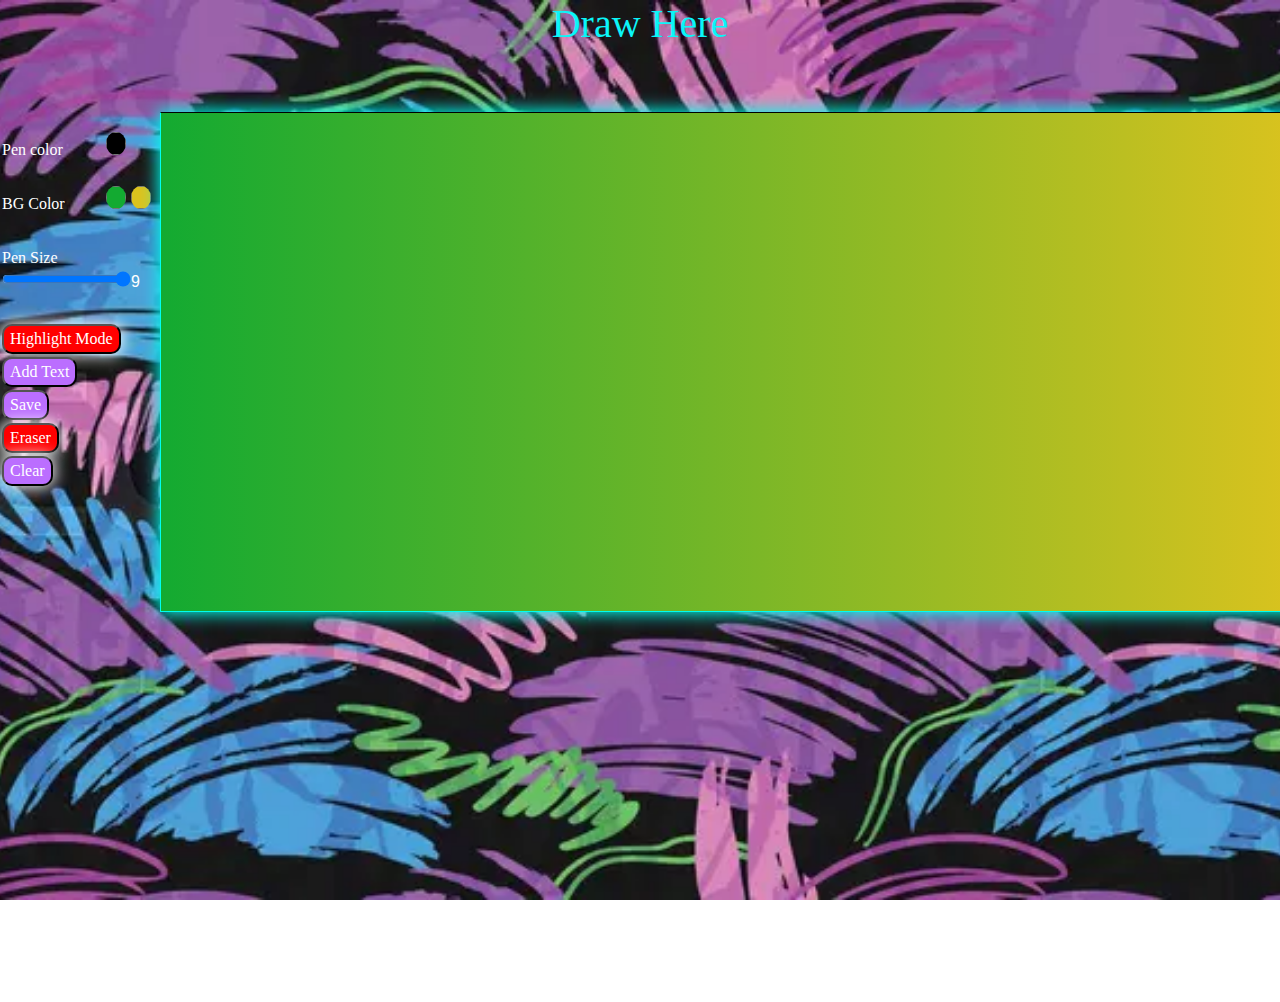
==== commit 5f2c0a60: "new" ====
--- a/index2.html
+++ b/index2.html
@@ -9,36 +9,40 @@
 	<link type="text/css" rel="stylesheet" href="animateme.css"> 
 </head>
 <body>
-	<h1 class="animate__flipOutX">Draw Here</h1>
-		<ul>
-			<li><label for="conColor">Pen color</label>
-				<input type="color" id="conColor" class="conColor" name="conColor" value="#000000"></li>
+		<h1 class="animate__flipOutX">Draw Here</h1>
+		<div class="d-flex">
+			<ul>
+				<li><label for="conColor">Pen color</label>
+					<input type="color" id="conColor" class="conColor" name="conColor" value="#000000"></li>
 
-				<li><label for="bgcolor">BG Color</label>
-				<input type="color" class="bgcolor1" name="bgcolor" value="#642b73">
-				<input type="color" class="bgcolor2" name="bgcolor" value="#c6426e"></li>
+					<li><label for="bgcolor">BG Color</label>
+					<input type="color" class="bgcolor1" name="bgcolor" value="#13AA31">
+					<input type="color" class="bgcolor2" name="bgcolor" value="#DCC31E"></li>
 
-				<li><label for="brushSize">Pen Size</label><br>
-				<input type="range" max="9" min="1" step="2" value="9" name="brushSize"
-				id="ageInputId" onInput="ageOutputId.value=ageInputId.value"><output id="ageOutputId" class="brsize">9</output></li>
+					<li><label for="brushSize">Pen Size</label><br>
+					<input type="range" max="9" min="1" step="2" value="9" name="brushSize"
+					id="ageInputId" onInput="ageOutputId.value=ageInputId.value"><output id="ageOutputId" class="brsize">9</output></li>
 
-				<li><button class="high">Highlight Mode</button></li>
+					<li><button class="high">Highlight Mode</button></li>
 
-				<li><button class="adtxt">Add Text</button></li>
-	    		
-	    		<li><button class="sve">Save</button></li>
-	    		
-	    		
-	    		
-	    		<li><button class="ersr">Eraser</button></li>
-	    		
-	    		<li><button class="clre">Clear</button></li>
-		</ul>
+					<li><button class="adtxt">Add Text</button></li>
+		    		
+		    		<li><button class="sve">Save</button></li>
+		    		
+		    		
+		    		
+		    		<li><button class="ersr">Eraser</button></li>
+		    		
+		    		<li><button class="clre">Clear</button></li>
+			</ul>
+		</div>
+		<div class="d-flex">
+			<canvas id="canvas1"style="border-top:1px solid #000000;"></canvas>
+		</div>
 	
-	<canvas id="canvas1"style="border-top:1px solid #000000;"></canvas>
-	
-	
-	
+		
+		
+		
 
 
 	<script src="https://cdn.jsdelivr.net/npm/bootstrap@5.3.3/dist/js/bootstrap.bundle.min.js" integrity="sha384-YvpcrYf0tY3lHB60NNkmXc5s9fDVZLESaAA55NDzOxhy9GkcIdslK1eN7N6jIeHz" crossorigin="anonymous"></script>
--- a/style2.css
+++ b/style2.css
@@ -8,18 +8,19 @@
 	-moz-background-size:cover;
 	-o-background-size:cover;
 	size:cover;
+	overflow:hidden;
 }
 canvas{
 	cursor: url(pen-cursor.png),auto;
 } 
 #canvas1{
-	position:absolute;
-	width:1200px;
+	position:relative;
+	width:1150px;
 	height:500px;
-	top:100px;
-	background:linear-gradient(to right,#642b73,#c6426e);
+	top:-390px;
+	background:linear-gradient(to right,#13AA31,#DCC31E);
 	margin-left:100px;
-	right:10px;
+	left:60px;
 	box-shadow:0 0 1em 0.1em rgb(0,255,238);
 	border:1px solid rgb(0,255,238);
 }
@@ -33,7 +34,7 @@
 	border-radius:10px;
 	font-family:cursive;
 	margin-top:30px;
-
+	color:white;
 	box-shadow:0 0 1em 0.1em ;
 
 }
@@ -60,13 +61,16 @@
   list-style-type: none;
   position:relative;
   right:30px;
+
 }
 label{
 	width:100px;
 	margin-top:30px;
+	font-family:cursive;
 }
 .clre,.ersr,.sve,.adtxt{
 	margin-top:3px;
+	color:white;
 }
 
 input{
@@ -81,3 +85,6 @@
 	color:rgb(11,245,249);
 }
 
+.clre{
+	background-color:#bb6eff;
+}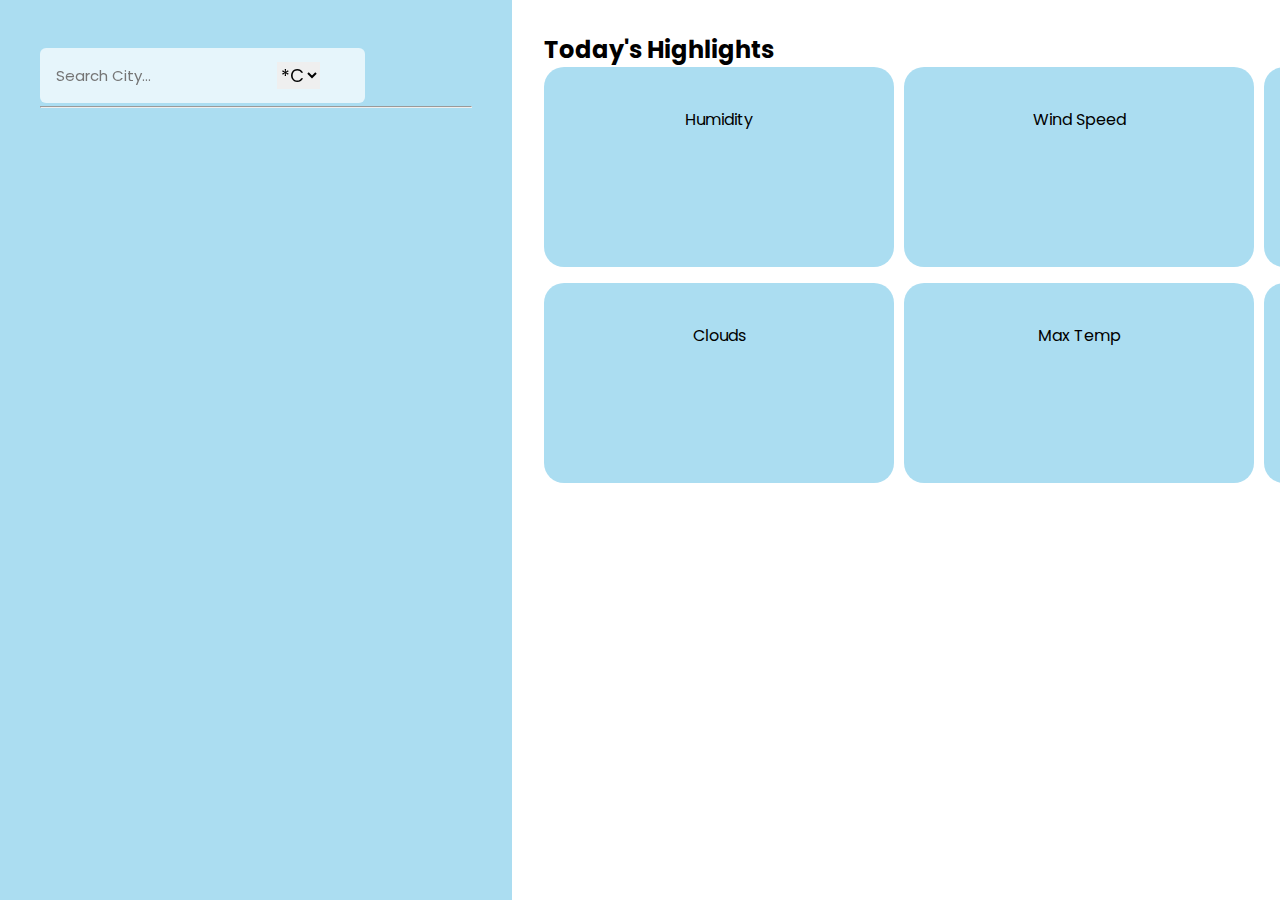
==== commit ebd0f8e6: "weather" ====
--- a/index2.html
+++ b/index2.html
@@ -1,52 +1,78 @@
 <!DOCTYPE html>
-<html>
-<head>
+<html class="uni">
+<head class="uni">
 	<meta charset="utf-8">
-    <meta name="viewport" content="width=device-width, initial-scale=1">
-    <link href="https://cdn.jsdelivr.net/npm/bootstrap@5.3.3/dist/css/bootstrap.min.css" rel="stylesheet" integrity="sha384-QWTKZyjpPEjISv5WaRU9OFeRpok6YctnYmDr5pNlyT2bRjXh0JMhjY6hW+ALEwIH" crossorigin="anonymous">
-	<title>Drawing Board</title>
-	<link type="text/css" rel="stylesheet" href="style2.css"> 
-	<link type="text/css" rel="stylesheet" href="animateme.css"> 
+    <meta name="viewport" content="width=device-width, initial-scale=1, shrink-to-fit=no">
+    <script defer src="script2.js"></script>
+	<title class="uni">Weather App</title>
+	<link rel="stylesheet" href="https://cdnjs.cloudflare.com/ajax/libs/font-awesome/6.5.1/css/all.min.css" integrity="sha512-DTOQO9RWCH3ppGqcWaEA1BIZOC6xxalwEsw9c2QQeAIftl+Vegovlnee1c9QX4TctnWMn13TZye+giMm8e2LwA==" crossorigin="anonymous" referrerpolicy="no-referrer" />
+	<link rel="stylesheet" type="text/css" href="style2.css">
 </head>
-<body>
-		<h1 class="animate__flipOutX">Draw Here</h1>
-		<div class="d-flex">
-			<ul>
-				<li><label for="conColor">Pen color</label>
-					<input type="color" id="conColor" class="conColor" name="conColor" value="#000000"></li>
+<body class="uni">
+	<div class="container">
+		<div class="weather-input">
 
-					<li><label for="bgcolor">BG Color</label>
-					<input type="color" class="bgcolor1" name="bgcolor" value="#13AA31">
-					<input type="color" class="bgcolor2" name="bgcolor" value="#DCC31E"></li>
-
-					<li><label for="brushSize">Pen Size</label><br>
-					<input type="range" max="9" min="1" step="2" value="9" name="brushSize"
-					id="ageInputId" onInput="ageOutputId.value=ageInputId.value"><output id="ageOutputId" class="brsize">9</output></li>
-
-					<li><button class="high">Highlight Mode</button></li>
-
-					<li><button class="adtxt">Add Text</button></li>
-		    		
-		    		<li><button class="sve">Save</button></li>
-		    		
-		    		
-		    		
-		    		<li><button class="ersr">Eraser</button></li>
-		    		
-		    		<li><button class="clre">Clear</button></li>
-			</ul>
+			<div class="input-group">
+				<input class="uni" type="text" id="userLocation" placeholder="Search City...">
+				<select class="converter uni" id="converter">
+					<option>*C</option>
+					<option>*F</option>
+				</select>
+				<i class="fa fa-search uni" onclick="findUserLocation()"></i>	
+			</div>
+			<div class="hrr"><hr></div>
+			<div class="weatherIcon"></div>
+			<div class="city"></div>
+			<h2 class="temperature"></h2>
+			<div class="feelslike"></div>
+			<div class="description"></div>			
+			<div class="date"></div>
+			
 		</div>
-		<div class="d-flex">
-			<canvas id="canvas1"style="border-top:1px solid #000000;"></canvas>
-		</div>
-	
-		
-		
-		
 
 
-	<script src="https://cdn.jsdelivr.net/npm/bootstrap@5.3.3/dist/js/bootstrap.bundle.min.js" integrity="sha384-YvpcrYf0tY3lHB60NNkmXc5s9fDVZLESaAA55NDzOxhy9GkcIdslK1eN7N6jIeHz" crossorigin="anonymous"></script>
-	<script src="script2.js"></script>
+		<div class="weather-output">
+
+			<h2 class="heading">Today's Highlights</h2>
+			<div class="Highlights">
+				<div class="humidity">
+					Humidity
+					<i class="fa-solid fa-water"></i>
+					<h1 id="hValue"></h1>
+				</div>
+				<div class="wind-speed">
+					Wind Speed
+					<i class="fa-solid fa-wind"></i>
+					<h1 id="wValue"></h1>
+				</div>
+				<div class="sun">
+					Min Temp
+					<i class="fa-solid fa-bacon"></i>
+					<h1 id="sSValue"></h1>
+				</div>
+				<div class="clouds">
+					Clouds
+					<i class="fa-solid fa-cloud"></i>
+					<h1 id="cValue"></h1>
+				</div>
+				<div class="uv-index">
+					Max Temp
+					<i class="fa-solid fa-bacon"></i>
+					<h1 id="uVValue"></h1>
+				</div>
+				<div class="pressure">
+					Pressure
+					<i class="fa-solid fa-volcano"></i>
+					<h1 id="pValue"></h1>
+				</div>
+
+			</div>
+			<br>
 	
+			<h2 class="heading"></h2>
+			<div class="Forecast"></div>
+		</div>
+	</div>
+
 </body>
-</html>+</html>
--- a/style2.css
+++ b/style2.css
@@ -1,90 +1,128 @@
-body,html{
-	width:100%;
-	height:100%;
-	font-family:'Montserrat',sans-serif;
-	color:white;
-	background:url(latwall.png) no-repeat center center fixed;
+@import url("https://fonts.googleapis.com/css2?family=Dancing+Script:wght@400..700&family=Playwrite+IT+Moderna:wght@100..400&family=Poppins:ital,wght@0,100;0,200;0,300;0,400;0,500;0,600;0,700;0,800;0,900;1,100;1,200;1,300;1,400;1,500;1,600;1,700;1,800;1,900&display=swap");
+*{
+	margin:0px;
+	padding:0px;
+	font-family:"Poppins";
+	box-sizing:border-box;
+}
+body{
+	height:100vh;
+}
+.container{
+	display:flex;
+	align-items:center;
+}
+.weather-input{
+	width:40%;
+	position:fixed;
+	inset:0;
+	background:rgba(135, 206, 235,0.7);
+	padding:1rem 2.5rem;
+}
+.input-group{
+	position:fixed;
+	display:flex;
+	align-items:center;
+	margin:2rem 0;
+}
+.input-group input{
+	background:rgba(255, 255, 255,0.7);;
+	text-transform:capitalize;
+	padding: 1rem;
+	font-size: 15px;
+	border-radius: 6px;
+	width: 100%;
+	outline:none;
+	border:none;
+}
+.input-group .converter{
+	position: absolute;
+	right:45px;
+	border: none;
+	outline: none;
+	font-size: 18px;
+	cursor: pointer;
+}
+.input-group .fa-search{
+	position: absolute;
+	right: 15px;
+	color:black;
+	cursor: pointer;
+	font-size: 22px;
+}
+.weatherIcon{
+	background-position: 50% !important;
+	background-repeat: no-repeat !important;
+	background-size: contain;
+	display: block;
+	height: 25%;
+	margin-left: 2rem auto; 
+	margin-top:100px;
+
+}
+.hrr{
+	position: relative;
+	top:90px;
+}
+
+.city{
+	position:relative;
+	top:100px;
+}
+.weather-output{
+	width:60%;
+	position:fixed;
+	inset:0;
+	margin-left: 40%;
+	background:white;
+	padding:2rem;
+	overflow:auto;
+}
+.Highlights{
+	display: grid;
+	grid-template-columns: repeat(3,350px);
+	grid-auto-flow: row;
+	row-gap:1rem;
+	column-gap:10px;
+}
+.Highlights div{
+	height:200px;
+	display:grid;
+	align-items:center;
+	justify-content: center;
+	border-radius: 20px;
+	background-color:rgba(135, 206, 235,0.7);;
+	text-align:center;
+	padding:1rem;
+}
+.Highlights i{
+	font-size:45px;
+
+}
+.sun span{
+	align-items:center;
+	display:flex;
+	gap:10px;
+}
+.rainy{
+	background:url(rain.gif) no-repeat center center fixed;
 	-webkit-background-size:cover;
 	-moz-background-size:cover;
 	-o-background-size:cover;
 	size:cover;
-	overflow:hidden;
-}
-canvas{
-	cursor: url(pen-cursor.png),auto;
-} 
-#canvas1{
-	position:relative;
-	width:1150px;
-	height:500px;
-	top:-390px;
-	background:linear-gradient(to right,#13AA31,#DCC31E);
-	margin-left:100px;
-	left:60px;
-	box-shadow:0 0 1em 0.1em rgb(0,255,238);
-	border:1px solid rgb(0,255,238);
 }
 
-
-
-
-
-.ersr,.clre,.high{
-	background-color: red;
-	border-radius:10px;
-	font-family:cursive;
-	margin-top:30px;
-	color:white;
-	box-shadow:0 0 1em 0.1em ;
-
+.cloudy{
+	background:url(cloudy.gif) no-repeat center center fixed;
+	-webkit-background-size:cover;
+	-moz-background-size:cover;
+	-o-background-size:cover;
+	size:cover;
 }
-.adtxt,.sve{
-	background-color:#bb6eff;
-	border-radius:10px;
-	font-family:cursive;
-	margin-top:30px;
+.sunny{
+	background:url(sunny.gif) no-repeat center center fixed;
+	-webkit-background-size:cover;
+	-moz-background-size:cover;
+	-o-background-size:cover;
+	size:cover;
 }
-.conColor,.bgcolor1,.bgcolor2{
-	width: 20px;
-    height: 23px; 
-    border-radius: 50%;
-    overflow: hidden;
-    margin-top:30px;
-    margin-left:-10px;
-    padding:0;
-    margin:0;
-    border:none;
-    cursor:pointer;
-}
-
-ul {
-  list-style-type: none;
-  position:relative;
-  right:30px;
-
-}
-label{
-	width:100px;
-	margin-top:30px;
-	font-family:cursive;
-}
-.clre,.ersr,.sve,.adtxt{
-	margin-top:3px;
-	color:white;
-}
-
-input{
-	cursor:pointer;
-}
-
-h1{
-	
-	text-align:center;
-	height:100px;
-	font-family:cursive;
-	color:rgb(11,245,249);
-}
-
-.clre{
-	background-color:#bb6eff;
-}